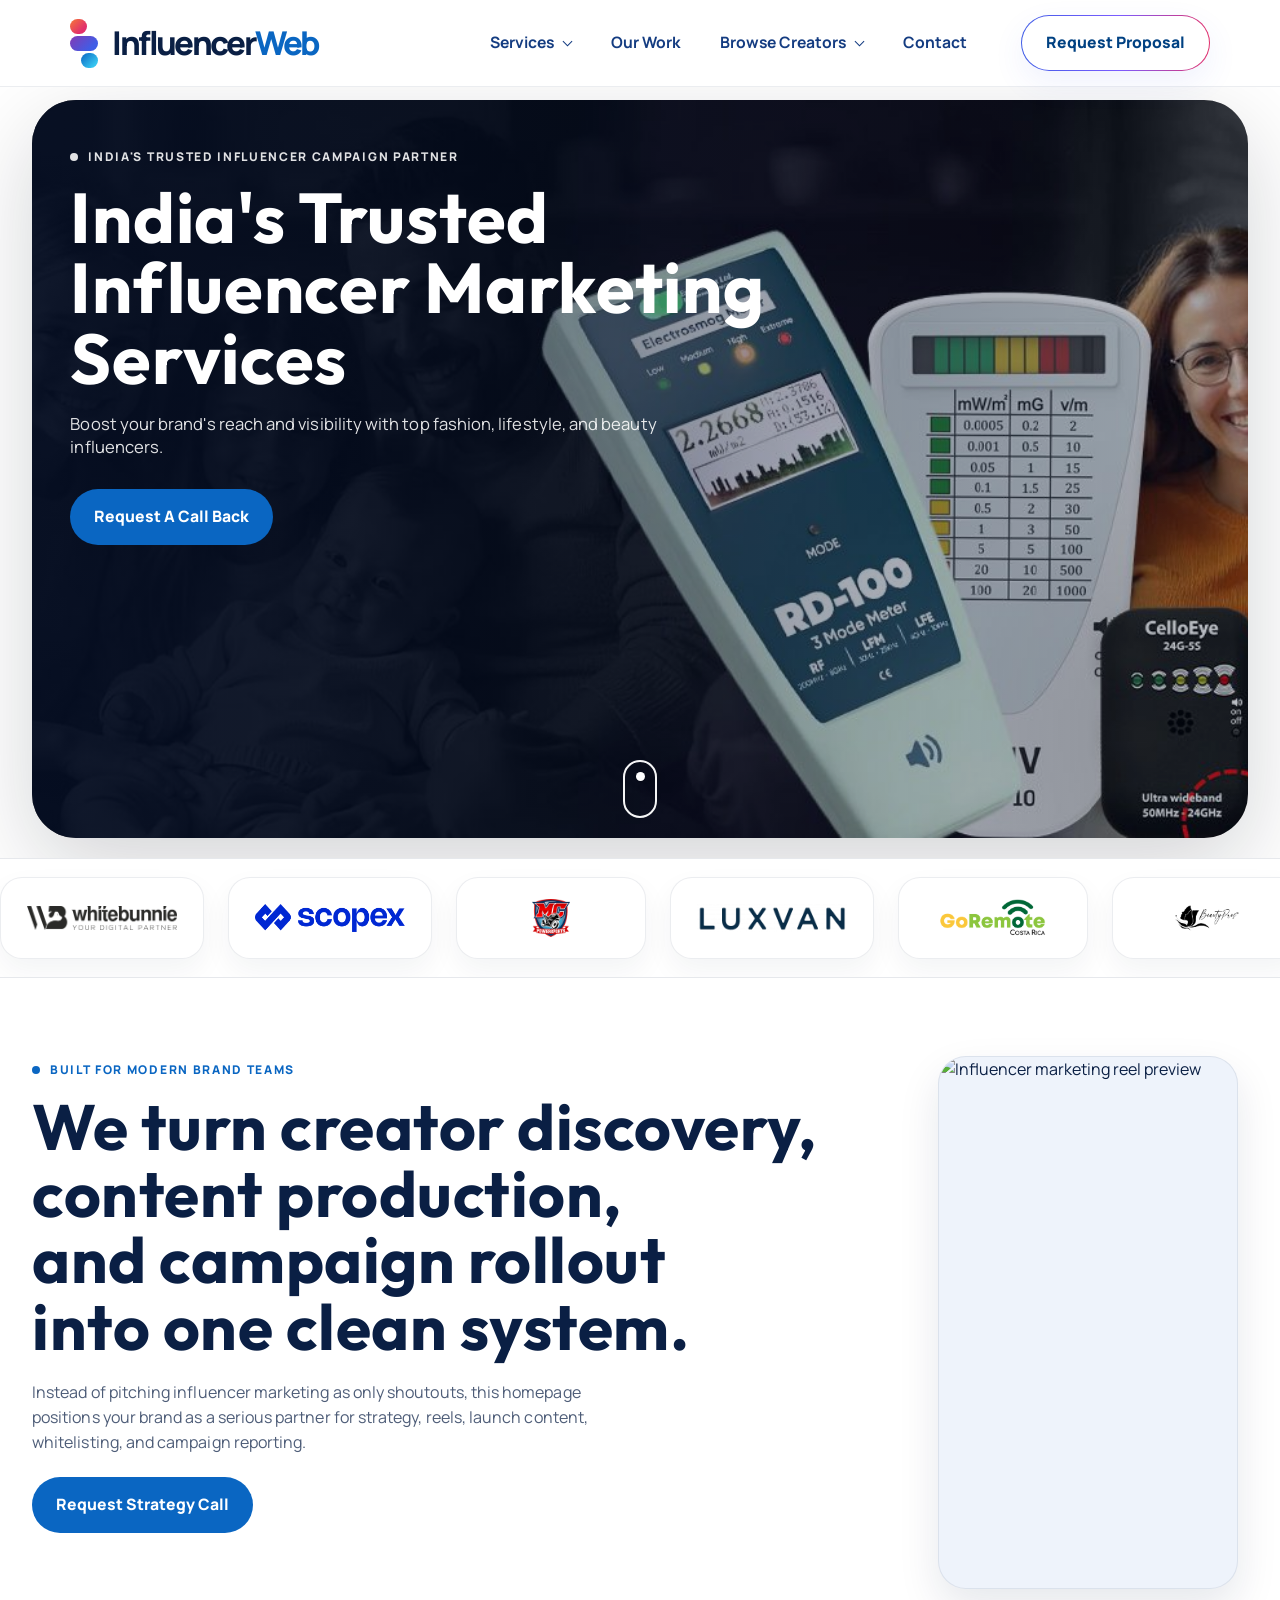
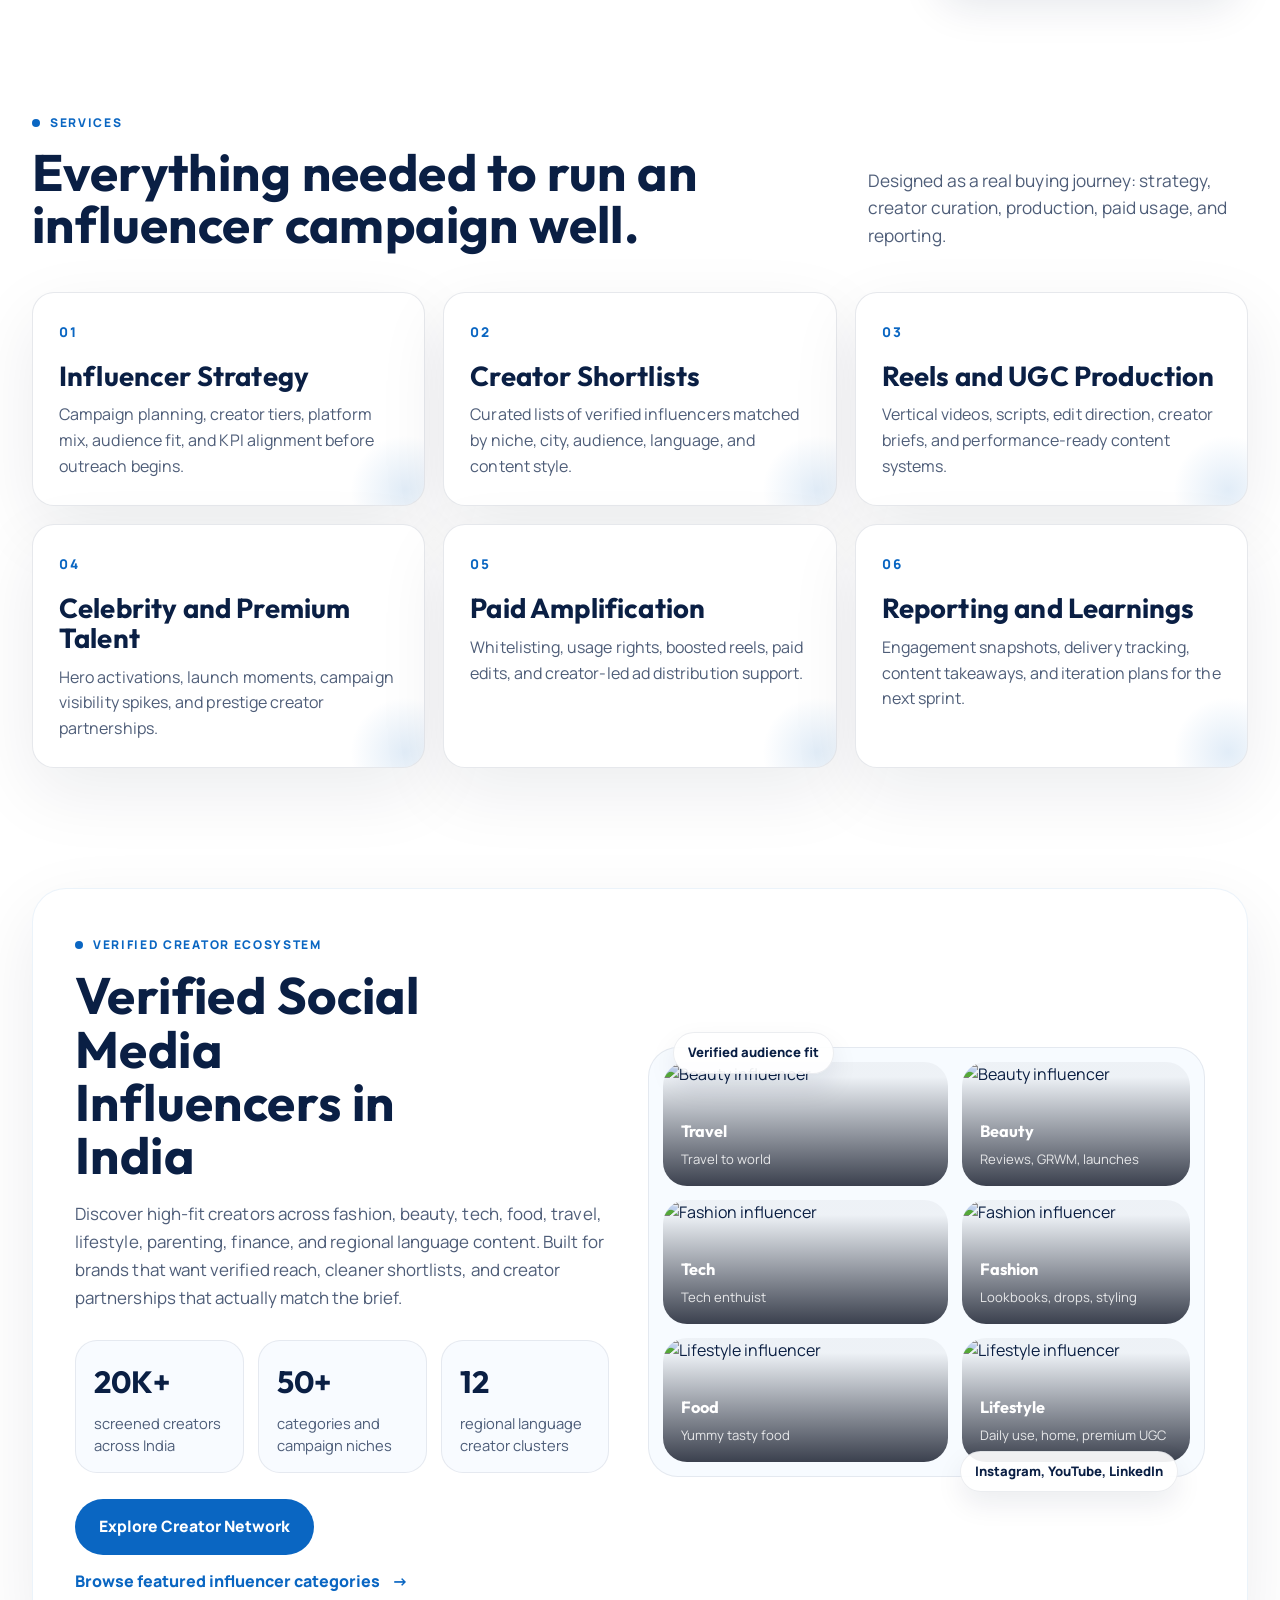
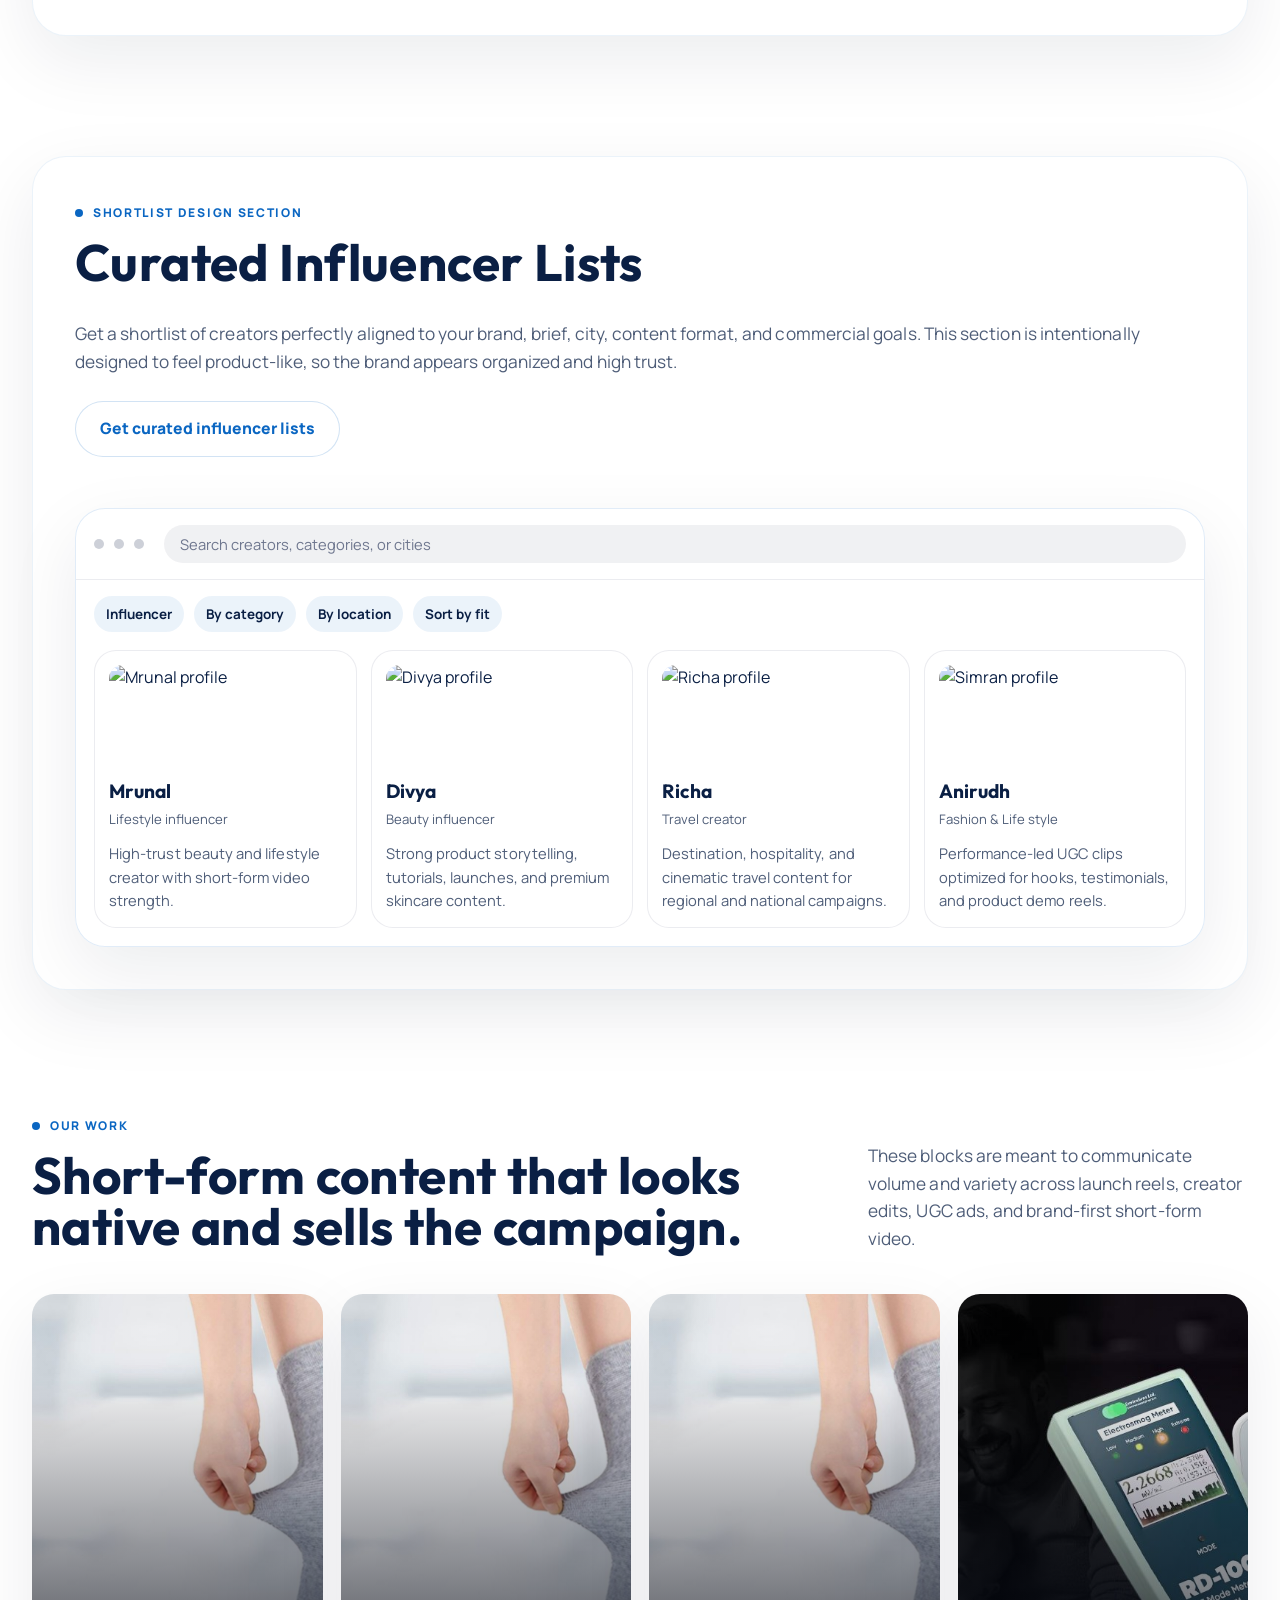
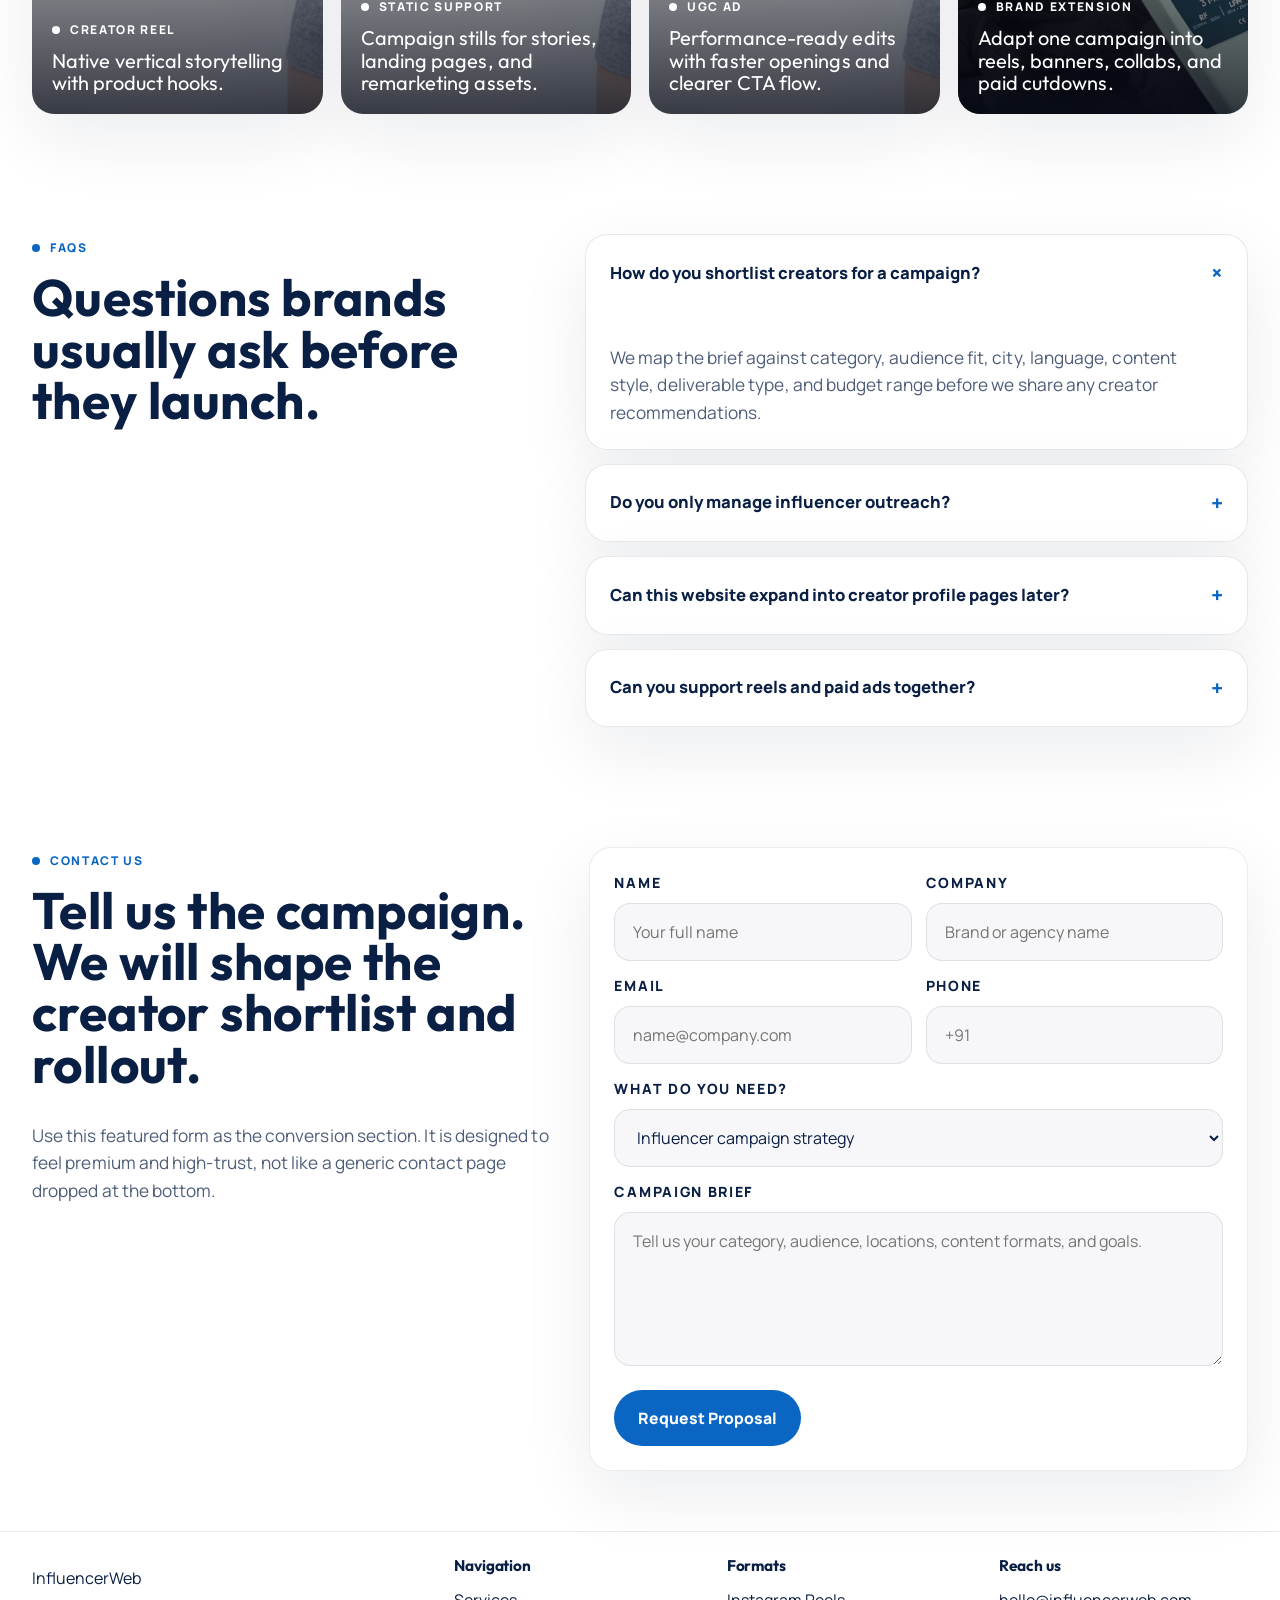
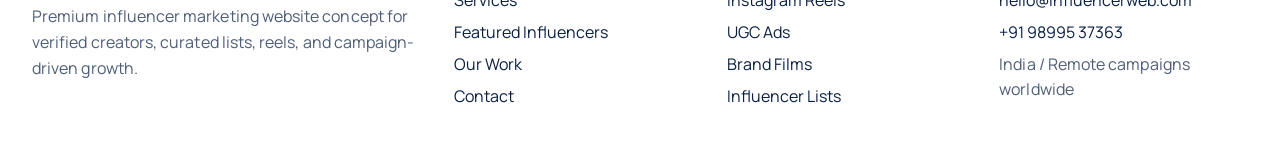
==== index.html @ 2da77d07 "home page 80%" ====
<!doctype html>
<html lang="en">
<head>
  <meta charset="UTF-8">
  <meta name="viewport" content="width=device-width, initial-scale=1.0">
  <title>InfluencerWeb | Verified Social Media Influencers in India</title>
  <meta name="description" content="InfluencerWeb helps brands discover verified social media influencers in India, curated creator lists, campaign production, reels, and full-scale influencer marketing execution.">
  <link rel="preconnect" href="https://fonts.googleapis.com">
  <link rel="preconnect" href="https://fonts.gstatic.com" crossorigin>
  <link href="https://fonts.googleapis.com/css2?family=Manrope:wght@400;500;600;700;800&family=Outfit:wght@500;600;700;800&display=swap" rel="stylesheet">
  <link rel="stylesheet" href="css/style.css">
</head>
<body>
  <header class="site-header">
    <div class="container nav-wrap">
      <a class="brand" href="#top" aria-label="InfluencerWeb home">
        <span class="brand-mark" aria-hidden="true">
          <span></span>
          <span></span>
          <span></span>
        </span>
        <span class="brand-word">Influencer<span>Web</span></span>
      </a>

      <nav class="desktop-nav" aria-label="Primary navigation">
        <a class="nav-link nav-link-arrow" href="#services">Services</a>
        <a href="#work">Our Work</a>
        <a class="nav-link nav-link-arrow" href="#featured">Browse Creators</a>
        <a href="#contact">Contact</a>
      </nav>

      <div class="nav-side">
        <a class="nav-cta" href="#contact">Request Proposal</a>
        <button class="menu-toggle" aria-expanded="false" aria-controls="mobile-menu">Menu</button>
      </div>
    </div>

    <div class="mobile-menu" id="mobile-menu">
      <a href="#services">Services</a>
      <a href="#featured">Influencers</a>
      <a href="#reels">Reels</a>
      <a href="#work">Our Work</a>
      <a href="#contact">Contact</a>
    </div>
  </header>

  <main id="top">
    <section class="hero-section">
      <div class="hero-container">
        <div class="hero-shell reveal">
          <div class="hero-media">
            <video autoplay muted loop playsinline poster="assets/media/hero-poster.jpg">
              <source src="assets/media/hero.mp4" type="video/mp4">
            </video>
          </div>
          <div class="hero-screen"></div>

          <div class="hero-copy">
            <span class="eyebrow">India's trusted influencer campaign partner</span>
            <h1>India's Trusted Influencer Marketing Services</h1>
            <p class="hero-text">Boost your brand's reach and visibility with top fashion, lifestyle, and beauty influencers.</p>

            <div class="hero-actions">
              <a class="button button-solid" href="#contact">Request A Call Back</a>
            </div>
          </div>

          <div class="hero-scroll-hint" aria-hidden="true">
            <span class="hero-scroll-shell">
              <span class="hero-scroll-ball"></span>
            </span>
          </div>
        </div>
      </div>
    </section>

    <section class="brands-strip">
      <div class="brands-marquee">
        <div class="brands-track">
          <div class="brand-chip"><img src="assets/brands/whitebunnie.webp" alt="WhiteBunnie"></div>
          <div class="brand-chip"><img src="assets/brands/scopeX.png" alt="ScopeX"></div>
          <div class="brand-chip"><img src="assets/brands/mcpower.webp" alt="MCPower"></div>
          <div class="brand-chip"><img src="assets/brands/luxvan.webp" alt="Luxvan"></div>
          <div class="brand-chip"><img src="assets/brands/goremote.png" alt="GoRemote"></div>
          <div class="brand-chip"><img src="assets/brands/BeautyPros.png" alt="Beauty Pros"></div>
        </div>
      </div>
    </section>

    <section class="section statement-section">
      <div class="container statement-grid">
        <div class="statement-copy reveal">
          <span class="eyebrow">Built for modern brand teams</span>
          <h2>We turn creator discovery, content production, and campaign rollout into one clean system.</h2>
          <p>Instead of pitching influencer marketing as only shoutouts, this homepage positions your brand as a serious partner for strategy, reels, launch content, whitelisting, and campaign reporting.</p>
          <div class="statement-actions">
            <a class="button button-solid" href="#contact">Request Strategy Call</a>
          </div>
        </div>

        <div class="statement-reel reveal">
          <div class="statement-reel-frame">
            <img src="https://images.squarespace-cdn.com/content/v1/62a99fb8e114e544e0780567/afbb5755-4dd6-4f2a-918d-2f7944feb704/social+media+influencer+marketing?format=500w" alt="Influencer marketing reel preview">
          </div>
        </div>
      </div>
    </section>

    <section class="section services-section" id="services">
      <div class="container">
        <div class="section-head reveal">
          <div>
            <span class="eyebrow">Services</span>
            <h2>Everything needed to run an influencer campaign well.</h2>
          </div>
          <p>Designed as a real buying journey: strategy, creator curation, production, paid usage, and reporting.</p>
        </div>

        <div class="services-grid">
          <article class="service-card reveal">
            <span class="service-index">01</span>
            <h3>Influencer Strategy</h3>
            <p>Campaign planning, creator tiers, platform mix, audience fit, and KPI alignment before outreach begins.</p>
          </article>
          <article class="service-card reveal">
            <span class="service-index">02</span>
            <h3>Creator Shortlists</h3>
            <p>Curated lists of verified influencers matched by niche, city, audience, language, and content style.</p>
          </article>
          <article class="service-card reveal">
            <span class="service-index">03</span>
            <h3>Reels and UGC Production</h3>
            <p>Vertical videos, scripts, edit direction, creator briefs, and performance-ready content systems.</p>
          </article>
          <article class="service-card reveal">
            <span class="service-index">04</span>
            <h3>Celebrity and Premium Talent</h3>
            <p>Hero activations, launch moments, campaign visibility spikes, and prestige creator partnerships.</p>
          </article>
          <article class="service-card reveal">
            <span class="service-index">05</span>
            <h3>Paid Amplification</h3>
            <p>Whitelisting, usage rights, boosted reels, paid edits, and creator-led ad distribution support.</p>
          </article>
          <article class="service-card reveal">
            <span class="service-index">06</span>
            <h3>Reporting and Learnings</h3>
            <p>Engagement snapshots, delivery tracking, content takeaways, and iteration plans for the next sprint.</p>
          </article>
        </div>
      </div>
    </section>

    <section class="section verified-section">
      <div class="container">
        <div class="verified-shell">
          <div class="verified-copy reveal">
            <span class="eyebrow">Verified creator ecosystem</span>
            <h2>Verified Social Media Influencers in India</h2>
            <p>Discover high-fit creators across fashion, beauty, tech, food, travel, lifestyle, parenting, finance, and regional language content. Built for brands that want verified reach, cleaner shortlists, and creator partnerships that actually match the brief.</p>

            <div class="verified-stats">
              <article class="verified-stat-card">
                <strong>20K+</strong>
                <span>screened creators across India</span>
              </article>
              <article class="verified-stat-card">
                <strong>50+</strong>
                <span>categories and campaign niches</span>
              </article>
              <article class="verified-stat-card">
                <strong>12</strong>
                <span>regional language creator clusters</span>
              </article>
            </div>

            <div class="verified-actions">
              <a class="button button-solid" href="#featured">Explore Creator Network</a>
              <a class="text-link" href="#featured">Browse featured influencer categories</a>
            </div>
          </div>

          <div class="verified-showcase reveal">
            <!-- <div class="verified-main-card">
              <img src="assets/media/creator-01.jpg" alt="Featured influencer portrait">
              <div class="verified-main-copy">
                <span class="mini-label">Top creator fit</span>
                <h3>Trusted creators for launches, reels, and conversion-focused campaigns.</h3>
              </div>
            </div> -->

            <div class="verified-mini-grid">
              <article class="verified-mini-card">
                <!-- <img src="https://influencermarketingagency3.wordpress.com/wp-content/uploads/2023/06/travelinfluencer.jpg?w=612" alt="Beauty influencer"> -->
                <img src="https://www.famekeeda.com/blogs/content/images/2025/07/Swipe-to-see-how-I-started-my-Travel-Content-journey-with-NOTHING--When-I-first-started--I-had-a.jpg" alt="Beauty influencer">
                <div class="verified-mini-copy">
                  <strong>Travel</strong>
                  <span>Travel to world</span>
                </div>
              </article>
              <article class="verified-mini-card">
                <img src="https://goatagency.b-cdn.net/app/uploads/2025/06/Kon-Feed-Post-Dell-e1749570170205.jpeg" alt="Fashion influencer">
                <div class="verified-mini-copy">
                  <strong>Tech</strong>
                  <span>Tech enthuist</span>
                </div>
              </article>
              <article class="verified-mini-card">
                <img src="https://www.escoffier.edu/wp-content/uploads/2023/04/Food-influencer-with-pasta-sauce-and-camera-1400.jpeg" alt="Lifestyle influencer">
                <div class="verified-mini-copy">
                  <strong>Food</strong>
                  <span>Yummy tasty food</span>
                </div>
              </article>
              <!-- <article class="verified-mini-card">
                <img src="assets/media/creator-03.jpg" alt="Travel influencer">
                <div class="verified-mini-copy">
                  <strong>Travel</strong>
                  <span>Destination and hospitality reels</span>
                </div>
              </article> -->
            </div>


            <div class="verified-mini-grid">
              <article class="verified-mini-card">
                <img src="https://images.stockcake.com/public/5/9/2/592fd7e3-b4f8-4ebe-a12a-a4034839ebf7_large/beauty-product-display-stockcake.jpg" alt="Beauty influencer">
                <div class="verified-mini-copy">
                  <strong>Beauty</strong>
                  <span>Reviews, GRWM, launches</span>
                </div>
              </article>
              <article class="verified-mini-card">
                <img src="https://img.theloom.in/blog/wp-content/uploads/2023/05/230320-7-019_1-e1685180038399.png" alt="Fashion influencer">
                <div class="verified-mini-copy">
                  <strong>Fashion</strong>
                  <span>Lookbooks, drops, styling</span>
                </div>
              </article>
              <article class="verified-mini-card">
                <img src="https://encrypted-tbn0.gstatic.com/images?q=tbn:ANd9GcQTu_svEUuOS1f0WGeb4gZcEtsfmA5iAeunCvgluI1dOg&s=10" alt="Lifestyle influencer">
                <div class="verified-mini-copy">
                  <strong>Lifestyle</strong>
                  <span>Daily use, home, premium UGC</span>
                </div>
              </article>
              <!-- <article class="verified-mini-card">
                <img src="assets/media/creator-03.jpg" alt="Travel influencer">
                <div class="verified-mini-copy">
                  <strong>Travel</strong>
                  <span>Destination and hospitality reels</span>
                </div>
              </article> -->
            </div>

            <div class="verified-pill verified-pill-top">Verified audience fit</div>
            <div class="verified-pill verified-pill-bottom">Instagram, YouTube, LinkedIn</div>
          </div>
        </div>
      </div>
    </section>

    <section class="section curated-section">
      <div class="container split-panel split-panel-soft">
        <div class="split-copy reveal">
          <span class="eyebrow">Shortlist design section</span>
          <h2>Curated Influencer Lists</h2>
          <p>Get a shortlist of creators perfectly aligned to your brand, brief, city, content format, and commercial goals. This section is intentionally designed to feel product-like, so the brand appears organized and high trust.</p>
          <a class="button button-outline" href="#contact">Get curated influencer lists</a>
        </div>

        <div class="browser-mock reveal">
          <div class="browser-top">
            <span class="browser-dot"></span>
            <span class="browser-dot"></span>
            <span class="browser-dot"></span>
            <div class="browser-bar">Search creators, categories, or cities</div>
          </div>

          <div class="browser-filters">
            <span>Influencer</span>
            <span>By category</span>
            <span>By location</span>
            <span>Sort by fit</span>
          </div>

          <div class="influencer-card-grid">
            <article class="mini-influencer-card">
              <!-- <div class="mini-banner mini-banner-a"></div> -->
              <div class="mini-profile">
                <img src="https://www.talentrack.in/puploads/user_images/3/249/6891bd3111a9c_3249_1754381617.png" alt="Mrunal profile">
                <div>
                  <strong>Mrunal</strong>
                  <span>Lifestyle influencer</span>
                </div>
              </div>
              <p>High-trust beauty and lifestyle creator with short-form video strength.</p>
            </article>
            <article class="mini-influencer-card">
              <!-- <div class="mini-banner mini-banner-b"></div> -->
              <div class="mini-profile">
                <img src="https://www.talentrack.in/puploads/user_images/0/91/68b043f17ed95_91_1756382193.png" alt="Divya profile">
                <div>
                  <strong>Divya</strong>
                  <span>Beauty influencer</span>
                </div>
              </div>
              <p>Strong product storytelling, tutorials, launches, and premium skincare content.</p>
            </article>
            <article class="mini-influencer-card">
              <!-- <div class="mini-banner mini-banner-c"></div> -->
              <div class="mini-profile">
                <img src="https://www.talentrack.in/puploads/user_images/3/388/68b032531949c_3388_1756377683.png" alt="Richa profile">
                <div>
                  <strong>Richa</strong>
                  <span>Travel creator</span>
                </div>
              </div>
              <p>Destination, hospitality, and cinematic travel content for regional and national campaigns.</p>
            </article>
            <article class="mini-influencer-card">
              <!-- <div class="mini-banner mini-banner-d"></div> -->
              <div class="mini-profile">
                <img src="https://www.talentrack.in/puploads/user_images/3/248/6891b8b59797f_3248_1754380469.png" alt="Simran profile">
                <div>
                  <strong>Anirudh</strong>
                  <span>Fashion & Life style</span>
                </div>
              </div>
              <p>Performance-led UGC clips optimized for hooks, testimonials, and product demo reels.</p>
            </article>
          </div>
        </div>
      </div>
    </section>


    <section class="section reels-section" id="reels">
      <div class="container">
        <div class="section-head reveal">
          <div>
            <span class="eyebrow">Our Work</span>
            <h2>Short-form content that looks native and sells the campaign.</h2>
          </div>
          <p>These blocks are meant to communicate volume and variety across launch reels, creator edits, UGC ads, and brand-first short-form video.</p>
        </div>

        <div class="reels-grid">
          <article class="reel-card reel-card-video reveal">
            <video autoplay muted loop playsinline poster="assets/media/creator-01.jpg">
              <source src="assets/media/creator.mp4" type="video/mp4">
            </video>
            <div class="reel-copy">
              <span class="mini-label">Creator reel</span>
              <h3>Native vertical storytelling with product hooks.</h3>
            </div>
          </article>
          <article class="reel-card reveal">
             <video autoplay muted loop playsinline poster="assets/media/creator-01.jpg">
              <source src="https://www.grynow.in/assets/instagram-influencer-marketing-agency/nivea-india.mp4" type="video/mp4">
            </video>
           
            <div class="reel-copy">
              <span class="mini-label">Static support</span>
              <h3>Campaign stills for stories, landing pages, and remarketing assets.</h3>
            </div>
          </article>
          <article class="reel-card reel-card-video reveal">
              <video autoplay muted loop playsinline poster="assets/media/creator-01.jpg">
              <source src="https://www.grynow.in/assets/instagram-influencer-marketing-agency/rarerabbit-in.mp4" type="video/mp4">
            </video>
           
            <div class="reel-copy">
              <span class="mini-label">UGC ad</span>
              <h3>Performance-ready edits with faster openings and clearer CTA flow.</h3>
            </div>
          </article>
          <article class="reel-card reveal">
             <video autoplay muted loop playsinline poster="assets/media/hero-poster.jpg">
              <source src="https://www.grynow.in/assets/instagram-influencer-marketing-agency/g-shock.mp4" type="video/mp4">
            </video>
            <div class="reel-copy">
              <span class="mini-label">Brand extension</span>
              <h3>Adapt one campaign into reels, banners, collabs, and paid cutdowns.</h3>
            </div>
          </article>
        </div>
      </div>
    </section>


    <section class="section faq-section">
      <div class="container faq-shell">
        <div class="section-heading reveal">
          <span class="eyebrow">FAQs</span>
          <h2>Questions brands usually ask before they launch.</h2>
        </div>

        <div class="faq-list reveal">
          <article class="faq-item is-open">
            <button class="faq-question" type="button">
              <span>How do you shortlist creators for a campaign?</span>
              <span class="faq-icon">+</span>
            </button>
            <div class="faq-answer">
              <p>We map the brief against category, audience fit, city, language, content style, deliverable type, and budget range before we share any creator recommendations.</p>
            </div>
          </article>
          <article class="faq-item">
            <button class="faq-question" type="button">
              <span>Do you only manage influencer outreach?</span>
              <span class="faq-icon">+</span>
            </button>
            <div class="faq-answer">
              <p>No. We position the offering as full campaign support including briefs, creator curation, reel direction, UGC production, paid usage planning, and reporting.</p>
            </div>
          </article>
          <article class="faq-item">
            <button class="faq-question" type="button">
              <span>Can this website expand into creator profile pages later?</span>
              <span class="faq-icon">+</span>
            </button>
            <div class="faq-answer">
              <p>Yes. This homepage is being structured so the next phase can cleanly extend into listing pages, featured influencer profiles, and campaign case studies.</p>
            </div>
          </article>
          <article class="faq-item">
            <button class="faq-question" type="button">
              <span>Can you support reels and paid ads together?</span>
              <span class="faq-icon">+</span>
            </button>
            <div class="faq-answer">
              <p>Yes. The recommended positioning is organic creator content plus paid amplification, so the same campaign can drive awareness and performance.</p>
            </div>
          </article>
        </div>
      </div>
    </section>

    <section class="section contact-section" id="contact">
      <div class="container contact-shell">
        <div class="contact-copy reveal">
          <span class="eyebrow">Contact us</span>
          <h2>Tell us the campaign. We will shape the creator shortlist and rollout.</h2>
          <p>Use this featured form as the conversion section. It is designed to feel premium and high-trust, not like a generic contact page dropped at the bottom.</p>

          <!-- <div class="contact-highlights">
            <article>
              <strong>Fast first response</strong>
              <span>Usually within one business day</span>
            </article>
            <article>
              <strong>Campaign-first discovery</strong>
              <span>Share goals, cities, categories, and formats</span>
            </article>
            <article>
              <strong>Built for presentation</strong>
              <span>Strong enough to impress clients from the first screen</span>
            </article>
          </div> -->
        </div>

        <form class="contact-form reveal">
          <div class="form-grid">
            <label>
              <span>Name</span>
              <input type="text" placeholder="Your full name">
            </label>
            <label>
              <span>Company</span>
              <input type="text" placeholder="Brand or agency name">
            </label>
            <label>
              <span>Email</span>
              <input type="email" placeholder="name@company.com">
            </label>
            <label>
              <span>Phone</span>
              <input type="tel" placeholder="+91">
            </label>
          </div>

          <label class="full-width">
            <span>What do you need?</span>
            <select>
              <option>Influencer campaign strategy</option>
              <option>Curated influencer lists</option>
              <option>Reels and UGC production</option>
              <option>Celebrity / premium creator collaboration</option>
            </select>
          </label>

          <label class="full-width">
            <span>Campaign brief</span>
            <textarea rows="5" placeholder="Tell us your category, audience, locations, content formats, and goals."></textarea>
          </label>

          <button class="button button-solid form-submit" type="submit">Request Proposal</button>
        </form>
      </div>
    </section>
  </main>

  <footer class="site-footer">
    <div class="container footer-grid">
      <div>
        <a class="brand footer-brand" href="#top">Influencer<span>Web</span></a>
        <p>Premium influencer marketing website concept for verified creators, curated lists, reels, and campaign-driven growth.</p>
      </div>
      <div>
        <h3>Navigation</h3>
        <a href="#services">Services</a>
        <a href="#featured">Featured Influencers</a>
        <a href="#work">Our Work</a>
        <a href="#contact">Contact</a>
      </div>
      <div>
        <h3>Formats</h3>
        <a href="#reels">Instagram Reels</a>
        <a href="#reels">UGC Ads</a>
        <a href="#services">Brand Films</a>
        <a href="#services">Influencer Lists</a>
      </div>
      <div>
        <h3>Reach us</h3>
        <a href="mailto:hello@influencerweb.com">hello@influencerweb.com</a>
        <a href="tel:+919899537363">+91 98995 37363</a>
        <p>India / Remote campaigns worldwide</p>
      </div>
    </div>
  </footer>

  <script src="js/main.js"></script>
</body>
</html>
---- css/style.css ----
:root {
  --bg: #ffffff;
  --bg-soft: #ffffff;
  --surface: #ffffff;
  --surface-soft: #ffffff;
  --ink: #0a1f44;
  --ink-soft: rgba(10, 31, 68, 0.72);
  --line: rgba(10, 31, 68, 0.1);
  --accent: #0a66c2;
  --accent-strong: #004182;
  --accent-warm: #f56040;
  --accent-pink: #e1306c;
  --ink-inverse: #f5f7ff;
  --dark: #0c1020;
  --dark-panel: #171a29;
  --quote: linear-gradient(135deg, #405de6 0%, #833ab4 42%, #e1306c 72%, #f77737 100%);
  --radius-xl: 44px;
  --radius-lg: 30px;
  --radius-md: 22px;
  --radius-sm: 16px;
  --shadow-soft: 0 24px 70px rgba(13, 21, 56, 0.08);
  --shadow-strong: 0 28px 90px rgba(10, 14, 25, 0.18);
  --container: 1320px;
  --hero-container: 1400px;
  --shell-pad: clamp(30px, 3vw, 40px);
  --font-display: "Outfit", sans-serif;
  --font-body: "Manrope", sans-serif;
}

*,
*::before,
*::after {
  box-sizing: border-box;
  margin: 0;
  padding: 0;
}

html {
  scroll-behavior: smooth;
}

body {
  font-family: var(--font-body);
  color: var(--ink);
  background: var(--bg);
  line-height: 1.5;
  overflow-x: hidden;
}

img,
video {
  width: 100%;
  display: block;
}

a {
  color: inherit;
  text-decoration: none;
}

button,
input,
select,
textarea {
  font: inherit;
  color: inherit;
}

button {
  background: none;
  border: 0;
  cursor: pointer;
}

input,
select,
textarea {
  background: none;
  border: 0;
  outline: none;
}

.container {
  width: min(calc(100% - 64px), var(--container));
  margin: 0 auto;
}

.hero-container {
  width: min(calc(100% - 64px), var(--hero-container));
  margin: 0 auto;
}

.eyebrow,
.mini-label {
  display: inline-flex;
  align-items: center;
  gap: 10px;
  font-size: 12px;
  font-weight: 800;
  letter-spacing: 0.14em;
  text-transform: uppercase;
}

.eyebrow {
  color: var(--accent);
}

.eyebrow::before,
.mini-label::before {
  content: "";
  width: 8px;
  height: 8px;
  border-radius: 999px;
  background: currentColor;
}

h1,
h2,
h3,
strong {
  font-family: var(--font-display);
}

h1,
h2,
h3 {
  line-height: 1;
  letter-spacing: -0.005em;
}

p {
  color: var(--ink-soft);
  line-height: 1.6;
  letter-spacing: 0.004em;
}

.site-header {
  position: fixed;
  top: 0;
  left: 0;
  right: 0;
  z-index: 50;
  background: rgba(255, 255, 255, 0.92);
  border-bottom: 1px solid rgba(10, 31, 68, 0.08);
  backdrop-filter: blur(18px);
}

.site-header.is-scrolled {
  box-shadow: 0 10px 36px rgba(10, 21, 56, 0.08);
}

.nav-wrap {
  min-height: 86px;
  display: flex;
  align-items: center;
  justify-content: flex-start;
  gap: 20px;
  padding: 0 var(--shell-pad);
}

.brand {
  display: inline-flex;
  align-items: center;
  gap: 14px;
  color: var(--ink);
  flex-shrink: 0;
}

.brand-mark {
  display: grid;
  gap: 2px;
  width: 28px;
  flex-shrink: 0;
}

.brand-mark span {
  display: block;
  border-radius: 8px;
}

.brand-mark span:nth-child(1) {
  width: 17px;
  height: 15px;
  background: linear-gradient(135deg, #f77737, #e1306c 72%);
}

.brand-mark span:nth-child(2) {
  width: 28px;
  height: 15px;
  background: linear-gradient(135deg, #833ab4, #405de6 76%);
}

.brand-mark span:nth-child(3) {
  width: 17px;
  height: 15px;
  justify-self: end;
  background: linear-gradient(135deg, #0a66c2, #36c5f0 80%);
}

.brand-word {
  font-size: 2.05rem;
  font-weight: 800;
  letter-spacing: -0.08em;
  line-height: 1;
}

.brand-word span {
  color: var(--accent);
}

.desktop-nav,
.nav-side {
  display: flex;
}

.desktop-nav {
  margin-left: auto;
  gap: 40px;
  align-items: center;
}

.desktop-nav a {
  display: inline-flex;
  align-items: center;
  gap: 10px;
  padding: 12px 0;
  font-size: 0.98rem;
  font-weight: 700;
  color: rgba(10, 52, 124, 0.96);
}

.desktop-nav a:hover {
  color: var(--accent);
}

.nav-link-arrow::after {
  content: "";
  width: 7px;
  height: 7px;
  margin-top: -3px;
  border-right: 1.75px solid currentColor;
  border-bottom: 1.75px solid currentColor;
  transform: rotate(45deg);
}

.nav-side {
  margin-left: 34px;
  gap: 14px;
  align-items: center;
}

.nav-cta,
.button,
.button-outline {
  transition: transform 0.24s ease, background 0.24s ease, color 0.24s ease, border-color 0.24s ease;
}

.nav-cta {
  min-height: 56px;
  padding: 0 24px;
  border-radius: 999px;
  border: 1.5px solid transparent;
  background:
    linear-gradient(#ffffff, #ffffff) padding-box,
    linear-gradient(90deg, #405de6 0%, #7b5cff 52%, #e1306c 100%) border-box;
  color: var(--accent-strong);
  box-shadow: 0 12px 32px rgba(64, 93, 230, 0.08);
  font-size: 0.98rem;
  font-weight: 800;
  display: inline-flex;
  align-items: center;
  justify-content: center;
}

.nav-cta:hover,
.button:hover,
.button-outline:hover {
  transform: translateY(-2px);
}

.nav-cta:hover {
  background: var(--accent-strong);
  color: #fff;
  border-color: var(--accent-strong);
  box-shadow: 0 14px 30px rgba(0, 65, 130, 0.18);
}

.menu-toggle {
  display: none;
  min-height: 48px;
  padding: 0 18px;
  border-radius: 999px;
  border: 1px solid rgba(10, 31, 68, 0.12);
  background: rgba(255, 255, 255, 0.94);
  color: var(--accent-strong);
  font-weight: 800;
}

.mobile-menu {
  display: none;
  width: min(calc(100% - 40px), var(--container));
  margin: 6px auto 0;
  padding: 14px 18px;
  border-radius: 24px;
  border: 1px solid rgba(10, 31, 68, 0.08);
  background: rgba(255, 255, 255, 0.98);
  box-shadow: var(--shadow-soft);
}

.mobile-menu a {
  display: block;
  padding: 12px 0;
  border-top: 1px solid var(--line);
  font-weight: 700;
}

.mobile-menu a:first-child {
  border-top: 0;
}

.hero-section {
  padding: 100px 0 20px;
}

.hero-shell {
  position: relative;
  min-height: min(82vh, 760px);
  padding: clamp(34px, 4vw, 48px) var(--shell-pad);
  border-radius: var(--radius-xl);
  overflow: hidden;
  box-shadow: var(--shadow-strong);
}

.hero-media,
.hero-screen,
.hero-scroll-hint {
  position: absolute;
}

.hero-media,
.hero-screen {
  inset: 0;
}

.hero-media video {
  height: 100%;
  object-fit: cover;
}

.hero-screen {
  background:
    linear-gradient(90deg, rgba(7, 18, 45, 0.68) 0%, rgba(7, 18, 45, 0.5) 35%, rgba(7, 18, 45, 0.28) 65%, rgba(7, 18, 45, 0.16) 100%),
    rgba(7, 18, 45, 0.12);
}

.hero-copy {
  position: relative;
  z-index: 1;
  display: flex;
  flex-direction: column;
  justify-content: center;
  align-items: flex-start;
  /* min-height: min(82vh, 760px); */
  /* width: min(100%, 980px); */
  /* max-width: 980px; */
}

.hero-copy .eyebrow {
  color: rgba(255, 255, 255, 0.88);
}

.hero-copy h1 {
  margin-top: 16px;
  max-width: 15ch;
  font-size: clamp(4.15rem, 5.5vw, 6.3rem);
  line-height: 1;
  letter-spacing: 0.01em;
  font-weight: 700;
  color: #fff;
}

.hero-text {
  margin-top: 20px;
  max-width: 42rem;
  font-size: clamp(1.04rem, 1.28vw, 1.24rem);
  line-height: 1.38;
  color: rgba(255, 255, 255, 0.88);
}

.hero-actions {
  margin-top: 30px;
  display: flex;
  flex-wrap: wrap;
  gap: 14px;
}

.button,
.button-outline,
.button-light {
  min-height: 56px;
  padding: 0 24px;
  border-radius: 999px;
  display: inline-flex;
  align-items: center;
  justify-content: center;
  font-size: 0.98rem;
  font-weight: 800;
}

.button-solid {
  background: var(--accent);
  color: #fff;
}

.button-light {
  background: rgba(255, 255, 255, 0.14);
  color: #fff;
  border: 1px solid rgba(255, 255, 255, 0.14);
}

.button-outline {
  background: #fff;
  color: var(--accent);
  border: 1px solid rgba(10, 102, 194, 0.18);
  margin-top: 1.6rem;
}

.hero-scroll-hint {
  left: 50%;
  bottom: 20px;
  transform: translateX(-50%);
  z-index: 2;
}

.hero-scroll-shell {
  width: 34px;
  height: 58px;
  border-radius: 999px;
  border: 2px solid rgba(255, 255, 255, 0.96);
  display: flex;
  justify-content: center;
  padding-top: 10px;
}

.hero-scroll-ball {
  width: 9px;
  height: 9px;
  border-radius: 999px;
  background: #fff;
  animation: heroScroll 1.7s ease infinite;
}

@keyframes heroScroll {
  0% {
    transform: translateY(0);
    opacity: 1;
  }

  60% {
    opacity: 1;
  }

  100% {
    transform: translateY(22px);
    opacity: 0;
  }
}

.chip-row,
.proof-stats,
.contact-highlights,
.form-grid {
  display: grid;
}

.inline-cta,
.service-card,
.split-panel,
.mini-influencer-card,
.reel-card,
.contact-form,
.contact-highlights article {
  border-radius: var(--radius-md);
}

.brands-strip {
  padding-bottom: 18px;
}

.brands-marquee {
  overflow: hidden;
  border-top: 1px solid var(--line);
  border-bottom: 1px solid var(--line);
  background: #fff;
  backdrop-filter: blur(10px);
}

.brands-track {
  display: flex;
  align-items: center;
  gap: 24px;
  width: max-content;
  padding: 18px 0;
  animation: brandmarquee 28s linear infinite;
}

.brand-chip {
  display: flex;
  align-items: center;
  justify-content: center;
  min-width: 190px;
  height: 82px;
  padding: 16px 26px;
  border-radius: 22px;
  background: #fff;
  border: 1px solid rgba(10, 31, 68, 0.08);
  box-shadow: 0 12px 28px rgba(10, 31, 68, 0.05);
}

.brand-chip img {
  width: auto;
  max-width: 150px;
  max-height: 38px;
  object-fit: contain;
}

@keyframes brandmarquee {
  from {
    transform: translateX(0);
  }

  to {
    transform: translateX(-50%);
  }
}

.section {
  padding: 60px 0;
}

.statement-grid,
.section-head,
.split-panel,
.contact-shell,
.faq-shell {
  display: grid;
}

.statement-section .statement-grid {
  max-width: 1220px;
  margin: 0 auto;
  grid-template-columns: minmax(0, 1fr) minmax(280px, 320px);
  gap: clamp(18px, 2vw, 28px);
  justify-content: space-between;
  align-items: start;
}

.section-heading h2,
.section-head h2,
.split-copy h2,
.contact-copy h2 {
  margin-top: 14px;
  font-size: clamp(2.3rem, 4vw, 4.7rem);
  line-height: 1;
  letter-spacing: 0.008em;
  color: var(--ink);
}

.statement-section .statement-copy {
  max-width: none;
}

.statement-section .statement-copy h2 {
  margin-top: 14px;
  max-width: 20ch;
  font-size: clamp(2.55rem, 5vw, 4.15rem);
  line-height: 1.04;
  text-wrap: balance;
  letter-spacing: 0.008em;
  color: var(--ink);
}

.statement-section .statement-copy > p {
  max-width: 38rem;
  margin-top: 20px;
  font-size: clamp(1rem, 1.05vw, 1.12rem);
  line-height: 1.55;
}

.statement-section .statement-actions {
  margin-top: 22px;
}

.statement-aside {
  display: grid;
  gap: 18px;
}

.statement-aside p,
.section-head > p,
.split-copy p,
.contact-copy p,
.faq-answer p {
  font-size: 1.08rem;
  margin-top: 2rem;
}

.statement-section .inline-cta {
  max-width: 38rem;
  margin-top: 18px;
  padding: 18px 20px;
  background: var(--surface-soft);
  border: 1px solid rgba(10, 31, 68, 0.08);
  box-shadow: var(--shadow-soft);
}

.statement-section .inline-cta p {
  margin-top: 10px;
}

.statement-section .statement-reel {
  display: flex;
  justify-content: center;
}

.statement-section .statement-reel-frame {
  width: min(100%, 300px);
  aspect-ratio: 9 / 16;
  overflow: hidden;
  border-radius: 28px;
  border: 1px solid rgba(10, 31, 68, 0.08);
  background: #eef3fb;
  box-shadow: 0 18px 42px rgba(10, 31, 68, 0.1);
}

.statement-section .statement-reel-frame img {
  height: 100%;
  object-fit: cover;
}

.section-head {
  grid-template-columns: minmax(0, 1fr) minmax(260px, 380px);
  gap: 24px;
  align-items: end;
  margin-bottom: 42px;
}

.services-grid,
.mosaic-grid,
.influencer-card-grid,
.reels-grid {
  display: grid;
}

.services-grid {
  grid-template-columns: repeat(3, minmax(0, 1fr));
  gap: 18px;
}

.service-card {
  position: relative;
  padding: 26px;
  background: #fff;
  border: 1px solid var(--line);
  box-shadow: var(--shadow-soft);
  overflow: hidden;
}

.service-card::after {
  content: "";
  position: absolute;
  width: 110px;
  height: 110px;
  right: -36px;
  bottom: -40px;
  border-radius: 50%;
  background: radial-gradient(circle, rgba(10, 102, 194, 0.12), transparent 70%);
}

.service-index {
  font-size: 0.84rem;
  font-weight: 800;
  color: var(--accent);
  letter-spacing: 0.14em;
  text-transform: uppercase;
}

.service-card h3 {
  margin-top: 18px;
  font-size: 1.72rem;
  line-height: 1.08;
  letter-spacing: 0.006em;
  color: var(--ink);
}

.service-card p {
  margin-top: 12px;
}

.split-panel {
  /* grid-template-columns: minmax(0, 0.94fr) minmax(320px, 1.06fr); */
  gap: clamp(24px, 4vw, 54px);
  align-items: center;
  padding: clamp(28px, 4vw, 42px);
  border-radius: 34px;
  box-shadow: var(--shadow-soft);
}

.split-panel-light {
  background: #fff;
  border: 1px solid rgba(10, 102, 194, 0.08);
}

.split-panel-soft {
  background: #fff;
  border: 1px solid rgba(10, 102, 194, 0.08);
}

.verified-shell {
  position: relative;
  display: grid;
  grid-template-columns: minmax(0, 0.94fr) minmax(360px, 0.98fr);
  gap: clamp(24px, 3vw, 42px);
  align-items: center;
  padding: clamp(28px, 3.5vw, 42px);
  border-radius: 34px;
  border: 1px solid rgba(10, 102, 194, 0.08);
  background: #fff;
  box-shadow: var(--shadow-soft);
}

.verified-copy h2 {
  margin-top: 14px;
  max-width: 12ch;
  font-size: clamp(2.55rem, 4vw, 4.2rem);
  line-height: 1.04;
  letter-spacing: 0.008em;
  color: var(--ink);
}

.verified-copy p {
  max-width: 39rem;
  margin-top: 18px;
  font-size: 1.06rem;
  line-height: 1.65;
}

.verified-stats {
  display: grid;
  grid-template-columns: repeat(3, minmax(0, 1fr));
  gap: 14px;
  margin-top: 28px;
}

.verified-stat-card {
  padding: 18px 18px 16px;
  border-radius: 22px;
  background: #f8fbff;
  border: 1px solid rgba(10, 31, 68, 0.08);
}

.verified-stat-card strong {
  display: block;
  font-size: clamp(1.7rem, 2.4vw, 2.3rem);
  color: var(--ink);
}

.verified-stat-card span {
  display: block;
  margin-top: 8px;
  color: var(--ink-soft);
  font-size: 0.92rem;
  line-height: 1.45;
}

.verified-actions {
  display: flex;
  flex-wrap: wrap;
  align-items: center;
  gap: 14px 18px;
  margin-top: 26px;
}

.verified-showcase {
  position: relative;
  display: grid;
  grid-template-columns: minmax(0, 1fr) minmax(200px, 228px);
  gap: 14px;
  padding: 14px;
  border-radius: 30px;
  background: #f7fbff;
  border: 1px solid rgba(10, 31, 68, 0.08);
}

.verified-main-card,
.verified-mini-card {
  position: relative;
  overflow: hidden;
  border-radius: 24px;
}

.verified-main-card {
  min-height: 540px;
}

.verified-main-card::after,
.verified-mini-card::after {
  content: "";
  position: absolute;
  inset: 0;
  background: linear-gradient(180deg, rgba(6, 12, 28, 0.04) 12%, rgba(6, 12, 28, 0.78) 100%);
}

.verified-main-card img,
.verified-mini-card img {
  height: 100%;
  object-fit: cover;
}

.verified-main-copy,
.verified-mini-copy {
  position: absolute;
  left: 18px;
  right: 18px;
  bottom: 18px;
  z-index: 2;
  color: #fff;
}

.verified-main-copy h3 {
  margin-top: 10px;
  font-size: clamp(1.45rem, 2vw, 2rem);
  line-height: 1.16;
  letter-spacing: 0.006em;
}

.verified-mini-grid {
  display: grid;
  gap: 14px;
}

.verified-mini-card {
  min-height: 124px;
  max-height: 270px;
  /* max-width: 200px; */
}

.verified-mini-copy strong {
  display: block;
  font-size: 1.02rem;
  color: #fff;
}

.verified-mini-copy span {
  display: block;
  margin-top: 6px;
  font-size: 0.82rem;
  line-height: 1.4;
  color: rgba(255, 255, 255, 0.84);
}

.verified-pill {
  position: absolute;
  z-index: 3;
  padding: 10px 14px;
  border-radius: 999px;
  background: rgba(255, 255, 255, 0.92);
  border: 1px solid rgba(10, 31, 68, 0.08);
  box-shadow: 0 12px 28px rgba(10, 31, 68, 0.08);
  font-size: 0.82rem;
  font-weight: 800;
  color: var(--ink);
}

.verified-pill-top {
  top: -16px;
  left: 24px;
}

.verified-pill-bottom {
  right: 26px;
  bottom: -16px;
}

.split-copy .text-link {
  margin-top: 24px;
}

.text-link {
  display: inline-flex;
  align-items: center;
  gap: 12px;
  font-weight: 800;
  color: var(--accent);
}

.text-link::after {
  content: "\2192";
}

.mosaic-grid {
  grid-template-columns: repeat(3, minmax(0, 1fr));
  gap: 12px;
}

.mosaic-tile {
  min-height: 160px;
  overflow: hidden;
  border-radius: 20px;
}

.mosaic-tile img {
  height: 100%;
  object-fit: cover;
}

.mosaic-tile.tall {
  grid-row: span 2;
}

.mosaic-tile.wide {
  grid-column: span 2;
}

.browser-mock {
  border-radius: 30px;
  background: rgba(255, 255, 255, 0.86);
  border: 1px solid rgba(10, 102, 194, 0.12);
  box-shadow: var(--shadow-soft);
  overflow: hidden;
}

.browser-top {
  display: flex;
  align-items: center;
  gap: 10px;
  padding: 16px 18px;
  border-bottom: 1px solid rgba(8, 21, 63, 0.08);
}

.browser-dot {
  width: 10px;
  height: 10px;
  border-radius: 999px;
  background: rgba(8, 21, 63, 0.2);
}

.browser-bar {
  margin-left: 10px;
  flex: 1;
  min-height: 38px;
  padding: 0 16px;
  border-radius: 999px;
  background: rgba(8, 21, 63, 0.06);
  display: flex;
  align-items: center;
  color: rgba(8, 21, 63, 0.56);
  font-size: 0.92rem;
}

.browser-filters {
  display: flex;
  flex-wrap: wrap;
  gap: 10px;
  padding: 16px 18px 0;
}

.browser-filters span {
  padding: 8px 12px;
  border-radius: 999px;
  background: rgba(10, 102, 194, 0.08);
  color: var(--ink);
  font-size: 0.84rem;
  font-weight: 700;
}

.influencer-card-grid {
  grid-template-columns: repeat(4, minmax(0, 1fr));
  gap: 14px;
  padding: 18px;
}

.mini-influencer-card {
  padding: 14px;
  background: #fff;
  border: 1px solid rgba(8, 21, 63, 0.08);
}

.mini-banner {
  height: 78px;
  margin: 0 -14px 14px;
  border-radius: 18px 18px 12px 12px;
}

.mini-banner-a {
  background: linear-gradient(135deg, #0a66c2, #405de6);
}

.mini-banner-b {
  background: linear-gradient(135deg, #833ab4, #e1306c);
}

.mini-banner-c {
  background: linear-gradient(135deg, #004182, #0a66c2);
}

.mini-banner-d {
  background: linear-gradient(135deg, #405de6, #f56040);
}

.mini-profile {
  display: flex;
  flex-direction: column;
  /* grid-template-columns: 82px 1fr; */
  /* justify-content: start; */

  gap: 12px;
}

.mini-profile img {
  /* max-width: 82px; */
  min-height: 100px;
  max-height: 300px;
  object-fit: cover;
  border-radius: 14px;
}

.mini-profile strong {
  display: block;
  font-size: 1.2rem;
  color: var(--ink);
}

.mini-profile span {
  font-size: 0.82rem;
  color: var(--ink-soft);
}

.mini-influencer-card p {
  margin-top: 12px;
  font-size: 0.92rem;
}

.reels-grid {
  grid-template-columns: 1fr 1fr 1fr 1fr;
  gap: 18px;
}

.reel-card {
  position: relative;
  min-height: 320px;
  overflow: hidden;
  box-shadow: var(--shadow-soft);
}

.reel-card:nth-child(1),
.reel-card:nth-child(4) {
  min-height: 420px;
}

.reel-card::after {
  content: "";
  position: absolute;
  inset: 0;
  background: linear-gradient(180deg, rgba(7, 11, 22, 0.05) 20%, rgba(7, 11, 22, 0.8) 100%);
}

.reel-card img,
.reel-card video {
  height: 100%;
  object-fit: cover;
}

.reel-copy {
  position: absolute;
  left: 20px;
  right: 20px;
  bottom: 20px;
  z-index: 2;
}

.reel-copy .mini-label,
.reel-copy h3 {
  color: #fff;
}

.reel-copy h3 {
  margin-top: 10px;
  font-size: 20px;
  line-height: 1.12;
  letter-spacing: 0.004em;
  font-weight: 400;
}

.work-section {
  background:
    radial-gradient(circle at 10% 10%, rgba(255, 255, 255, 0.06), transparent 18%),
    linear-gradient(180deg, #0c0f16 0%, #0d1019 100%);
}

.work-shell {
  display: grid;
  grid-template-columns: minmax(220px, 0.9fr) minmax(280px, 0.72fr) minmax(300px, 1fr);
  gap: 22px;
  align-items: stretch;
}

.work-eyebrow {
  color: rgba(255, 255, 255, 0.72);
}

.work-list {
  display: flex;
  flex-direction: column;
  gap: 14px;
  padding: 14px 0;
}

.work-trigger {
  font-size: clamp(2.2rem, 4.3vw, 3.8rem);
  font-weight: 800;
  letter-spacing: -0.005em;
  color: rgba(255, 255, 255, 0.28);
  text-align: left;
}

.work-trigger.is-active {
  color: #fff;
}

.work-link {
  margin-top: auto;
  color: #fff;
}

.work-reel-stage,
.work-proof-stage {
  position: relative;
  min-height: 700px;
}

.work-reel-card,
.proof-card {
  position: absolute;
  inset: 0;
  opacity: 0;
  pointer-events: none;
  transition: opacity 0.3s ease;
}

.work-reel-card.is-active,
.proof-card.is-active {
  opacity: 1;
  pointer-events: auto;
}

.work-reel-card {
  overflow: hidden;
  border-radius: 30px;
}

.work-reel-card img,
.work-reel-card video {
  height: 100%;
  object-fit: cover;
}

.proof-card {
  padding: 28px;
  border-radius: 30px;
  background: var(--quote);
  color: #fff;
  display: flex;
  flex-direction: column;
  justify-content: space-between;
}

.quote-mark {
  font-size: 7rem;
  line-height: 0.8;
  color: rgba(255, 255, 255, 0.92);
}

.proof-card p {
  margin-top: 18px;
  font-size: clamp(1.6rem, 2.2vw, 2.25rem);
  color: #fff;
  line-height: 1.3;
  letter-spacing: 0.004em;
}

.proof-meta {
  margin-top: 30px;
}

.proof-meta strong,
.proof-meta span,
.proof-stats strong,
.proof-stats span {
  color: #fff;
}

.proof-meta span {
  display: block;
  margin-top: 6px;
  color: rgba(255, 255, 255, 0.84);
}

.proof-stats {
  margin-top: 28px;
  grid-template-columns: repeat(2, minmax(0, 1fr));
  gap: 14px;
  padding-top: 22px;
  border-top: 1px solid rgba(255, 255, 255, 0.26);
}

.proof-stats strong {
  display: block;
  font-size: clamp(2.5rem, 4vw, 4rem);
}

.proof-stats span {
  display: block;
  margin-top: 8px;
  color: rgba(255, 255, 255, 0.88);
}

.faq-shell {
  grid-template-columns: minmax(0, 0.88fr) minmax(340px, 1.12fr);
  gap: 32px;
  align-items: start;
}

.faq-list {
  display: grid;
  gap: 14px;
}

.faq-item {
  border-radius: 22px;
  background: #fff;
  border: 1px solid var(--line);
  box-shadow: var(--shadow-soft);
  overflow: hidden;
}

.faq-question {
  width: 100%;
  padding: 22px 24px;
  display: flex;
  align-items: center;
  justify-content: space-between;
  gap: 18px;
  text-align: left;
  font-size: 1.04rem;
  font-weight: 800;
}

.faq-icon {
  flex-shrink: 0;
  font-size: 1.35rem;
  color: var(--accent);
}

.faq-answer {
  max-height: 0;
  overflow: hidden;
  transition: max-height 0.28s ease;
}

.faq-answer p {
  padding: 0 24px 22px;
}

.faq-item.is-open .faq-answer {
  max-height: 220px;
}

.faq-item.is-open .faq-icon {
  transform: rotate(45deg);
}

.contact-shell {
  grid-template-columns: minmax(0, 0.88fr) minmax(320px, 1.12fr);
  gap: 40px;
  align-items: start;
}

.contact-highlights {
  margin-top: 24px;
  gap: 14px;
}

.contact-highlights article {
  padding: 18px 20px;
  background: #fff;
  border: 1px solid rgba(10, 102, 194, 0.08);
}

.contact-highlights strong {
  display: block;
  font-size: 1.08rem;
  color: var(--ink);
}

.contact-highlights span {
  display: block;
  margin-top: 6px;
  color: var(--ink-soft);
}

.contact-form {
  padding: 24px;
  background: #fff;
  border: 1px solid rgba(8, 21, 63, 0.08);
  box-shadow: var(--shadow-soft);
}

.form-grid {
  grid-template-columns: repeat(2, minmax(0, 1fr));
  gap: 14px;
}

.contact-form label {
  display: block;
}

.contact-form label span {
  display: block;
  margin-bottom: 10px;
  font-size: 0.88rem;
  font-weight: 800;
  color: var(--ink);
  text-transform: uppercase;
  letter-spacing: 0.12em;
}

.contact-form input,
.contact-form select,
.contact-form textarea {
  width: 100%;
  padding: 16px 18px;
  border-radius: 16px;
  border: 1px solid rgba(8, 21, 63, 0.1);
  background: rgba(8, 21, 63, 0.03);
}

.full-width {
  margin-top: 14px;
}

.form-submit {
  margin-top: 18px;
}

.site-footer {
  padding: 26px 0 48px;
  border-top: 1px solid rgba(8, 21, 63, 0.08);
}

.footer-grid {
  display: grid;
  gap: 24px;
  grid-template-columns: 1.6fr 1fr 1fr 1fr;
}

.footer-grid h3 {
  margin-bottom: 14px;
  font-size: 0.96rem;
  color: var(--ink);
}

.footer-grid a,
.footer-grid p {
  display: block;
  margin-top: 8px;
}

.footer-brand {
  display: inline-block;
  margin-bottom: 14px;
}

.reveal {
  opacity: 0;
  transform: translateY(32px);
  transition: opacity 0.75s ease, transform 0.75s ease;
}

.reveal.is-visible {
  opacity: 1;
  transform: translateY(0);
}

@media (max-width: 1180px) {
  .statement-grid,
  .verified-shell,
  .split-panel,
  .faq-shell,
  .contact-shell,
  .work-shell {
    grid-template-columns: 1fr;
  }

  .reels-grid {
    grid-template-columns: 1fr 1fr;
  }

  .work-reel-stage,
  .work-proof-stage {
    min-height: 520px;
  }

  .statement-section .statement-copy {
    max-width: 100%;
  }

  .verified-copy p {
    max-width: 100%;
  }

  .verified-showcase {
    grid-template-columns: minmax(0, 1fr) minmax(220px, 240px);
  }
}

@media (max-width: 980px) {
  .desktop-nav,
  .nav-cta {
    display: none;
  }

  .menu-toggle {
    display: inline-flex;
    align-items: center;
    justify-content: center;
  }

  .mobile-menu.is-open {
    display: block;
  }

  .services-grid,
  .verified-stats,
  .proof-stats,
  .footer-grid {
    grid-template-columns: 1fr 1fr;
  }

  .influencer-card-grid,
  .form-grid {
    grid-template-columns: 1fr;
  }

  .section-head {
    grid-template-columns: 1fr;
  }

  .statement-section .statement-copy h2 {
    max-width: 100%;
  }

  .statement-section .statement-copy > p,
  .statement-section .inline-cta {
    max-width: 100%;
  }

  .verified-showcase {
    grid-template-columns: 1fr;
  }

  .verified-main-card {
    min-height: 420px;
  }

  .verified-mini-grid {
    grid-template-columns: repeat(2, minmax(0, 1fr));
  }

  .verified-pill-top {
    top: 14px;
    left: 14px;
  }

  .verified-pill-bottom {
    right: 14px;
    bottom: 14px;
  }
}

@media (max-width: 760px) {
  .site-header {
    top: 0;
  }

  .container {
    width: min(calc(100% - 28px), var(--container));
  }

  .hero-container {
    width: min(calc(100% - 28px), var(--hero-container));
  }

  .nav-wrap {
    min-height: 78px;
    padding: 0 4px;
  }

  .brand {
    gap: 10px;
  }

  .brand-word {
    font-size: 1.65rem;
  }

  .brand-chip {
    min-width: 150px;
    height: 70px;
    padding: 14px 18px;
  }

  .brand-chip img {
    max-width: 120px;
    max-height: 32px;
  }

  .hero-section {
    padding-top: 110px;
  }

  .hero-shell {
    padding: 24px;
  }

  .hero-copy h1 {
    max-width: 8.8ch;
    font-size: 3.25rem;
  }

  .hero-text {
    max-width: 24rem;
    font-size: 1rem;
  }

  .hero-shell,
  .hero-copy {
    min-height: 520px;
  }

  .statement-section .statement-copy h2 {
    font-size: 2.35rem;
  }

  .statement-section .statement-copy > p {
    margin-top: 16px;
    font-size: 0.98rem;
  }

  .statement-section .statement-actions {
    margin-top: 18px;
  }

  .statement-section .inline-cta {
    margin-top: 16px;
    padding: 16px 16px;
  }

  .statement-section .statement-reel-frame {
    width: min(100%, 280px);
    border-radius: 24px;
  }

  .verified-shell {
    padding: 22px;
    border-radius: 28px;
  }

  .verified-copy h2 {
    max-width: 100%;
    font-size: 2.3rem;
  }

  .verified-copy p {
    font-size: 0.98rem;
    line-height: 1.58;
  }

  .verified-stats,
  .verified-mini-grid,
  .footer-grid {
    grid-template-columns: 1fr;
  }

  .verified-showcase {
    padding: 12px;
    border-radius: 24px;
  }

  .verified-main-card {
    min-height: 360px;
    border-radius: 20px;
  }

  .verified-mini-card {
    min-height: 144px;
    border-radius: 20px;
  }

  .verified-pill {
    position: static;
    justify-self: start;
    margin-top: 10px;
  }

  .hero-actions,
  .services-grid,
  .reels-grid,
  .proof-stats {
    grid-template-columns: 1fr;
  }

  .hero-scroll-shell {
    width: 30px;
    height: 52px;
  }

  .mosaic-grid {
    grid-template-columns: repeat(2, minmax(0, 1fr));
  }

  .work-trigger {
    font-size: 2rem;
  }

  .work-reel-stage,
  .work-proof-stage {
    min-height: 420px;
  }
}
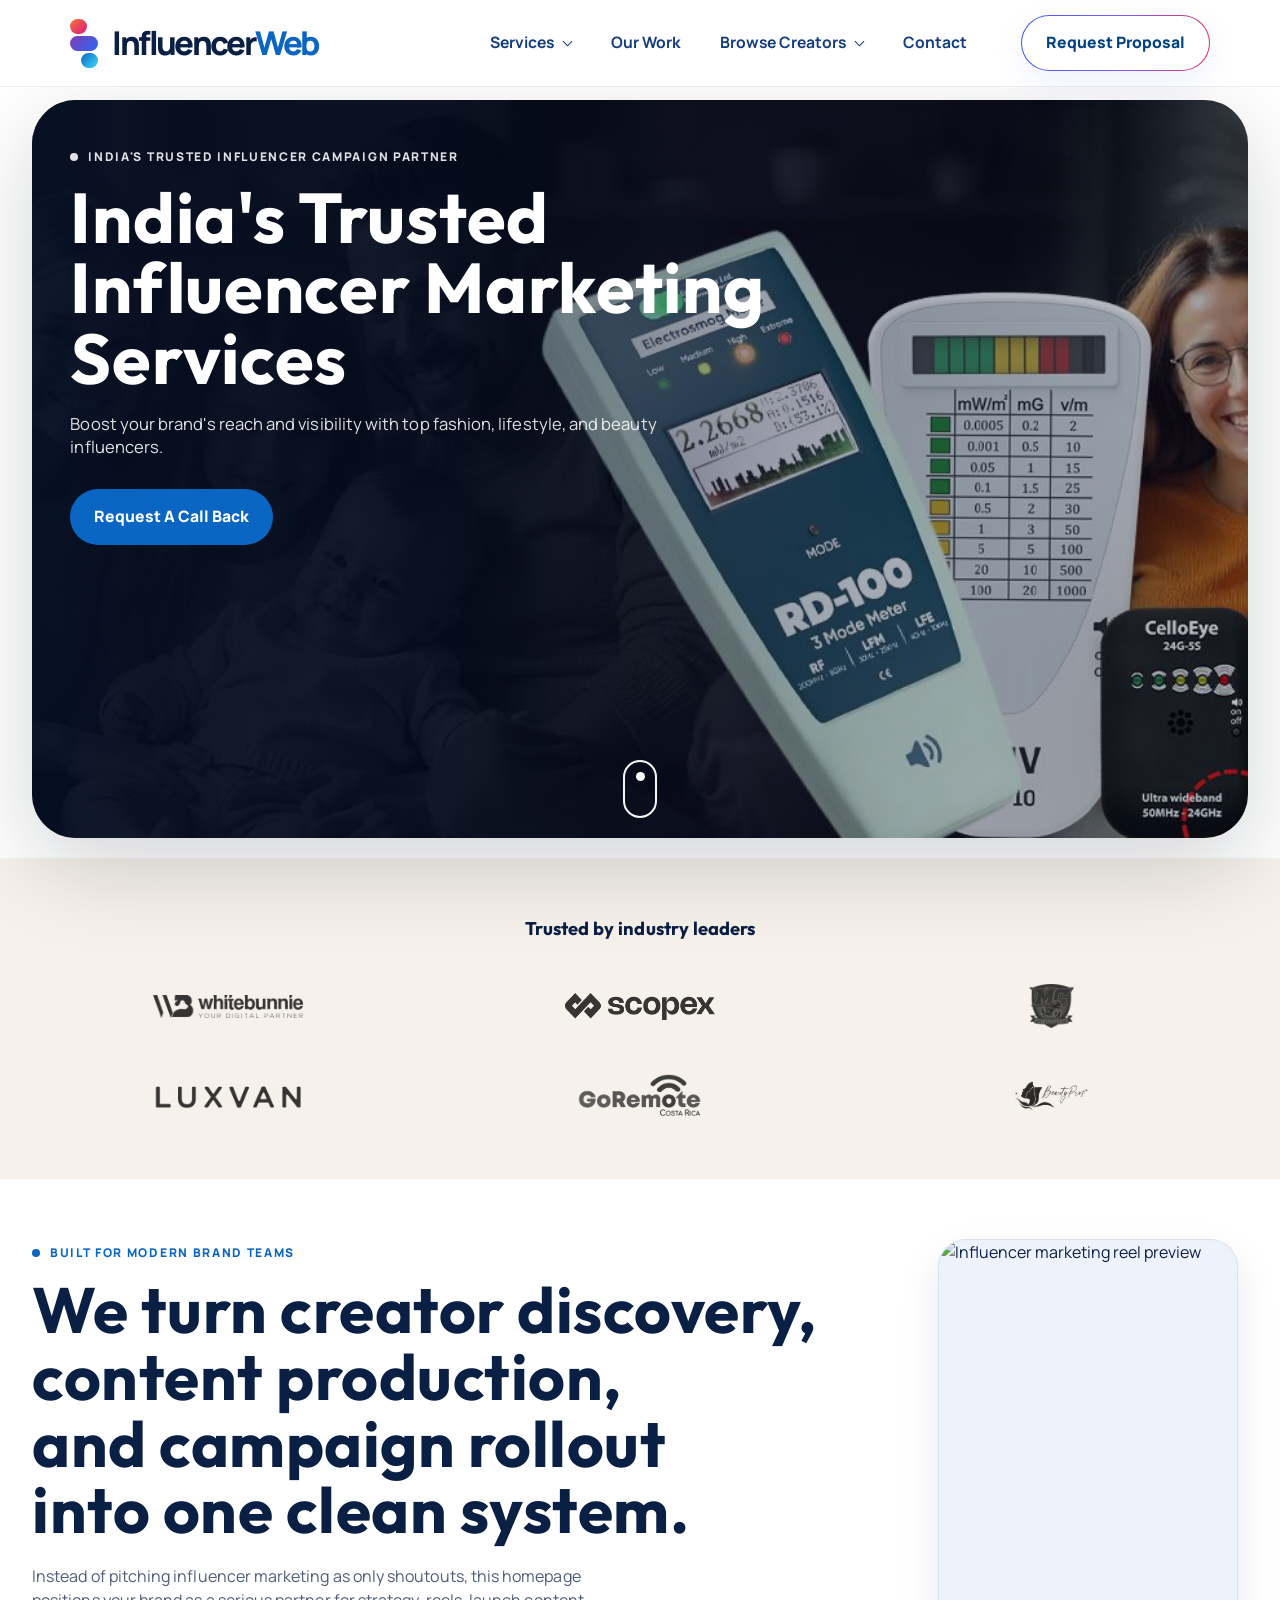
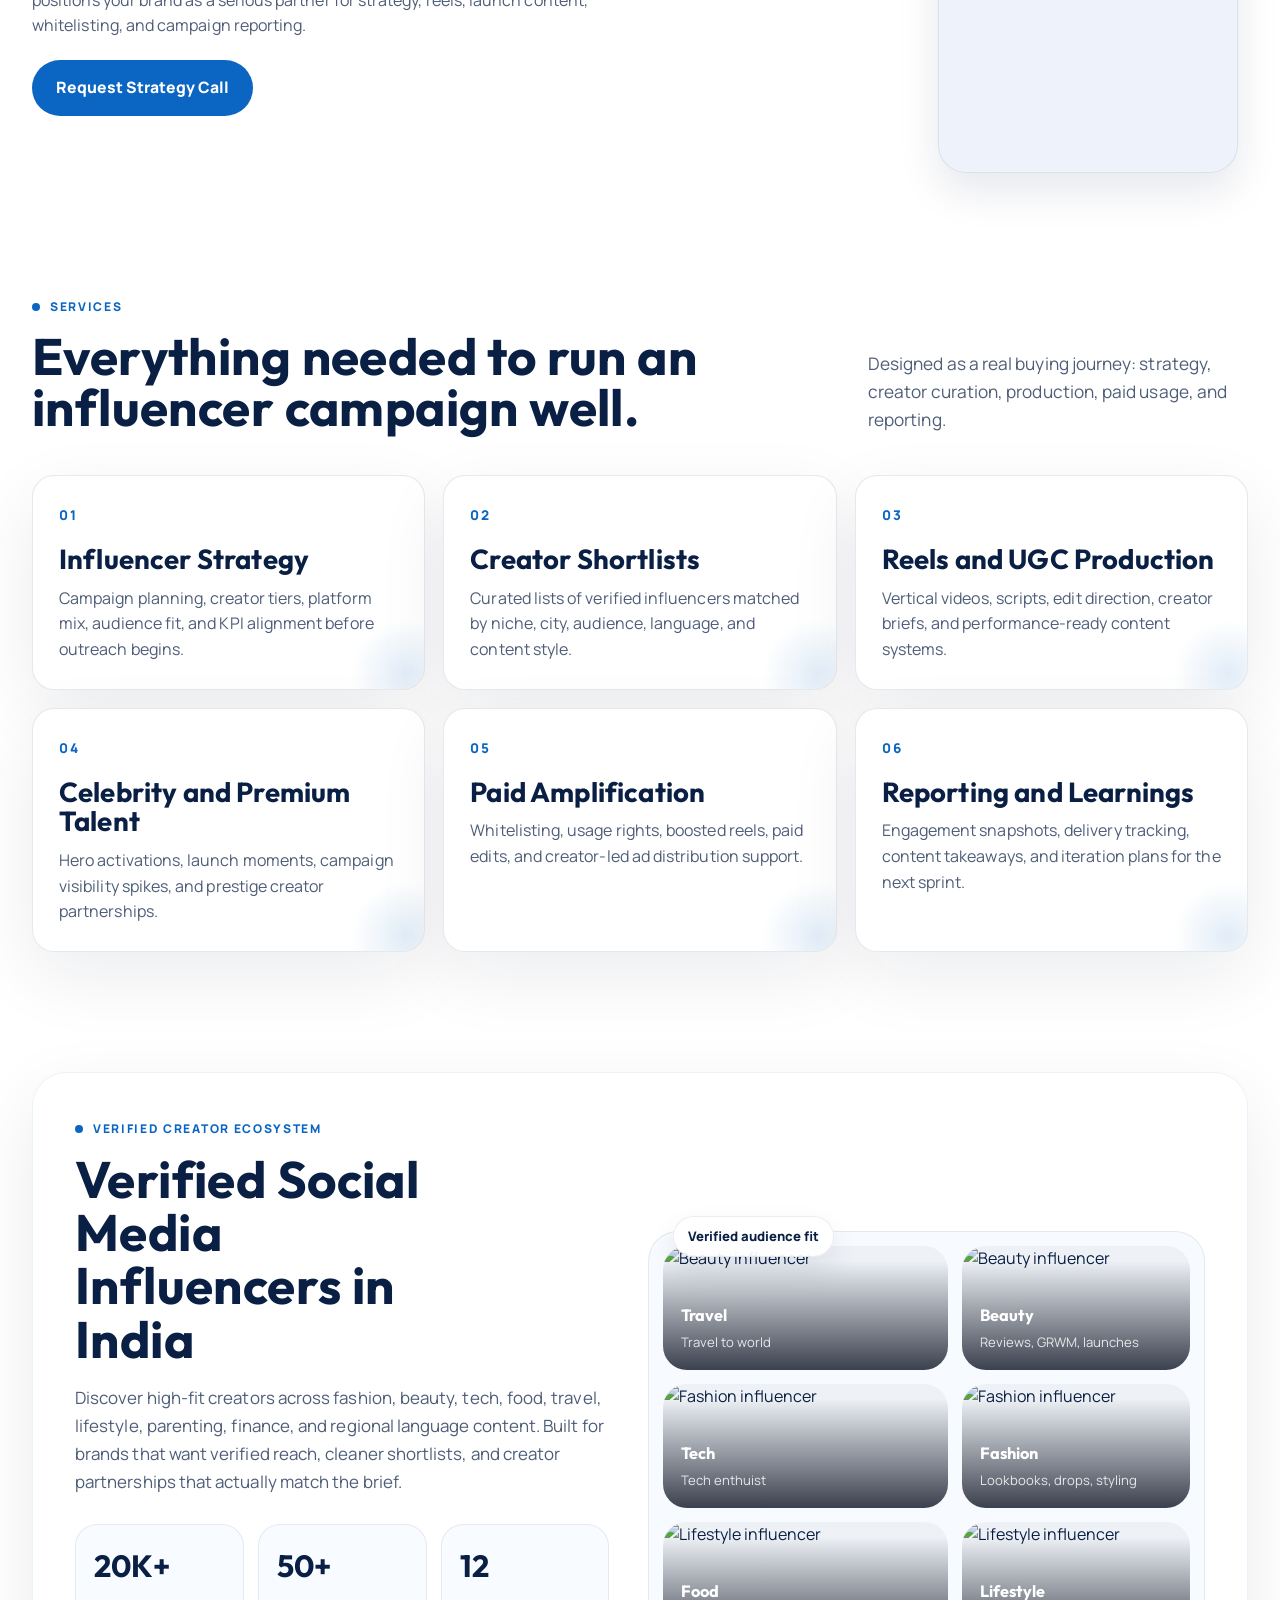
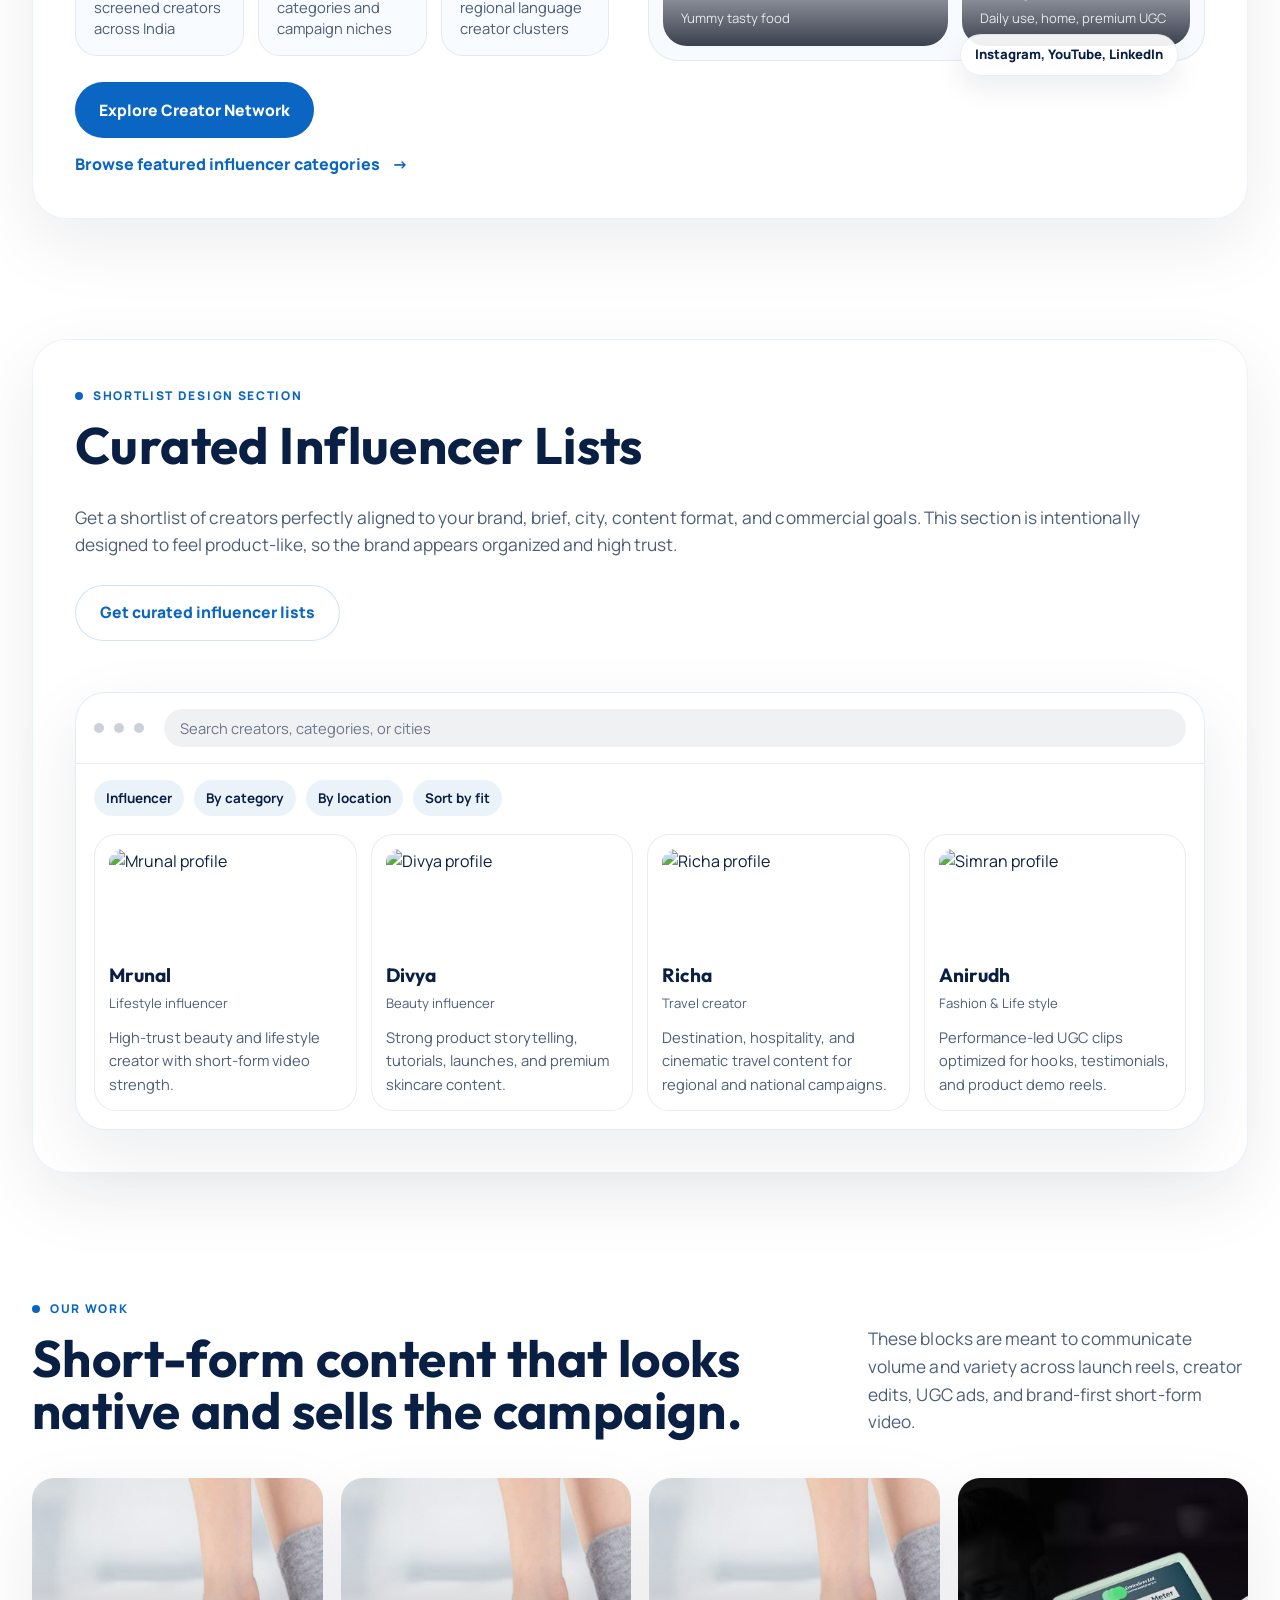
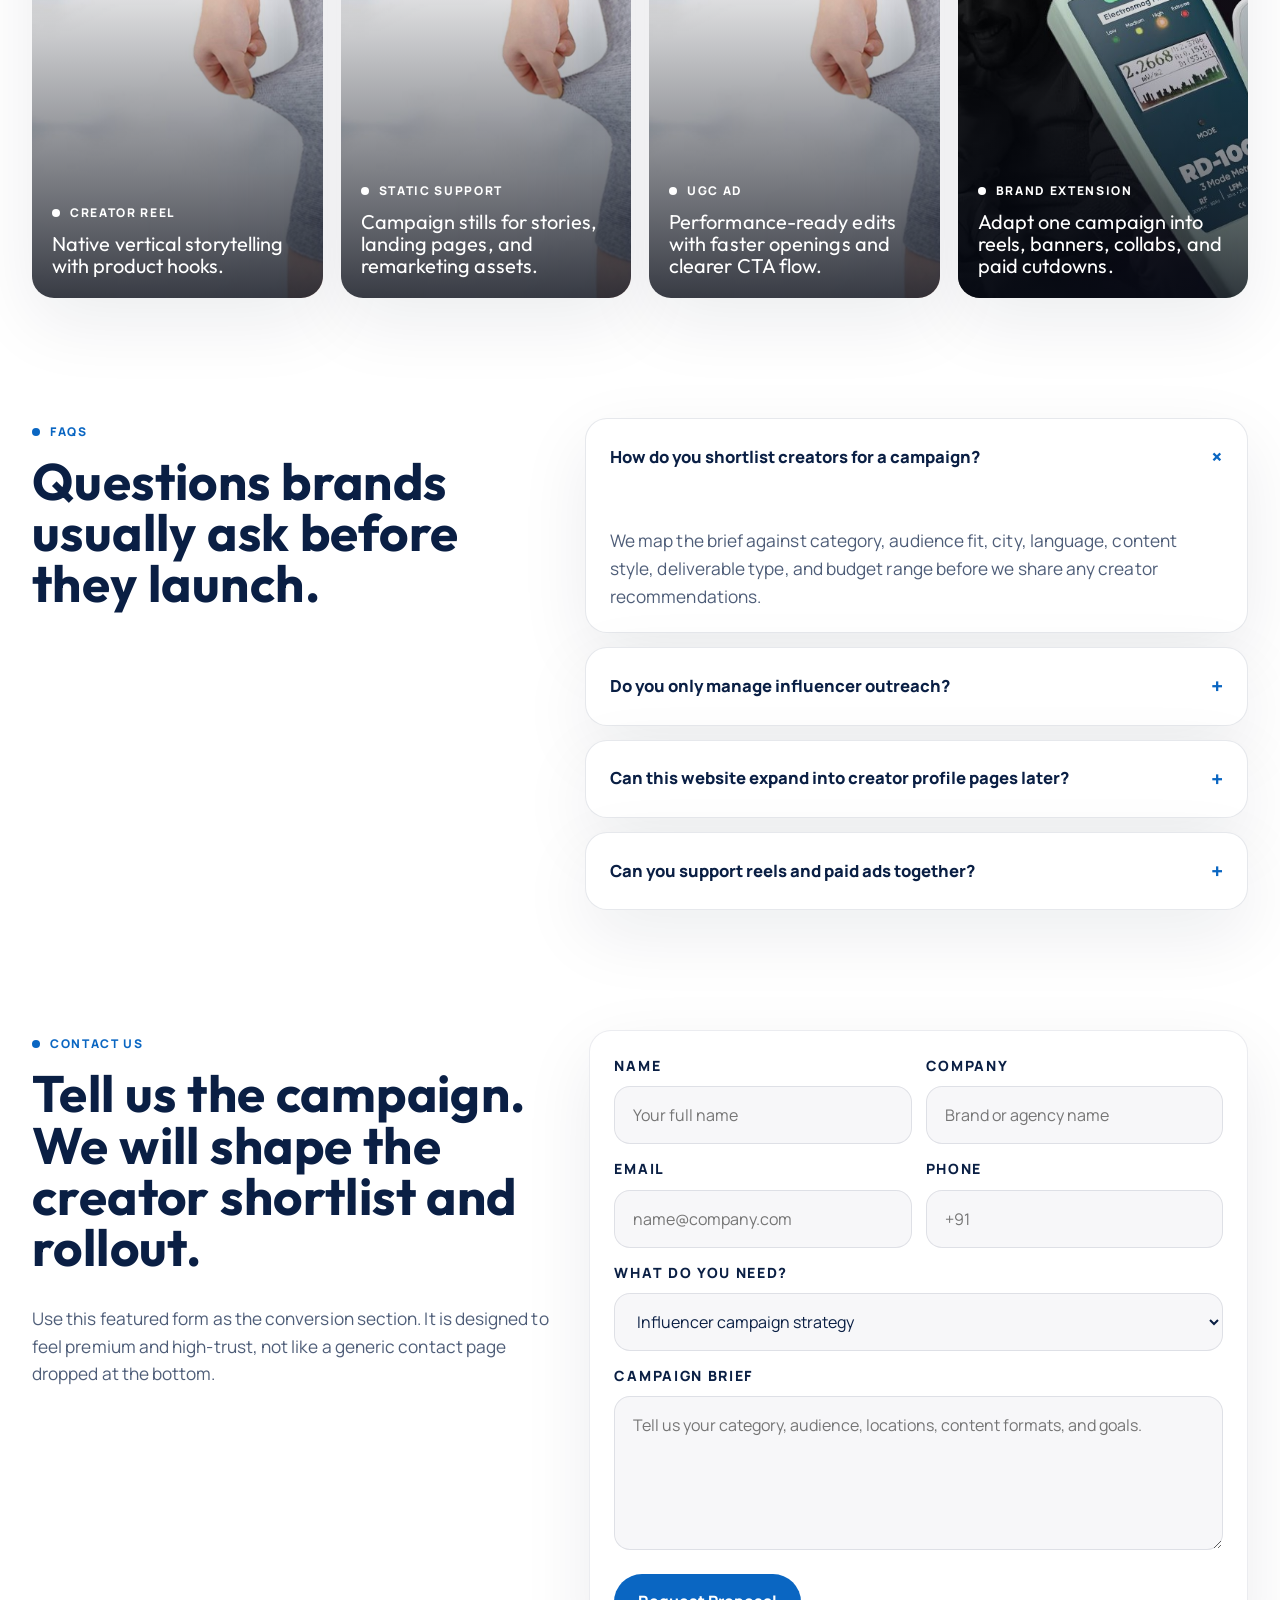
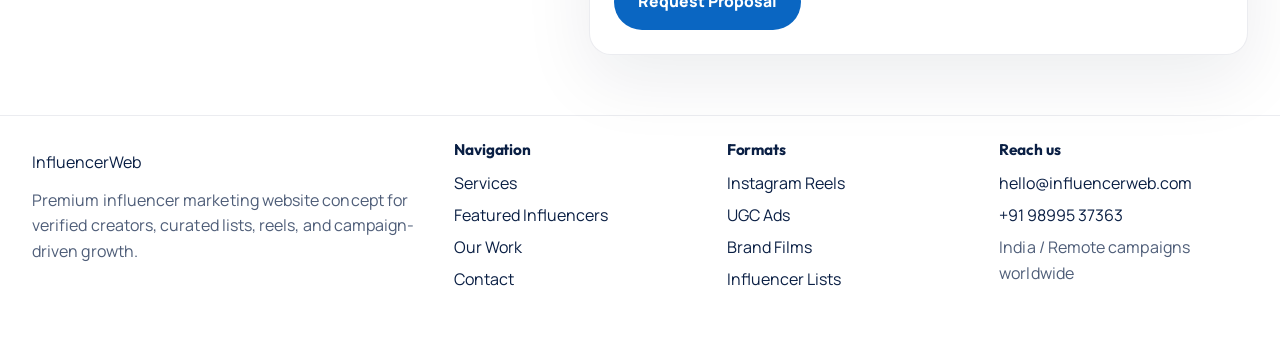
==== commit 7613b47f: "logo section" ====
--- a/index.html
+++ b/index.html
@@ -75,15 +75,14 @@
     </section>
 
     <section class="brands-strip">
-      <div class="brands-marquee">
-        <div class="brands-track">
-          <div class="brand-chip"><img src="assets/brands/whitebunnie.webp" alt="WhiteBunnie"></div>
-          <div class="brand-chip"><img src="assets/brands/scopeX.png" alt="ScopeX"></div>
-          <div class="brand-chip"><img src="assets/brands/mcpower.webp" alt="MCPower"></div>
-          <div class="brand-chip"><img src="assets/brands/luxvan.webp" alt="Luxvan"></div>
-          <div class="brand-chip"><img src="assets/brands/goremote.png" alt="GoRemote"></div>
-          <div class="brand-chip"><img src="assets/brands/BeautyPros.png" alt="Beauty Pros"></div>
-        </div>
+      <p class="brands-title">Trusted by industry leaders</p>
+      <div class="brands-grid">
+        <div class="brand-chip"><img src="assets/brands/whitebunnie.webp" alt="WhiteBunnie"></div>
+        <div class="brand-chip"><img src="assets/brands/scopeX.png" alt="ScopeX"></div>
+        <div class="brand-chip"><img src="assets/brands/mcpower.webp" alt="MCPower"></div>
+        <div class="brand-chip"><img src="assets/brands/luxvan.webp" alt="Luxvan"></div>
+        <div class="brand-chip"><img src="assets/brands/goremote.png" alt="GoRemote"></div>
+        <div class="brand-chip"><img src="assets/brands/BeautyPros.png" alt="Beauty Pros"></div>
       </div>
     </section>
 
@@ -316,6 +315,7 @@
                   <span>Travel creator</span>
                 </div>
               </div>
+              
               <p>Destination, hospitality, and cinematic travel content for regional and national campaigns.</p>
             </article>
             <article class="mini-influencer-card">
--- a/css/style.css
+++ b/css/style.css
@@ -484,54 +484,50 @@
 }
 
 .brands-strip {
-  padding-bottom: 18px;
-}
-
-.brands-marquee {
-  overflow: hidden;
-  border-top: 1px solid var(--line);
-  border-bottom: 1px solid var(--line);
-  background: #fff;
-  backdrop-filter: blur(10px);
-}
-
-.brands-track {
-  display: flex;
+  padding: 56px 0 60px;
+  background: #f6f1ea;
+}
+
+.brands-title {
+  text-align: center;
+  font-family: var(--font-display);
+  font-weight: 700;
+  font-size: 1.15rem;
+  color: var(--ink);
+  margin-bottom: 40px;
+}
+
+.brands-grid {
+  display: grid;
+  grid-template-columns: repeat(3, minmax(0, 1fr));
   align-items: center;
-  gap: 24px;
-  width: max-content;
-  padding: 18px 0;
-  animation: brandmarquee 28s linear infinite;
+  justify-items: center;
+  gap: 44px 32px;
+  max-width: var(--container);
+  margin: 0 auto;
+  padding: 0 var(--shell-pad);
 }
 
 .brand-chip {
   display: flex;
   align-items: center;
   justify-content: center;
-  min-width: 190px;
-  height: 82px;
-  padding: 16px 26px;
-  border-radius: 22px;
-  background: #fff;
-  border: 1px solid rgba(10, 31, 68, 0.08);
-  box-shadow: 0 12px 28px rgba(10, 31, 68, 0.05);
+  width: 100%;
+  height: 46px;
 }
 
 .brand-chip img {
   width: auto;
   max-width: 150px;
-  max-height: 38px;
+  max-height: 44px;
   object-fit: contain;
-}
-
-@keyframes brandmarquee {
-  from {
-    transform: translateX(0);
-  }
-
-  to {
-    transform: translateX(-50%);
-  }
+  filter: grayscale(100%) contrast(0.85) brightness(0.35) opacity(0.85);
+  transition: filter 0.35s ease, transform 0.35s ease;
+}
+
+.brand-chip:hover img {
+  filter: grayscale(0%) contrast(1) brightness(1) opacity(1);
+  transform: translateY(-2px);
 }
 
 .section {
@@ -1514,10 +1510,13 @@
     font-size: 1.65rem;
   }
 
+  .brands-grid {
+    grid-template-columns: repeat(2, minmax(0, 1fr));
+    gap: 32px 24px;
+  }
+
   .brand-chip {
-    min-width: 150px;
-    height: 70px;
-    padding: 14px 18px;
+    height: 36px;
   }
 
   .brand-chip img {
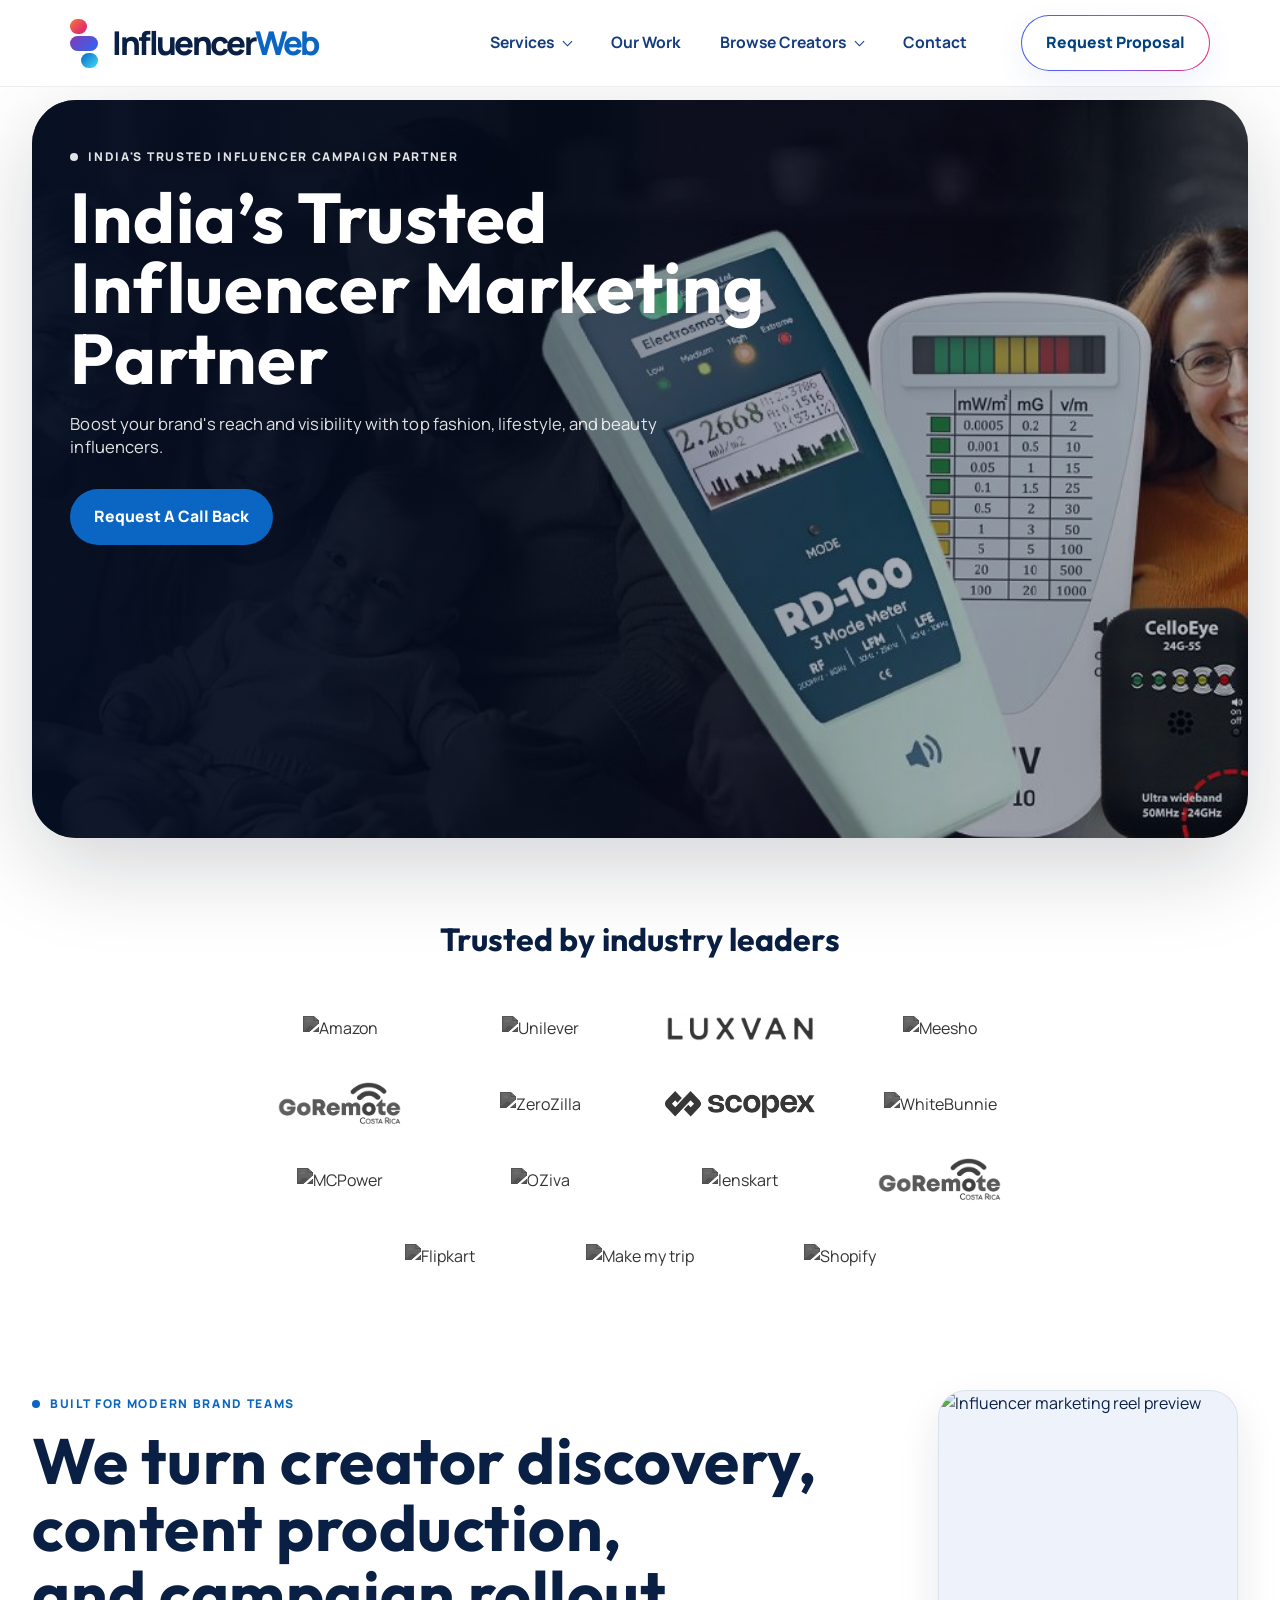
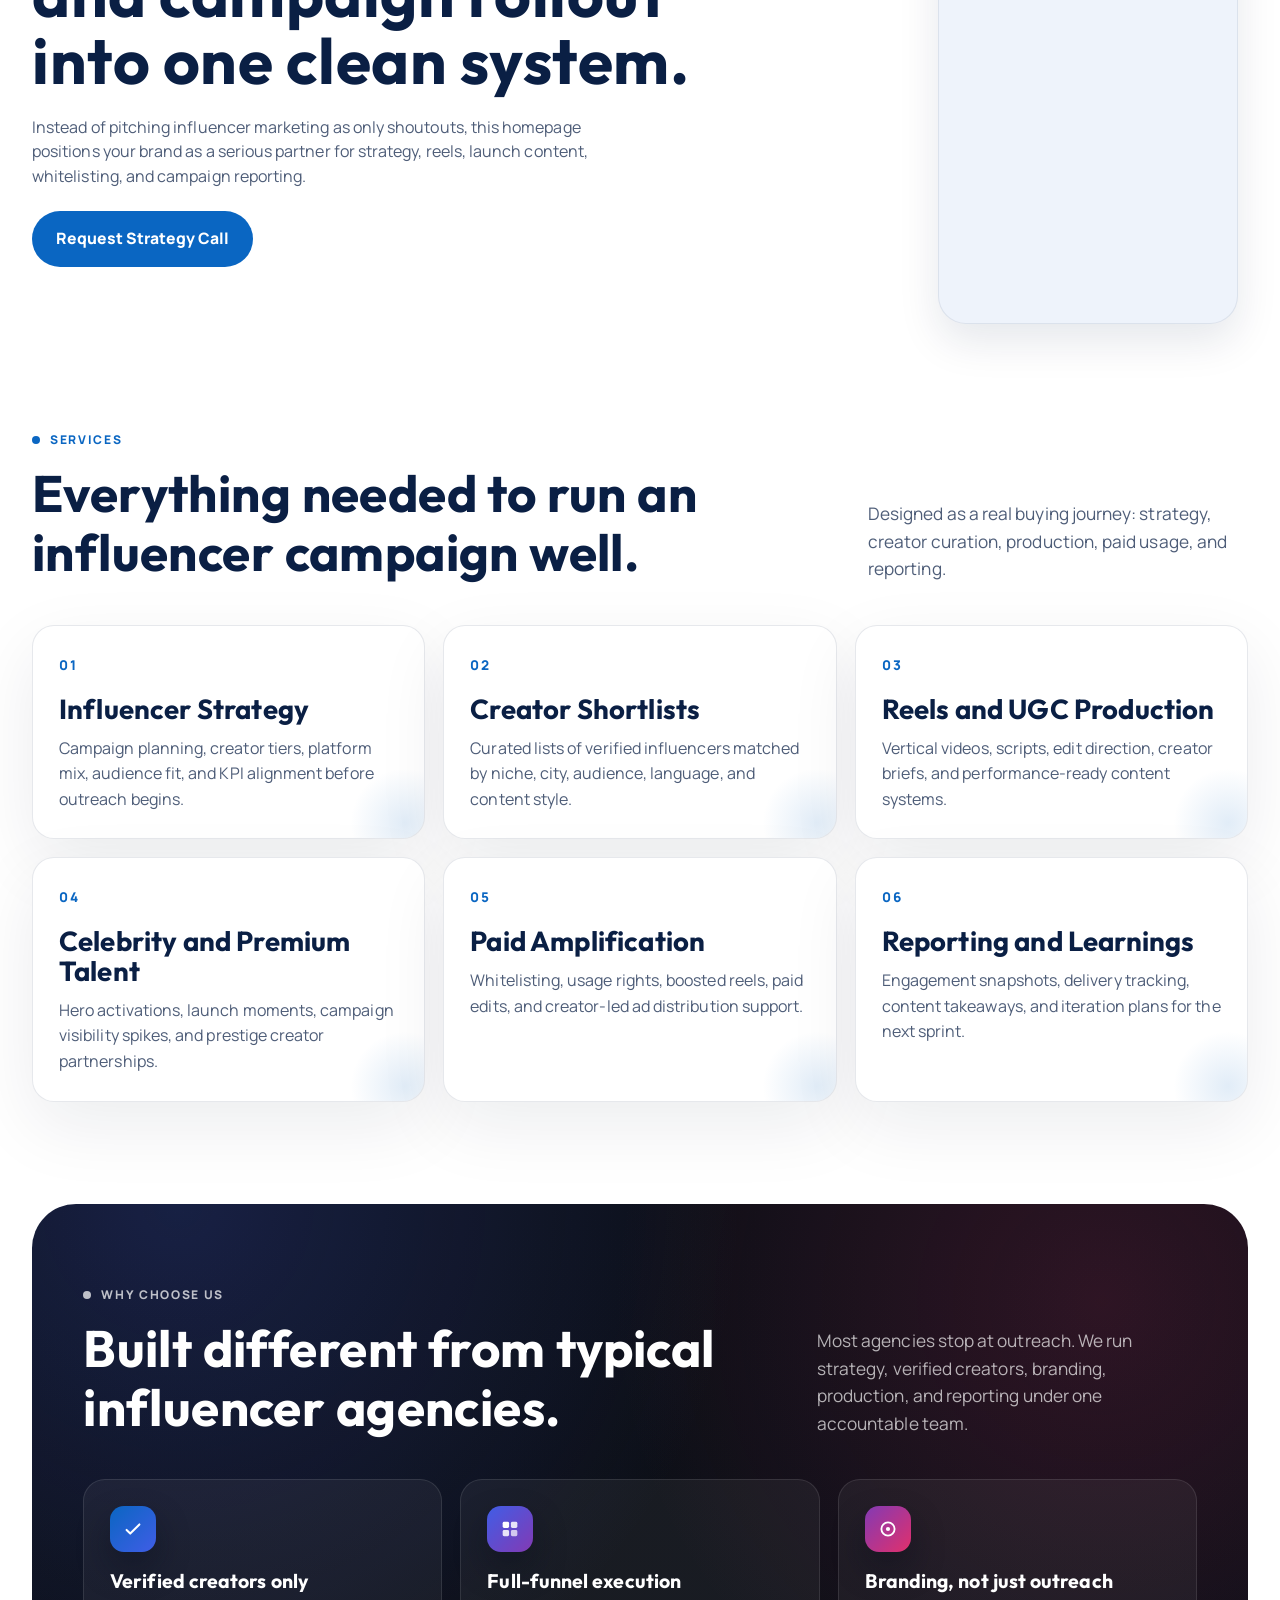
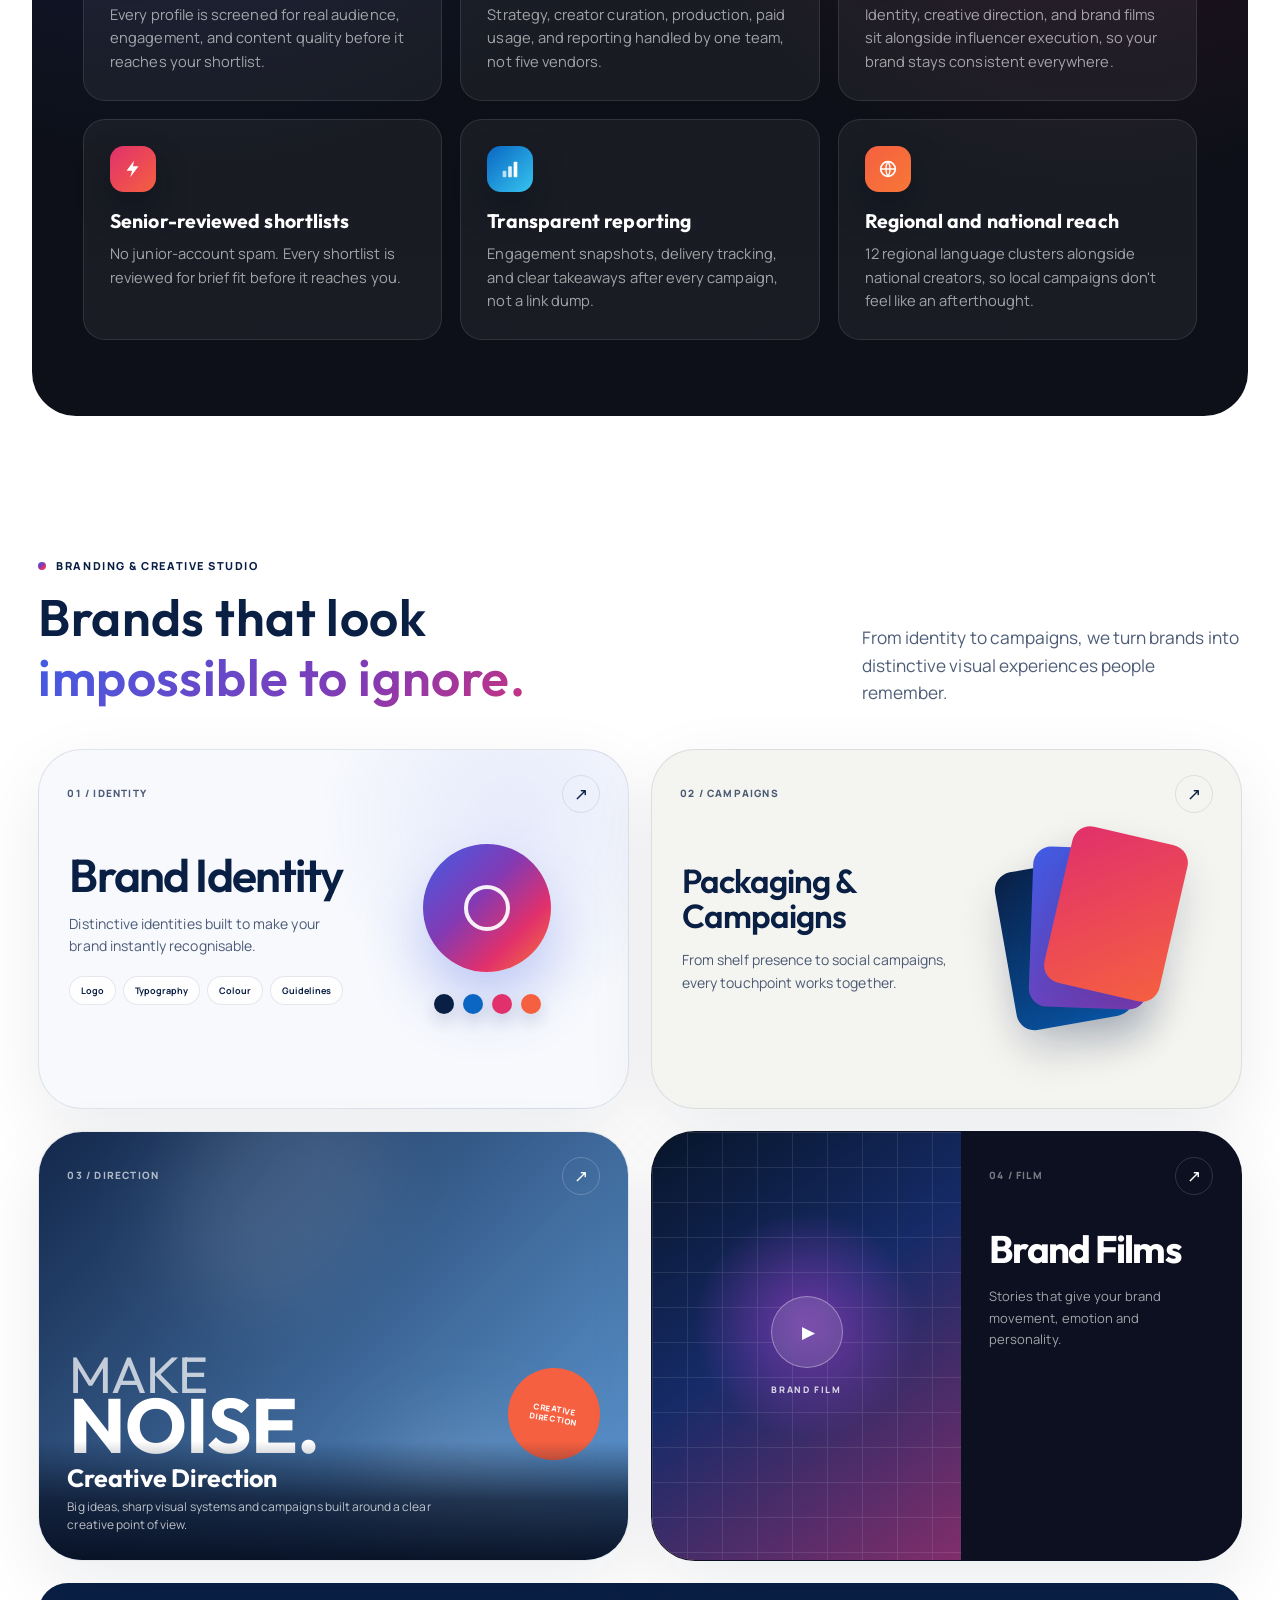
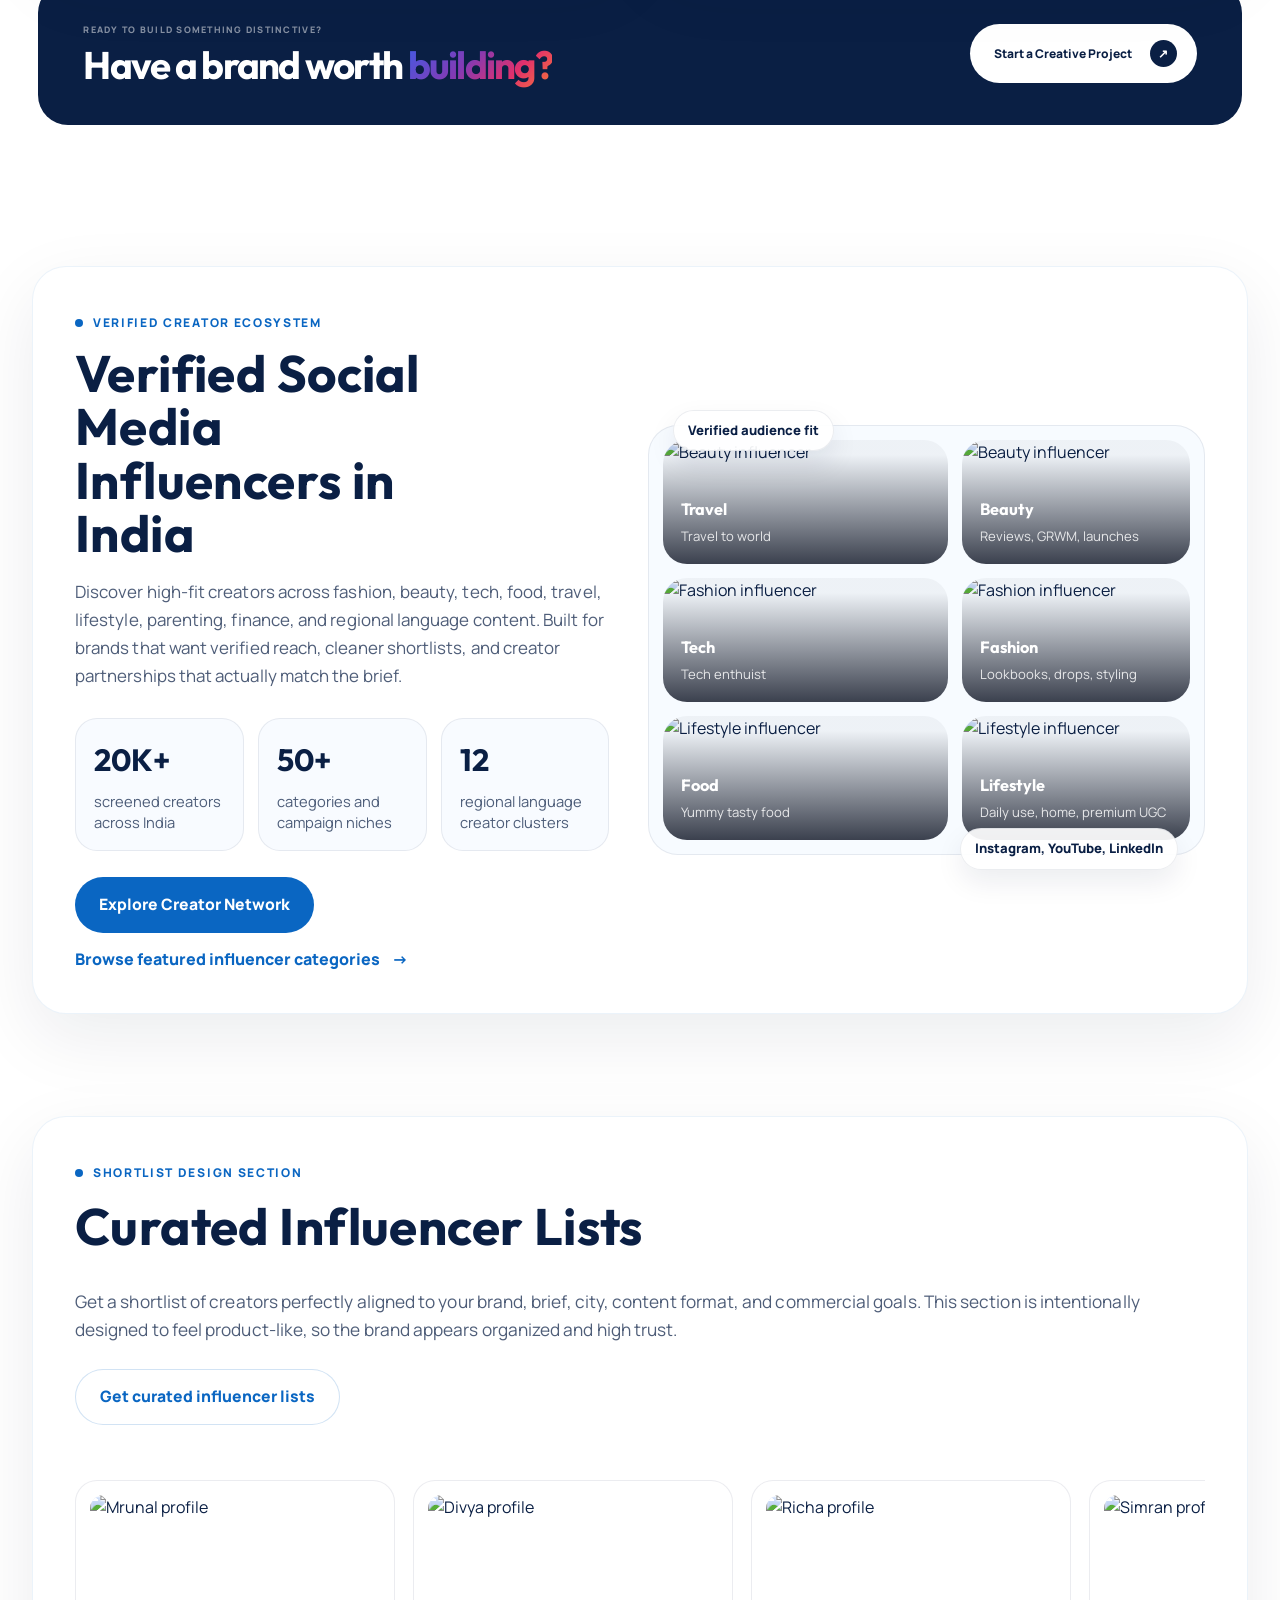
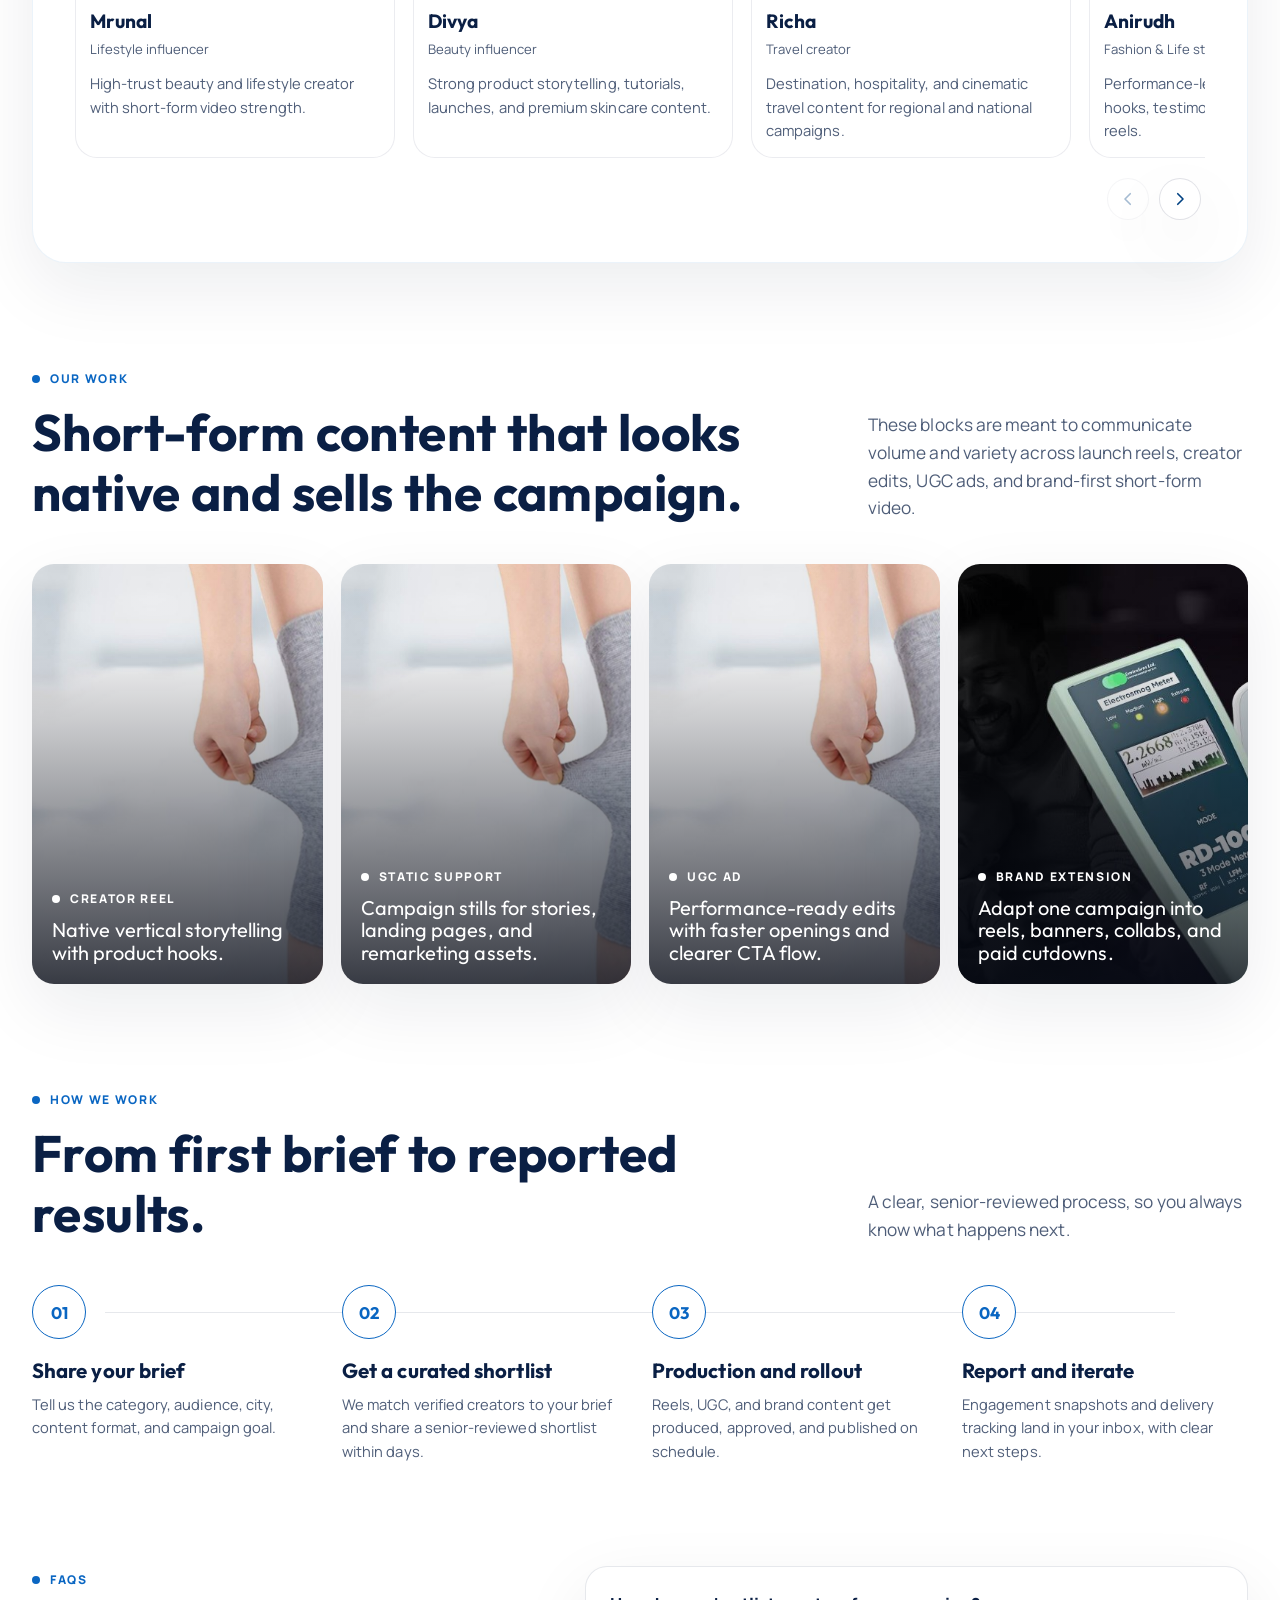
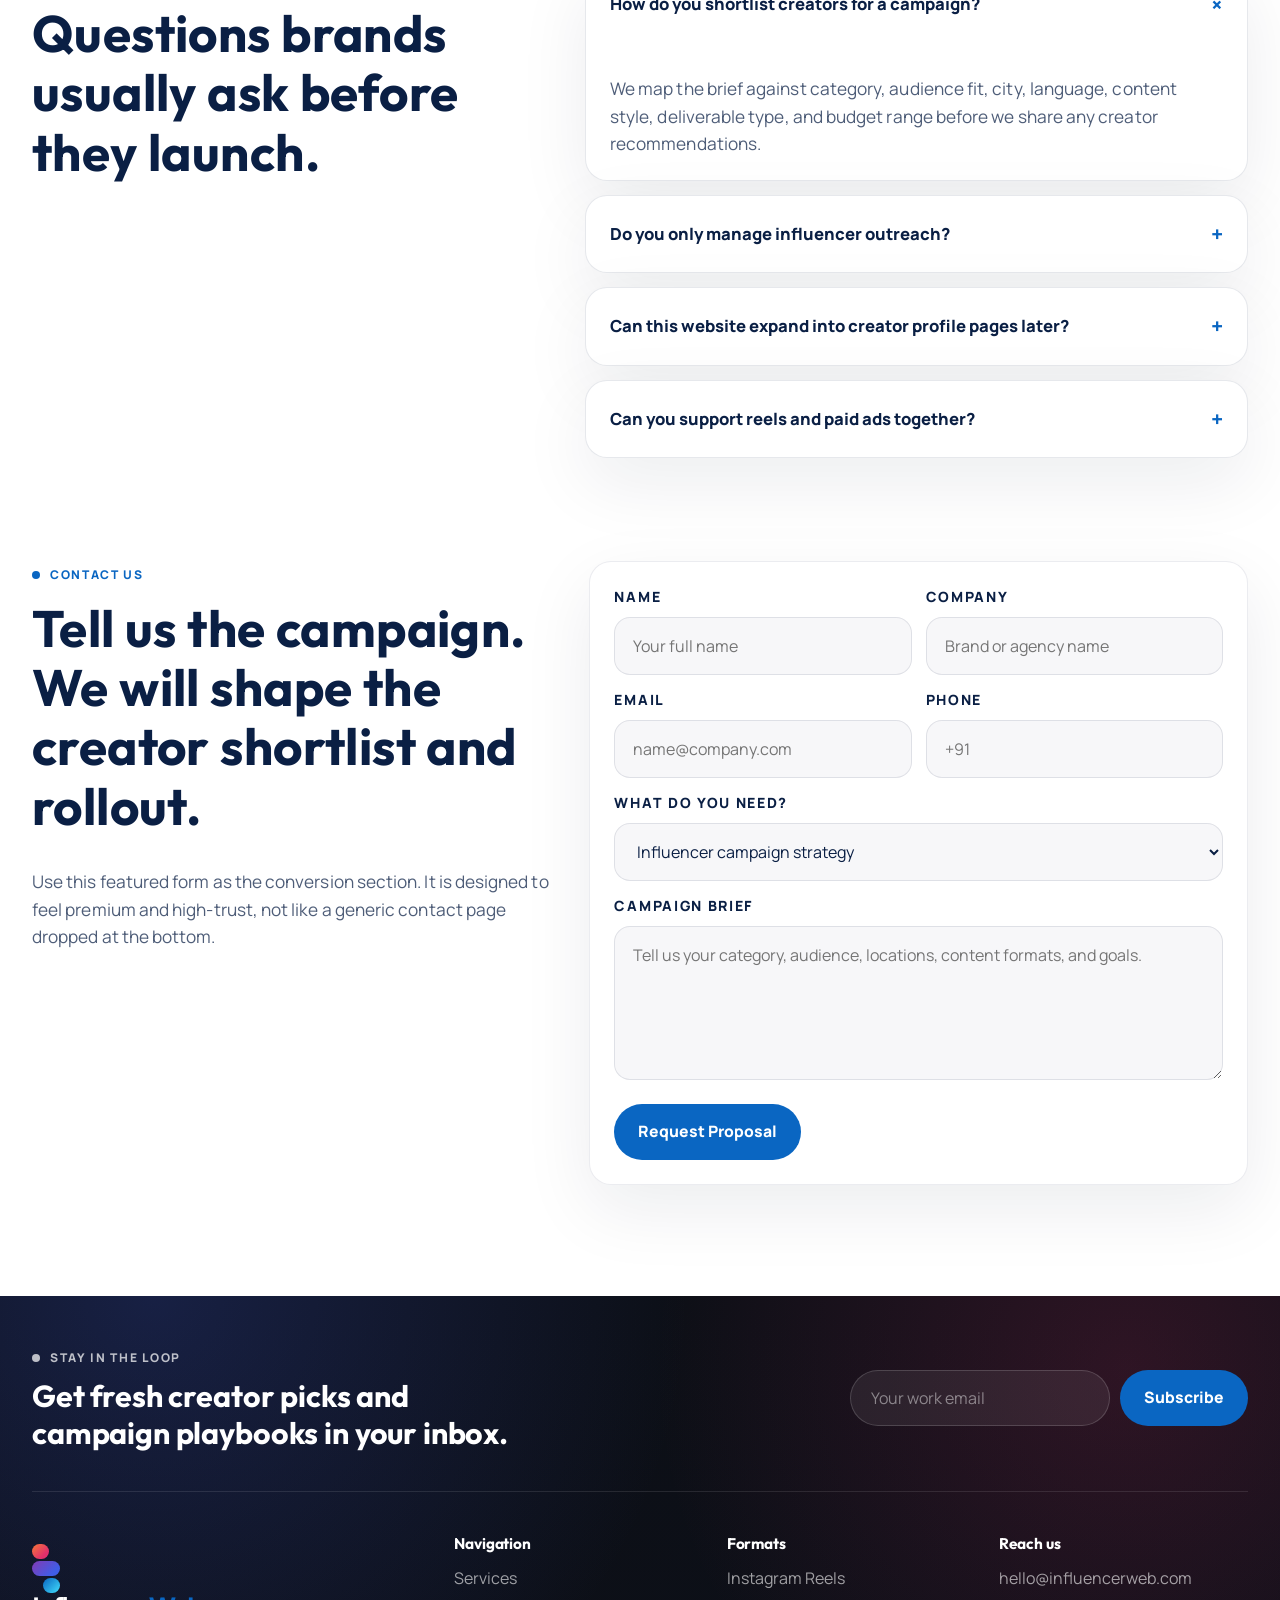
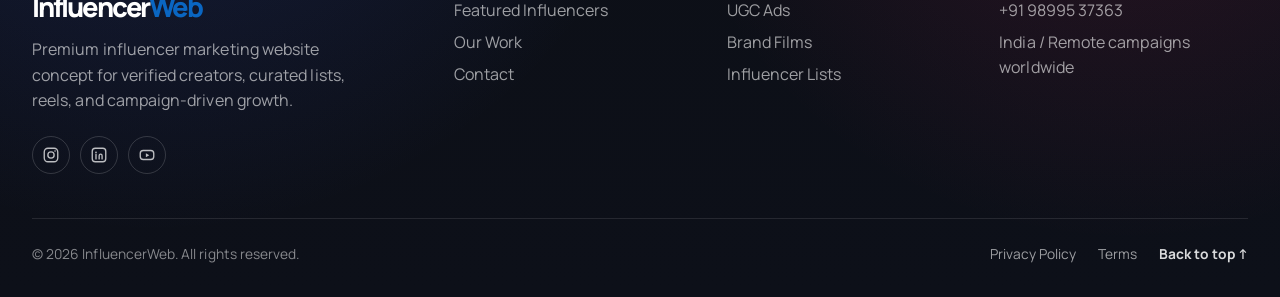
==== commit b35ddcab: "landing page code" ====
--- a/index.html
+++ b/index.html
@@ -1,15 +1,20 @@
 <!doctype html>
 <html lang="en">
+
 <head>
   <meta charset="UTF-8">
   <meta name="viewport" content="width=device-width, initial-scale=1.0">
   <title>InfluencerWeb | Verified Social Media Influencers in India</title>
-  <meta name="description" content="InfluencerWeb helps brands discover verified social media influencers in India, curated creator lists, campaign production, reels, and full-scale influencer marketing execution.">
+  <meta name="description"
+    content="InfluencerWeb helps brands discover verified social media influencers in India, curated creator lists, campaign production, reels, and full-scale influencer marketing execution.">
   <link rel="preconnect" href="https://fonts.googleapis.com">
   <link rel="preconnect" href="https://fonts.gstatic.com" crossorigin>
-  <link href="https://fonts.googleapis.com/css2?family=Manrope:wght@400;500;600;700;800&family=Outfit:wght@500;600;700;800&display=swap" rel="stylesheet">
+  <link
+    href="https://fonts.googleapis.com/css2?family=Manrope:wght@400;500;600;700;800&family=Outfit:wght@500;600;700;800&display=swap"
+    rel="stylesheet">
   <link rel="stylesheet" href="css/style.css">
 </head>
+
 <body>
   <header class="site-header">
     <div class="container nav-wrap">
@@ -50,26 +55,28 @@
         <div class="hero-shell reveal">
           <div class="hero-media">
             <video autoplay muted loop playsinline poster="assets/media/hero-poster.jpg">
-              <source src="assets/media/hero.mp4" type="video/mp4">
+              <source src="https://www.talentrack.in/frontend/assets/videos/static/influencer_marketing.mp4"
+                type="video/mp4">
             </video>
           </div>
           <div class="hero-screen"></div>
 
           <div class="hero-copy">
             <span class="eyebrow">India's trusted influencer campaign partner</span>
-            <h1>India's Trusted Influencer Marketing Services</h1>
-            <p class="hero-text">Boost your brand's reach and visibility with top fashion, lifestyle, and beauty influencers.</p>
+            <h1>India’s Trusted Influencer Marketing Partner</h1>
+            <p class="hero-text">Boost your brand's reach and visibility with top fashion, lifestyle, and beauty
+              influencers.</p>
 
             <div class="hero-actions">
               <a class="button button-solid" href="#contact">Request A Call Back</a>
             </div>
           </div>
 
-          <div class="hero-scroll-hint" aria-hidden="true">
+          <!-- <div class="hero-scroll-hint" aria-hidden="true">
             <span class="hero-scroll-shell">
               <span class="hero-scroll-ball"></span>
             </span>
-          </div>
+          </div> -->
         </div>
       </div>
     </section>
@@ -77,12 +84,39 @@
     <section class="brands-strip">
       <p class="brands-title">Trusted by industry leaders</p>
       <div class="brands-grid">
-        <div class="brand-chip"><img src="assets/brands/whitebunnie.webp" alt="WhiteBunnie"></div>
+        <div class="brand-chip"><img src="https://cdn.gqmobiles.lk/wp-content/uploads/2026/02/Amazon_logo.svg_.png"
+            alt="Amazon"></div>
+        <div class="brand-chip"><img
+            src="https://upload.wikimedia.org/wikipedia/commons/b/ba/Unilever_logo.png?utm_source=commons.wikimedia.org&utm_campaign=index&utm_content=original"
+            alt="Unilever"></div>
+        <div class="brand-chip"><img src="assets/brands/luxvan.webp" alt="Luxvan"></div>
+        <div class="brand-chip"><img
+            src="https://vectorseek.com/wp-content/uploads/2025/05/Meesho-Logo-PNG-SVG-Vector.png" alt="Meesho"></div>
+        <div class="brand-chip"><img src="assets/brands/goremote.png" alt="GoRemote"></div>
+        <div class="brand-chip"><img src="https://zerozilla.com/wp-content/uploads/2025/11/appLogo-1-2.svg"
+            alt="ZeroZilla"></div>
+
         <div class="brand-chip"><img src="assets/brands/scopeX.png" alt="ScopeX"></div>
-        <div class="brand-chip"><img src="assets/brands/mcpower.webp" alt="MCPower"></div>
-        <div class="brand-chip"><img src="assets/brands/luxvan.webp" alt="Luxvan"></div>
+        <div class="brand-chip"><img src="https://whitebunnie.com/wp-content/uploads/2026/04/LOGO-Black-scaled-1.webp"
+            alt="WhiteBunnie"></div>
+        <div class="brand-chip"><img
+            src="https://innovkraft.com/wp-content/uploads/al_opt_content/IMAGE/innovkraft.com/wp-content/uploads/2024/03/Innovkraft-Logo-1536.png.bv.webp"
+            alt="MCPower"></div>
+        <div class="brand-chip"><img
+            src="https://cdn.shopify.com/s/files/1/2393/2199/files/oziva_bday_logo_desktop_7f7b7489-8ff3-4bb5-b759-0d895c8eebe1.png?v=1785401991"
+            alt="OZiva"></div>
+        <div class="brand-chip"><img
+            src="https://dhihzlqjusqkh.cloudfront.net/Pictures/2000xAny/3/6/6/51366_lenskartlogoverticalblue_548353_crop.png"
+            alt="lenskart"></div>
         <div class="brand-chip"><img src="assets/brands/goremote.png" alt="GoRemote"></div>
-        <div class="brand-chip"><img src="assets/brands/BeautyPros.png" alt="Beauty Pros"></div>
+        <div class="brand-chip"><img src="https://brandlogos.net/wp-content/uploads/2020/11/Flipkart-logo-1-512x143.png"
+            alt="Flipkart"></div>
+        <div class="brand-chip"><img
+            src="https://upload.wikimedia.org/wikipedia/commons/6/61/Makemytrip_logo.svg?utm_source=commons.wikimedia.org&utm_campaign=index&utm_content=original"
+            alt="Make my trip"></div>
+        <div class="brand-chip"><img
+            src="https://images.g2crowd.com/uploads/vendor/image/530/cf4c49d65a8475d6094e3bae1087e589.png"
+            alt="Shopify"></div>
       </div>
     </section>
 
@@ -91,7 +125,8 @@
         <div class="statement-copy reveal">
           <span class="eyebrow">Built for modern brand teams</span>
           <h2>We turn creator discovery, content production, and campaign rollout into one clean system.</h2>
-          <p>Instead of pitching influencer marketing as only shoutouts, this homepage positions your brand as a serious partner for strategy, reels, launch content, whitelisting, and campaign reporting.</p>
+          <p>Instead of pitching influencer marketing as only shoutouts, this homepage positions your brand as a serious
+            partner for strategy, reels, launch content, whitelisting, and campaign reporting.</p>
           <div class="statement-actions">
             <a class="button button-solid" href="#contact">Request Strategy Call</a>
           </div>
@@ -99,7 +134,9 @@
 
         <div class="statement-reel reveal">
           <div class="statement-reel-frame">
-            <img src="https://images.squarespace-cdn.com/content/v1/62a99fb8e114e544e0780567/afbb5755-4dd6-4f2a-918d-2f7944feb704/social+media+influencer+marketing?format=500w" alt="Influencer marketing reel preview">
+            <img
+              src="https://images.squarespace-cdn.com/content/v1/62a99fb8e114e544e0780567/afbb5755-4dd6-4f2a-918d-2f7944feb704/social+media+influencer+marketing?format=500w"
+              alt="Influencer marketing reel preview">
           </div>
         </div>
       </div>
@@ -119,7 +156,8 @@
           <article class="service-card reveal">
             <span class="service-index">01</span>
             <h3>Influencer Strategy</h3>
-            <p>Campaign planning, creator tiers, platform mix, audience fit, and KPI alignment before outreach begins.</p>
+            <p>Campaign planning, creator tiers, platform mix, audience fit, and KPI alignment before outreach begins.
+            </p>
           </article>
           <article class="service-card reveal">
             <span class="service-index">02</span>
@@ -150,13 +188,316 @@
       </div>
     </section>
 
-    <section class="section verified-section">
+    <section class="section why-section" id="why-choose-us">
+      <div class="container">
+        <div class="section-head reveal">
+          <div>
+            <span class="eyebrow why-eyebrow">Why choose us</span>
+            <h2 class="why-heading">Built different from typical influencer agencies.</h2>
+          </div>
+          <p class="why-lead">Most agencies stop at outreach. We run strategy, verified creators, branding, production, and reporting under one accountable team.</p>
+        </div>
+
+        <div class="why-grid">
+          <article class="why-card reveal">
+            <span class="why-icon why-icon-a">
+              <svg viewBox="0 0 24 24" width="22" height="22" aria-hidden="true"><path d="M5 13l4 4L19 7" fill="none" stroke="#fff" stroke-width="2.2" stroke-linecap="round" stroke-linejoin="round"/></svg>
+            </span>
+            <h3>Verified creators only</h3>
+            <p>Every profile is screened for real audience, engagement, and content quality before it reaches your shortlist.</p>
+          </article>
+
+          <article class="why-card reveal">
+            <span class="why-icon why-icon-b">
+              <svg viewBox="0 0 24 24" width="22" height="22" aria-hidden="true"><rect x="4" y="4" width="7" height="7" rx="1.6" fill="#fff"/><rect x="13" y="4" width="7" height="7" rx="1.6" fill="#fff" opacity="0.85"/><rect x="4" y="13" width="7" height="7" rx="1.6" fill="#fff" opacity="0.85"/><rect x="13" y="13" width="7" height="7" rx="1.6" fill="#fff" opacity="0.7"/></svg>
+            </span>
+            <h3>Full-funnel execution</h3>
+            <p>Strategy, creator curation, production, paid usage, and reporting handled by one team, not five vendors.</p>
+          </article>
+
+          <article class="why-card reveal">
+            <span class="why-icon why-icon-c">
+              <svg viewBox="0 0 24 24" width="22" height="22" aria-hidden="true"><circle cx="12" cy="12" r="7.2" fill="none" stroke="#fff" stroke-width="2"/><circle cx="12" cy="12" r="2.3" fill="#fff"/></svg>
+            </span>
+            <h3>Branding, not just outreach</h3>
+            <p>Identity, creative direction, and brand films sit alongside influencer execution, so your brand stays consistent everywhere.</p>
+          </article>
+
+          <article class="why-card reveal">
+            <span class="why-icon why-icon-d">
+              <svg viewBox="0 0 24 24" width="22" height="22" aria-hidden="true"><path d="M13 3L5 14h6l-2 7 9-12h-6l1-6z" fill="#fff"/></svg>
+            </span>
+            <h3>Senior-reviewed shortlists</h3>
+            <p>No junior-account spam. Every shortlist is reviewed for brief fit before it reaches you.</p>
+          </article>
+
+          <article class="why-card reveal">
+            <span class="why-icon why-icon-e">
+              <svg viewBox="0 0 24 24" width="22" height="22" aria-hidden="true"><rect x="4" y="14" width="4" height="7" rx="1" fill="#fff" opacity="0.7"/><rect x="10" y="9" width="4" height="12" rx="1" fill="#fff" opacity="0.85"/><rect x="16" y="4" width="4" height="17" rx="1" fill="#fff"/></svg>
+            </span>
+            <h3>Transparent reporting</h3>
+            <p>Engagement snapshots, delivery tracking, and clear takeaways after every campaign, not a link dump.</p>
+          </article>
+
+          <article class="why-card reveal">
+            <span class="why-icon why-icon-f">
+              <svg viewBox="0 0 24 24" width="22" height="22" aria-hidden="true"><circle cx="12" cy="12" r="8" fill="none" stroke="#fff" stroke-width="1.8"/><path d="M4 12h16M12 4c3 4 3 12 0 16M12 4c-3 4-3 12 0 16" fill="none" stroke="#fff" stroke-width="1.5"/></svg>
+            </span>
+            <h3>Regional and national reach</h3>
+            <p>12 regional language clusters alongside national creators, so local campaigns don't feel like an afterthought.</p>
+          </article>
+        </div>
+      </div>
+    </section>
+
+
+
+
+
+    <section class="branding-studio-section">
+      <div class="branding-studio-container">
+
+        <!-- Section Intro -->
+        <div class="branding-studio-intro section-head reveal">
+
+          <div>
+            <div class="branding-studio-label">
+              <span class="branding-studio-label-dot"></span>
+              BRANDING & CREATIVE STUDIO
+            </div>
+
+            <h2 class="branding-studio-heading">
+              Brands that look
+              <span>impossible to ignore.</span>
+            </h2>
+          </div>
+
+          <p class="branding-studio-desc">
+            From identity to campaigns, we turn brands into distinctive
+            visual experiences people remember.
+          </p>
+
+        </div>
+
+
+        <!-- Creative Mosaic -->
+        <div class="branding-studio-mosaic">
+
+          <!-- BRAND IDENTITY -->
+          <article class="branding-card branding-card-identity">
+
+            <div class="branding-card-top">
+              <span class="branding-card-number">01 / IDENTITY</span>
+              <span class="branding-card-arrow">↗</span>
+            </div>
+
+            <div class="branding-split">
+
+              <div class="branding-split-text">
+                <h3>Brand Identity</h3>
+
+                <p>
+                  Distinctive identities built to make your brand
+                  instantly recognisable.
+                </p>
+
+                <div class="identity-tags">
+                  <span>Logo</span>
+                  <span>Typography</span>
+                  <span>Colour</span>
+                  <span>Guidelines</span>
+                </div>
+              </div>
+
+              <div class="branding-split-visual">
+                <div class="identity-badge-wrap">
+                  <div class="identity-badge">
+                    <span></span>
+                  </div>
+                  <div class="identity-swatches">
+                    <span></span>
+                    <span></span>
+                    <span></span>
+                    <span></span>
+                  </div>
+                </div>
+              </div>
+
+            </div>
+
+          </article>
+
+          <!-- PACKAGING & CAMPAIGNS -->
+          <article class="branding-card branding-card-packaging">
+
+            <div class="branding-card-top">
+              <span class="branding-card-number">02 / CAMPAIGNS</span>
+              <span class="branding-card-arrow">↗</span>
+            </div>
+
+            <div class="branding-split">
+
+              <div class="branding-split-text">
+                <h3>Packaging &amp; Campaigns</h3>
+
+                <p>
+                  From shelf presence to social campaigns,
+                  every touchpoint works together.
+                </p>
+              </div>
+
+              <div class="branding-split-visual">
+                <div class="campaign-stack">
+                  <span class="campaign-block campaign-block-a"></span>
+                  <span class="campaign-block campaign-block-b"></span>
+                  <span class="campaign-block campaign-block-c"></span>
+                </div>
+              </div>
+
+            </div>
+
+          </article>
+
+
+          <!-- CREATIVE DIRECTION -->
+          <article class="branding-card branding-card-direction">
+
+            <div class="branding-card-top">
+              <span class="branding-card-number">03 / DIRECTION</span>
+              <span class="branding-card-arrow">↗</span>
+            </div>
+
+            <div class="direction-visual">
+
+              <div class="direction-image"></div>
+
+              <div class="direction-overlay-text">
+                <span>MAKE</span>
+                <strong>NOISE.</strong>
+              </div>
+
+              <div class="direction-sticker">
+                CREATIVE<br>
+                DIRECTION
+              </div>
+
+            </div>
+
+            <div class="branding-card-bottom">
+
+              <div>
+                <h3>Creative Direction</h3>
+
+                <p>
+                  Big ideas, sharp visual systems and campaigns
+                  built around a clear creative point of view.
+                </p>
+              </div>
+
+            </div>
+
+          </article>
+
+
+          <!-- BRAND FILM -->
+          <article class="branding-card branding-card-film">
+
+            <div class="film-visual" data-film-player>
+
+              <video class="film-video" muted playsinline preload="metadata" poster="assets/media/campaign-01.jpg">
+                <source src="assets/media/campaign.mp4" type="video/mp4">
+              </video>
+
+              <div class="film-scrim"></div>
+
+              <div class="film-grid"></div>
+
+              <div class="film-center">
+
+                <button type="button" class="film-play" data-film-toggle aria-label="Play brand film">
+                  <span>▶</span>
+                </button>
+
+                <span class="film-label">
+                  BRAND FILM
+                </span>
+
+              </div>
+
+              <div class="film-meta film-meta-left">
+                03 / 04
+              </div>
+
+              <div class="film-meta film-meta-right" data-film-duration>
+                00:42
+              </div>
+
+            </div>
+
+            <div class="film-content">
+
+              <div class="branding-card-top">
+                <span class="branding-card-number">04 / FILM</span>
+                <span class="branding-card-arrow">↗</span>
+              </div>
+
+              <h3>Brand Films</h3>
+
+              <p>
+                Stories that give your brand movement, emotion
+                and personality.
+              </p>
+
+            </div>
+
+          </article>
+
+
+        
+
+        </div>
+
+
+        <!-- Bottom CTA -->
+        <div class="branding-studio-cta">
+
+          <div class="branding-cta-copy">
+            <span>READY TO BUILD SOMETHING DISTINCTIVE?</span>
+
+            <h3>
+              Have a brand worth
+              <em>building?</em>
+            </h3>
+          </div>
+
+          <a href="#contact" class="branding-cta-button">
+            Start a Creative Project
+            <span>↗</span>
+          </a>
+
+        </div>
+
+      </div>
+    </section>
+
+
+
+
+
+
+
+
+
+
+    <section class="section verified-section" id="featured">
       <div class="container">
         <div class="verified-shell">
           <div class="verified-copy reveal">
             <span class="eyebrow">Verified creator ecosystem</span>
             <h2>Verified Social Media Influencers in India</h2>
-            <p>Discover high-fit creators across fashion, beauty, tech, food, travel, lifestyle, parenting, finance, and regional language content. Built for brands that want verified reach, cleaner shortlists, and creator partnerships that actually match the brief.</p>
+            <p>Discover high-fit creators across fashion, beauty, tech, food, travel, lifestyle, parenting, finance, and
+              regional language content. Built for brands that want verified reach, cleaner shortlists, and creator
+              partnerships that actually match the brief.</p>
 
             <div class="verified-stats">
               <article class="verified-stat-card">
@@ -191,21 +532,26 @@
             <div class="verified-mini-grid">
               <article class="verified-mini-card">
                 <!-- <img src="https://influencermarketingagency3.wordpress.com/wp-content/uploads/2023/06/travelinfluencer.jpg?w=612" alt="Beauty influencer"> -->
-                <img src="https://www.famekeeda.com/blogs/content/images/2025/07/Swipe-to-see-how-I-started-my-Travel-Content-journey-with-NOTHING--When-I-first-started--I-had-a.jpg" alt="Beauty influencer">
+                <img
+                  src="https://www.famekeeda.com/blogs/content/images/2025/07/Swipe-to-see-how-I-started-my-Travel-Content-journey-with-NOTHING--When-I-first-started--I-had-a.jpg"
+                  alt="Beauty influencer">
                 <div class="verified-mini-copy">
                   <strong>Travel</strong>
                   <span>Travel to world</span>
                 </div>
               </article>
               <article class="verified-mini-card">
-                <img src="https://goatagency.b-cdn.net/app/uploads/2025/06/Kon-Feed-Post-Dell-e1749570170205.jpeg" alt="Fashion influencer">
+                <img src="https://goatagency.b-cdn.net/app/uploads/2025/06/Kon-Feed-Post-Dell-e1749570170205.jpeg"
+                  alt="Fashion influencer">
                 <div class="verified-mini-copy">
                   <strong>Tech</strong>
                   <span>Tech enthuist</span>
                 </div>
               </article>
               <article class="verified-mini-card">
-                <img src="https://www.escoffier.edu/wp-content/uploads/2023/04/Food-influencer-with-pasta-sauce-and-camera-1400.jpeg" alt="Lifestyle influencer">
+                <img
+                  src="https://www.escoffier.edu/wp-content/uploads/2023/04/Food-influencer-with-pasta-sauce-and-camera-1400.jpeg"
+                  alt="Lifestyle influencer">
                 <div class="verified-mini-copy">
                   <strong>Food</strong>
                   <span>Yummy tasty food</span>
@@ -223,21 +569,26 @@
 
             <div class="verified-mini-grid">
               <article class="verified-mini-card">
-                <img src="https://images.stockcake.com/public/5/9/2/592fd7e3-b4f8-4ebe-a12a-a4034839ebf7_large/beauty-product-display-stockcake.jpg" alt="Beauty influencer">
+                <img
+                  src="https://images.stockcake.com/public/5/9/2/592fd7e3-b4f8-4ebe-a12a-a4034839ebf7_large/beauty-product-display-stockcake.jpg"
+                  alt="Beauty influencer">
                 <div class="verified-mini-copy">
                   <strong>Beauty</strong>
                   <span>Reviews, GRWM, launches</span>
                 </div>
               </article>
               <article class="verified-mini-card">
-                <img src="https://img.theloom.in/blog/wp-content/uploads/2023/05/230320-7-019_1-e1685180038399.png" alt="Fashion influencer">
+                <img src="https://img.theloom.in/blog/wp-content/uploads/2023/05/230320-7-019_1-e1685180038399.png"
+                  alt="Fashion influencer">
                 <div class="verified-mini-copy">
                   <strong>Fashion</strong>
                   <span>Lookbooks, drops, styling</span>
                 </div>
               </article>
               <article class="verified-mini-card">
-                <img src="https://encrypted-tbn0.gstatic.com/images?q=tbn:ANd9GcQTu_svEUuOS1f0WGeb4gZcEtsfmA5iAeunCvgluI1dOg&s=10" alt="Lifestyle influencer">
+                <img
+                  src="https://encrypted-tbn0.gstatic.com/images?q=tbn:ANd9GcQTu_svEUuOS1f0WGeb4gZcEtsfmA5iAeunCvgluI1dOg&s=10"
+                  alt="Lifestyle influencer">
                 <div class="verified-mini-copy">
                   <strong>Lifestyle</strong>
                   <span>Daily use, home, premium UGC</span>
@@ -264,30 +615,19 @@
         <div class="split-copy reveal">
           <span class="eyebrow">Shortlist design section</span>
           <h2>Curated Influencer Lists</h2>
-          <p>Get a shortlist of creators perfectly aligned to your brand, brief, city, content format, and commercial goals. This section is intentionally designed to feel product-like, so the brand appears organized and high trust.</p>
+          <p>Get a shortlist of creators perfectly aligned to your brand, brief, city, content format, and commercial
+            goals. This section is intentionally designed to feel product-like, so the brand appears organized and high
+            trust.</p>
           <a class="button button-outline" href="#contact">Get curated influencer lists</a>
         </div>
 
-        <div class="browser-mock reveal">
-          <div class="browser-top">
-            <span class="browser-dot"></span>
-            <span class="browser-dot"></span>
-            <span class="browser-dot"></span>
-            <div class="browser-bar">Search creators, categories, or cities</div>
-          </div>
-
-          <div class="browser-filters">
-            <span>Influencer</span>
-            <span>By category</span>
-            <span>By location</span>
-            <span>Sort by fit</span>
-          </div>
-
-          <div class="influencer-card-grid">
+        <div class="influencer-carousel reveal">
+          <div class="influencer-card-grid" data-influencer-rail>
             <article class="mini-influencer-card">
               <!-- <div class="mini-banner mini-banner-a"></div> -->
               <div class="mini-profile">
-                <img src="https://www.talentrack.in/puploads/user_images/3/249/6891bd3111a9c_3249_1754381617.png" alt="Mrunal profile">
+                <img src="https://www.talentrack.in/puploads/user_images/3/249/6891bd3111a9c_3249_1754381617.png"
+                  alt="Mrunal profile">
                 <div>
                   <strong>Mrunal</strong>
                   <span>Lifestyle influencer</span>
@@ -298,7 +638,8 @@
             <article class="mini-influencer-card">
               <!-- <div class="mini-banner mini-banner-b"></div> -->
               <div class="mini-profile">
-                <img src="https://www.talentrack.in/puploads/user_images/0/91/68b043f17ed95_91_1756382193.png" alt="Divya profile">
+                <img src="https://www.talentrack.in/puploads/user_images/0/91/68b043f17ed95_91_1756382193.png"
+                  alt="Divya profile">
                 <div>
                   <strong>Divya</strong>
                   <span>Beauty influencer</span>
@@ -309,19 +650,21 @@
             <article class="mini-influencer-card">
               <!-- <div class="mini-banner mini-banner-c"></div> -->
               <div class="mini-profile">
-                <img src="https://www.talentrack.in/puploads/user_images/3/388/68b032531949c_3388_1756377683.png" alt="Richa profile">
+                <img src="https://www.talentrack.in/puploads/user_images/3/388/68b032531949c_3388_1756377683.png"
+                  alt="Richa profile">
                 <div>
                   <strong>Richa</strong>
                   <span>Travel creator</span>
                 </div>
               </div>
-              
+
               <p>Destination, hospitality, and cinematic travel content for regional and national campaigns.</p>
             </article>
             <article class="mini-influencer-card">
               <!-- <div class="mini-banner mini-banner-d"></div> -->
               <div class="mini-profile">
-                <img src="https://www.talentrack.in/puploads/user_images/3/248/6891b8b59797f_3248_1754380469.png" alt="Simran profile">
+                <img src="https://www.talentrack.in/puploads/user_images/3/248/6891b8b59797f_3248_1754380469.png"
+                  alt="Simran profile">
                 <div>
                   <strong>Anirudh</strong>
                   <span>Fashion & Life style</span>
@@ -330,9 +673,27 @@
               <p>Performance-led UGC clips optimized for hooks, testimonials, and product demo reels.</p>
             </article>
           </div>
-        </div>
-      </div>
-    </section>
+
+          <div class="carousel-controls">
+            <button type="button" class="carousel-btn" data-influencer-nav="prev" aria-label="Previous influencers">
+              <svg viewBox="0 0 24 24" width="18" height="18" aria-hidden="true">
+                <path d="M15 5l-7 7 7 7" fill="none" stroke="currentColor" stroke-width="2.2" stroke-linecap="round"
+                  stroke-linejoin="round" />
+              </svg>
+            </button>
+            <button type="button" class="carousel-btn" data-influencer-nav="next" aria-label="Next influencers">
+              <svg viewBox="0 0 24 24" width="18" height="18" aria-hidden="true">
+                <path d="M9 5l7 7-7 7" fill="none" stroke="currentColor" stroke-width="2.2" stroke-linecap="round"
+                  stroke-linejoin="round" />
+              </svg>
+            </button>
+          </div>
+        </div>
+      </div>
+    </section>
+
+
+
 
 
     <section class="section reels-section" id="reels">
@@ -342,7 +703,8 @@
             <span class="eyebrow">Our Work</span>
             <h2>Short-form content that looks native and sells the campaign.</h2>
           </div>
-          <p>These blocks are meant to communicate volume and variety across launch reels, creator edits, UGC ads, and brand-first short-form video.</p>
+          <p>These blocks are meant to communicate volume and variety across launch reels, creator edits, UGC ads, and
+            brand-first short-form video.</p>
         </div>
 
         <div class="reels-grid">
@@ -356,28 +718,31 @@
             </div>
           </article>
           <article class="reel-card reveal">
-             <video autoplay muted loop playsinline poster="assets/media/creator-01.jpg">
-              <source src="https://www.grynow.in/assets/instagram-influencer-marketing-agency/nivea-india.mp4" type="video/mp4">
+            <video autoplay muted loop playsinline poster="assets/media/creator-01.jpg">
+              <source src="https://www.grynow.in/assets/instagram-influencer-marketing-agency/nivea-india.mp4"
+                type="video/mp4">
             </video>
-           
+
             <div class="reel-copy">
               <span class="mini-label">Static support</span>
               <h3>Campaign stills for stories, landing pages, and remarketing assets.</h3>
             </div>
           </article>
           <article class="reel-card reel-card-video reveal">
-              <video autoplay muted loop playsinline poster="assets/media/creator-01.jpg">
-              <source src="https://www.grynow.in/assets/instagram-influencer-marketing-agency/rarerabbit-in.mp4" type="video/mp4">
+            <video autoplay muted loop playsinline poster="assets/media/creator-01.jpg">
+              <source src="https://www.grynow.in/assets/instagram-influencer-marketing-agency/rarerabbit-in.mp4"
+                type="video/mp4">
             </video>
-           
+
             <div class="reel-copy">
               <span class="mini-label">UGC ad</span>
               <h3>Performance-ready edits with faster openings and clearer CTA flow.</h3>
             </div>
           </article>
           <article class="reel-card reveal">
-             <video autoplay muted loop playsinline poster="assets/media/hero-poster.jpg">
-              <source src="https://www.grynow.in/assets/instagram-influencer-marketing-agency/g-shock.mp4" type="video/mp4">
+            <video autoplay muted loop playsinline poster="assets/media/hero-poster.jpg">
+              <source src="https://www.grynow.in/assets/instagram-influencer-marketing-agency/g-shock.mp4"
+                type="video/mp4">
             </video>
             <div class="reel-copy">
               <span class="mini-label">Brand extension</span>
@@ -388,6 +753,64 @@
       </div>
     </section>
 
+
+
+
+    
+  <!-- <section class="section" id="work">
+    <div class="container">
+      <div class="section-head">
+        <h2 data-reveal>Content that keeps working</h2>
+        <p data-reveal>A slice of the recurring social design we ship for BeautyPros, GoRemote, MC Powersports and Nature's Eagle.</p>
+      </div>
+      <div class="cs-content-grid">
+        <div data-reveal-img><img src="assets/brands/beautiPros/Post-1a.jpg" alt="BeautyPros social content"></div>
+        <div data-reveal-img><img src="assets/brands/mcSports/Bannar-1.jpg" alt="MC Powersports social content"></div>
+        <div data-reveal-img><img src="assets/brands/natureEagle/black-friday-POST-4.jpg" alt="Nature's Eagle campaign content"></div>
+        <div data-reveal-img><img src="assets/brands/goremote/goremote2.jpg" alt="GoRemote Costa Rica social content"></div>
+        <div data-reveal-img><img src="assets/brands/beautiPros/laser-hair-removal-3.jpg" alt="BeautyPros promotional content"></div>
+        <div data-reveal-img><img src="assets/brands/mcSports/Carousel-A.jpg" alt="MC Powersports social content"></div>
+      </div>
+     </div>
+  </section> -->
+
+    <section class="section process-section" id="how-we-work">
+      <div class="container">
+        <div class="section-head reveal">
+          <div>
+            <span class="eyebrow">How we work</span>
+            <h2>From first brief to reported results.</h2>
+          </div>
+          <p>A clear, senior-reviewed process, so you always know what happens next.</p>
+        </div>
+
+        <div class="process-grid">
+          <article class="process-step reveal">
+            <span class="process-badge">01</span>
+            <h3>Share your brief</h3>
+            <p>Tell us the category, audience, city, content format, and campaign goal.</p>
+          </article>
+
+          <article class="process-step reveal">
+            <span class="process-badge">02</span>
+            <h3>Get a curated shortlist</h3>
+            <p>We match verified creators to your brief and share a senior-reviewed shortlist within days.</p>
+          </article>
+
+          <article class="process-step reveal">
+            <span class="process-badge">03</span>
+            <h3>Production and rollout</h3>
+            <p>Reels, UGC, and brand content get produced, approved, and published on schedule.</p>
+          </article>
+
+          <article class="process-step reveal">
+            <span class="process-badge">04</span>
+            <h3>Report and iterate</h3>
+            <p>Engagement snapshots and delivery tracking land in your inbox, with clear next steps.</p>
+          </article>
+        </div>
+      </div>
+    </section>
 
     <section class="section faq-section">
       <div class="container faq-shell">
@@ -403,7 +826,8 @@
               <span class="faq-icon">+</span>
             </button>
             <div class="faq-answer">
-              <p>We map the brief against category, audience fit, city, language, content style, deliverable type, and budget range before we share any creator recommendations.</p>
+              <p>We map the brief against category, audience fit, city, language, content style, deliverable type, and
+                budget range before we share any creator recommendations.</p>
             </div>
           </article>
           <article class="faq-item">
@@ -412,7 +836,8 @@
               <span class="faq-icon">+</span>
             </button>
             <div class="faq-answer">
-              <p>No. We position the offering as full campaign support including briefs, creator curation, reel direction, UGC production, paid usage planning, and reporting.</p>
+              <p>No. We position the offering as full campaign support including briefs, creator curation, reel
+                direction, UGC production, paid usage planning, and reporting.</p>
             </div>
           </article>
           <article class="faq-item">
@@ -421,7 +846,8 @@
               <span class="faq-icon">+</span>
             </button>
             <div class="faq-answer">
-              <p>Yes. This homepage is being structured so the next phase can cleanly extend into listing pages, featured influencer profiles, and campaign case studies.</p>
+              <p>Yes. This homepage is being structured so the next phase can cleanly extend into listing pages,
+                featured influencer profiles, and campaign case studies.</p>
             </div>
           </article>
           <article class="faq-item">
@@ -430,7 +856,8 @@
               <span class="faq-icon">+</span>
             </button>
             <div class="faq-answer">
-              <p>Yes. The recommended positioning is organic creator content plus paid amplification, so the same campaign can drive awareness and performance.</p>
+              <p>Yes. The recommended positioning is organic creator content plus paid amplification, so the same
+                campaign can drive awareness and performance.</p>
             </div>
           </article>
         </div>
@@ -442,7 +869,8 @@
         <div class="contact-copy reveal">
           <span class="eyebrow">Contact us</span>
           <h2>Tell us the campaign. We will shape the creator shortlist and rollout.</h2>
-          <p>Use this featured form as the conversion section. It is designed to feel premium and high-trust, not like a generic contact page dropped at the bottom.</p>
+          <p>Use this featured form as the conversion section. It is designed to feel premium and high-trust, not like a
+            generic contact page dropped at the bottom.</p>
 
           <!-- <div class="contact-highlights">
             <article>
@@ -492,7 +920,8 @@
 
           <label class="full-width">
             <span>Campaign brief</span>
-            <textarea rows="5" placeholder="Tell us your category, audience, locations, content formats, and goals."></textarea>
+            <textarea rows="5"
+              placeholder="Tell us your category, audience, locations, content formats, and goals."></textarea>
           </label>
 
           <button class="button button-solid form-submit" type="submit">Request Proposal</button>
@@ -502,10 +931,53 @@
   </main>
 
   <footer class="site-footer">
+    <div class="container footer-cta reveal">
+      <div class="footer-cta-copy">
+        <span class="eyebrow footer-eyebrow">Stay in the loop</span>
+        <h3>Get fresh creator picks and campaign playbooks in your inbox.</h3>
+      </div>
+      <form class="footer-cta-form" onsubmit="return false;">
+        <input type="email" placeholder="Your work email" required aria-label="Email address">
+        <button class="button button-solid" type="submit">Subscribe</button>
+      </form>
+    </div>
+
     <div class="container footer-grid">
-      <div>
-        <a class="brand footer-brand" href="#top">Influencer<span>Web</span></a>
-        <p>Premium influencer marketing website concept for verified creators, curated lists, reels, and campaign-driven growth.</p>
+      <div class="footer-about">
+        <a class="brand footer-brand" href="#top" aria-label="InfluencerWeb home">
+          <span class="brand-mark" aria-hidden="true">
+            <span></span>
+            <span></span>
+            <span></span>
+          </span>
+          <span class="brand-word">Influencer<span>Web</span></span>
+        </a>
+        <p>Premium influencer marketing website concept for verified creators, curated lists, reels, and campaign-driven
+          growth.</p>
+
+        <div class="footer-socials">
+          <a href="#" aria-label="Instagram" class="footer-social">
+            <svg viewBox="0 0 24 24" width="18" height="18" aria-hidden="true">
+              <rect x="3" y="3" width="18" height="18" rx="5" fill="none" stroke="currentColor" stroke-width="1.8" />
+              <circle cx="12" cy="12" r="4.2" fill="none" stroke="currentColor" stroke-width="1.8" />
+              <circle cx="17.4" cy="6.6" r="1.1" fill="currentColor" />
+            </svg>
+          </a>
+          <a href="#" aria-label="LinkedIn" class="footer-social">
+            <svg viewBox="0 0 24 24" width="18" height="18" aria-hidden="true">
+              <rect x="3" y="3" width="18" height="18" rx="4" fill="none" stroke="currentColor" stroke-width="1.8" />
+              <circle cx="8" cy="8.4" r="1.15" fill="currentColor" />
+              <path d="M8 11v6.2M12.2 17.2V13c0-1.4 0.8-2.2 2-2.2s1.9 0.8 1.9 2.2v4.2" fill="none" stroke="currentColor"
+                stroke-width="1.8" stroke-linecap="round" />
+            </svg>
+          </a>
+          <a href="#" aria-label="YouTube" class="footer-social">
+            <svg viewBox="0 0 24 24" width="18" height="18" aria-hidden="true">
+              <rect x="3" y="6" width="18" height="12" rx="4" fill="none" stroke="currentColor" stroke-width="1.8" />
+              <path d="M10.5 9.7l4.6 2.6-4.6 2.6z" fill="currentColor" />
+            </svg>
+          </a>
+        </div>
       </div>
       <div>
         <h3>Navigation</h3>
@@ -528,8 +1000,18 @@
         <p>India / Remote campaigns worldwide</p>
       </div>
     </div>
+
+    <div class="container footer-bottom">
+      <p>© 2026 InfluencerWeb. All rights reserved.</p>
+      <div class="footer-bottom-links">
+        <a href="#">Privacy Policy</a>
+        <a href="#">Terms</a>
+        <a class="footer-top-link" href="#top">Back to top ↑</a>
+      </div>
+    </div>
   </footer>
 
   <script src="js/main.js"></script>
 </body>
-</html>
+
+</html>
--- a/css/style.css
+++ b/css/style.css
@@ -485,34 +485,34 @@
 
 .brands-strip {
   padding: 56px 0 60px;
-  background: #f6f1ea;
+  background: #ffffff;
 }
 
 .brands-title {
   text-align: center;
   font-family: var(--font-display);
   font-weight: 700;
-  font-size: 1.15rem;
+  font-size: 2rem;
   color: var(--ink);
   margin-bottom: 40px;
 }
 
 .brands-grid {
-  display: grid;
-  grid-template-columns: repeat(3, minmax(0, 1fr));
-  align-items: center;
-  justify-items: center;
-  gap: 44px 32px;
-  max-width: var(--container);
+  display: flex;
+  flex-wrap: wrap;
+  align-items: center;
+  justify-content: center;
+  gap: 30px;
+  max-width: 1040px;
   margin: 0 auto;
   padding: 0 var(--shell-pad);
 }
 
 .brand-chip {
   display: flex;
+  flex: 0 1 170px;
   align-items: center;
   justify-content: center;
-  width: 100%;
   height: 46px;
 }
 
@@ -557,7 +557,7 @@
 .contact-copy h2 {
   margin-top: 14px;
   font-size: clamp(2.3rem, 4vw, 4.7rem);
-  line-height: 1;
+  line-height: 1.16;
   letter-spacing: 0.008em;
   color: var(--ink);
 }
@@ -576,7 +576,7 @@
   color: var(--ink);
 }
 
-.statement-section .statement-copy > p {
+.statement-section .statement-copy>p {
   max-width: 38rem;
   margin-top: 20px;
   font-size: clamp(1rem, 1.05vw, 1.12rem);
@@ -593,7 +593,7 @@
 }
 
 .statement-aside p,
-.section-head > p,
+.section-head>p,
 .split-copy p,
 .contact-copy p,
 .faq-answer p {
@@ -643,7 +643,6 @@
 
 .services-grid,
 .mosaic-grid,
-.influencer-card-grid,
 .reels-grid {
   display: grid;
 }
@@ -693,8 +692,105 @@
   margin-top: 12px;
 }
 
+
+/* =========================================================
+   WHY CHOOSE US
+   ========================================================= */
+
+.why-section .container {
+  position: relative;
+  overflow: hidden;
+  border-radius: var(--radius-xl);
+  padding: clamp(48px, 6vw, 80px) clamp(24px, 4vw, 56px);
+  background:
+    radial-gradient(circle at 12% 0%, rgba(64, 93, 230, 0.22), transparent 42%),
+    radial-gradient(circle at 88% 12%, rgba(225, 48, 108, 0.16), transparent 38%),
+    linear-gradient(180deg, #0c0f16 0%, #0d1019 100%);
+}
+
+.why-eyebrow {
+  color: rgba(255, 255, 255, 0.72);
+}
+
+.why-section .why-heading {
+  color: #fff;
+}
+
+.why-lead {
+  color: rgba(255, 255, 255, 0.68);
+}
+
+.why-grid {
+  display: grid;
+  grid-template-columns: repeat(3, minmax(0, 1fr));
+  gap: 18px;
+}
+
+.why-card {
+  padding: 26px;
+  border-radius: var(--radius-md);
+  background: rgba(255, 255, 255, 0.05);
+  border: 1px solid rgba(255, 255, 255, 0.1);
+  transition: transform 0.3s ease, background 0.3s ease, border-color 0.3s ease;
+}
+
+.why-card:hover {
+  transform: translateY(-4px);
+  background: rgba(255, 255, 255, 0.08);
+  border-color: rgba(255, 255, 255, 0.18);
+}
+
+.why-icon {
+  display: inline-flex;
+  align-items: center;
+  justify-content: center;
+  width: 46px;
+  height: 46px;
+  border-radius: 14px;
+  box-shadow: 0 16px 32px rgba(7, 12, 28, 0.4);
+}
+
+.why-icon-a {
+  background: linear-gradient(135deg, #0a66c2, #405de6);
+}
+
+.why-icon-b {
+  background: linear-gradient(135deg, #405de6, #833ab4);
+}
+
+.why-icon-c {
+  background: linear-gradient(135deg, #833ab4, #e1306c);
+}
+
+.why-icon-d {
+  background: linear-gradient(135deg, #e1306c, #f56040);
+}
+
+.why-icon-e {
+  background: linear-gradient(135deg, #0a66c2, #36c5f0);
+}
+
+.why-icon-f {
+  background: linear-gradient(135deg, #f56040, #f77737);
+}
+
+.why-card h3 {
+  margin-top: 18px;
+  font-size: 1.22rem;
+  line-height: 1.15;
+  letter-spacing: 0.004em;
+  color: #fff;
+}
+
+.why-card p {
+  margin-top: 10px;
+  font-size: 0.92rem;
+  line-height: 1.6;
+  color: rgba(255, 255, 255, 0.6);
+}
+
 .split-panel {
-  /* grid-template-columns: minmax(0, 0.94fr) minmax(320px, 1.06fr); */
+  grid-template-columns: minmax(0, 1fr);
   gap: clamp(24px, 4vw, 54px);
   align-items: center;
   padding: clamp(28px, 4vw, 42px);
@@ -918,68 +1014,64 @@
   grid-column: span 2;
 }
 
-.browser-mock {
-  border-radius: 30px;
-  background: rgba(255, 255, 255, 0.86);
-  border: 1px solid rgba(10, 102, 194, 0.12);
-  box-shadow: var(--shadow-soft);
-  overflow: hidden;
-}
-
-.browser-top {
-  display: flex;
-  align-items: center;
-  gap: 10px;
-  padding: 16px 18px;
-  border-bottom: 1px solid rgba(8, 21, 63, 0.08);
-}
-
-.browser-dot {
-  width: 10px;
-  height: 10px;
-  border-radius: 999px;
-  background: rgba(8, 21, 63, 0.2);
-}
-
-.browser-bar {
-  margin-left: 10px;
-  flex: 1;
-  min-height: 38px;
-  padding: 0 16px;
-  border-radius: 999px;
-  background: rgba(8, 21, 63, 0.06);
-  display: flex;
-  align-items: center;
-  color: rgba(8, 21, 63, 0.56);
-  font-size: 0.92rem;
-}
-
-.browser-filters {
-  display: flex;
-  flex-wrap: wrap;
-  gap: 10px;
-  padding: 16px 18px 0;
-}
-
-.browser-filters span {
-  padding: 8px 12px;
-  border-radius: 999px;
-  background: rgba(10, 102, 194, 0.08);
-  color: var(--ink);
-  font-size: 0.84rem;
-  font-weight: 700;
+.influencer-carousel {
+  position: relative;
+  width: 100%;
 }
 
 .influencer-card-grid {
-  grid-template-columns: repeat(4, minmax(0, 1fr));
-  gap: 14px;
-  padding: 18px;
+  display: flex;
+  gap: 18px;
+  padding: 4px 4px 8px;
+  overflow-x: auto;
+  scroll-snap-type: x mandatory;
+  scroll-behavior: smooth;
+  scrollbar-width: none;
+}
+
+.influencer-card-grid::-webkit-scrollbar {
+  display: none;
 }
 
 .mini-influencer-card {
+  flex: 0 0 320px;
   padding: 14px;
   background: #fff;
   border: 1px solid rgba(8, 21, 63, 0.08);
+  scroll-snap-align: start;
+}
+
+.carousel-controls {
+  display: flex;
+  justify-content: flex-end;
+  gap: 10px;
+  padding: 12px 4px 0;
+}
+
+.carousel-btn {
+  display: inline-flex;
+  align-items: center;
+  justify-content: center;
+  width: 42px;
+  height: 42px;
+  border-radius: 999px;
+  background: #fff;
+  border: 1px solid rgba(8, 21, 63, 0.12);
+  color: var(--accent-strong);
+  box-shadow: var(--shadow-soft);
+  transition: transform 0.24s ease, background 0.24s ease, color 0.24s ease, opacity 0.24s ease;
+}
+
+.carousel-btn:hover {
+  background: var(--accent-strong);
+  color: #fff;
+  transform: translateY(-2px);
+}
+
+.carousel-btn:disabled {
+  opacity: 0.35;
+  pointer-events: none;
+  transform: none;
 }
 
 .mini-banner {
@@ -1089,9 +1181,14 @@
 }
 
 .work-section {
+  padding: 44px 0 52px;
   background:
     radial-gradient(circle at 10% 10%, rgba(255, 255, 255, 0.06), transparent 18%),
     linear-gradient(180deg, #0c0f16 0%, #0d1019 100%);
+}
+
+.work-section .section-head {
+  margin-bottom: 30px;
 }
 
 .work-shell {
@@ -1103,6 +1200,14 @@
 
 .work-eyebrow {
   color: rgba(255, 255, 255, 0.72);
+}
+
+.work-section .work-heading {
+  color: #fff;
+}
+
+.work-lead {
+  color: rgba(255, 255, 255, 0.68);
 }
 
 .work-list {
@@ -1132,7 +1237,7 @@
 .work-reel-stage,
 .work-proof-stage {
   position: relative;
-  min-height: 700px;
+  min-height: 400px;
 }
 
 .work-reel-card,
@@ -1162,7 +1267,7 @@
 }
 
 .proof-card {
-  padding: 28px;
+  padding: 24px;
   border-radius: 30px;
   background: var(--quote);
   color: #fff;
@@ -1172,21 +1277,21 @@
 }
 
 .quote-mark {
-  font-size: 7rem;
+  font-size: 4rem;
   line-height: 0.8;
   color: rgba(255, 255, 255, 0.92);
 }
 
 .proof-card p {
+  margin-top: 12px;
+  font-size: clamp(1.15rem, 1.7vw, 1.5rem);
+  color: #fff;
+  line-height: 1.35;
+  letter-spacing: 0.004em;
+}
+
+.proof-meta {
   margin-top: 18px;
-  font-size: clamp(1.6rem, 2.2vw, 2.25rem);
-  color: #fff;
-  line-height: 1.3;
-  letter-spacing: 0.004em;
-}
-
-.proof-meta {
-  margin-top: 30px;
 }
 
 .proof-meta strong,
@@ -1203,22 +1308,79 @@
 }
 
 .proof-stats {
-  margin-top: 28px;
+  margin-top: 16px;
   grid-template-columns: repeat(2, minmax(0, 1fr));
   gap: 14px;
-  padding-top: 22px;
+  padding-top: 14px;
   border-top: 1px solid rgba(255, 255, 255, 0.26);
 }
 
 .proof-stats strong {
   display: block;
-  font-size: clamp(2.5rem, 4vw, 4rem);
+  font-size: clamp(1.8rem, 2.8vw, 2.6rem);
 }
 
 .proof-stats span {
   display: block;
   margin-top: 8px;
   color: rgba(255, 255, 255, 0.88);
+}
+
+/* =========================================================
+   HOW WE WORK
+   ========================================================= */
+
+.process-grid {
+  position: relative;
+
+  display: grid;
+  grid-template-columns: repeat(4, minmax(0, 1fr));
+  gap: 24px;
+}
+
+.process-grid::before {
+  content: "";
+  position: absolute;
+  top: 27px;
+  left: 6%;
+  right: 6%;
+  height: 1px;
+  background: var(--line);
+  z-index: 0;
+}
+
+.process-step {
+  position: relative;
+  z-index: 1;
+}
+
+.process-badge {
+  display: inline-flex;
+  align-items: center;
+  justify-content: center;
+  width: 54px;
+  height: 54px;
+  border-radius: 50%;
+  background: #fff;
+  border: 1.5px solid var(--accent);
+  font-family: var(--font-display);
+  font-weight: 700;
+  font-size: 1.05rem;
+  color: var(--accent);
+}
+
+.process-step h3 {
+  margin-top: 20px;
+  font-size: 1.28rem;
+  line-height: 1.15;
+  letter-spacing: 0.004em;
+  color: var(--ink);
+}
+
+.process-step p {
+  margin-top: 10px;
+  font-size: 0.92rem;
+  line-height: 1.6;
 }
 
 .faq-shell {
@@ -1350,31 +1512,165 @@
 }
 
 .site-footer {
-  padding: 26px 0 48px;
-  border-top: 1px solid rgba(8, 21, 63, 0.08);
+  position: relative;
+  margin-top: 60px;
+  padding: 0 0 32px;
+  overflow: hidden;
+  background:
+    radial-gradient(circle at 12% 0%, rgba(64, 93, 230, 0.22), transparent 42%),
+    radial-gradient(circle at 88% 12%, rgba(225, 48, 108, 0.16), transparent 38%),
+    linear-gradient(180deg, #0c0f16 0%, #0d1019 100%);
+  color: rgba(255, 255, 255, 0.68);
+}
+
+.footer-cta {
+  display: flex;
+  flex-wrap: wrap;
+  align-items: center;
+  justify-content: space-between;
+  gap: 24px;
+  padding: 48px 0 40px;
+  border-bottom: 1px solid rgba(255, 255, 255, 0.1);
+}
+
+.footer-eyebrow {
+  color: rgba(255, 255, 255, 0.72);
+}
+
+.footer-cta-copy h3 {
+  margin-top: 10px;
+  max-width: 26ch;
+  font-size: clamp(1.4rem, 2.4vw, 1.9rem);
+  font-weight: 700;
+  line-height: 1.2;
+  color: #fff;
+}
+
+.footer-cta-form {
+  display: flex;
+  gap: 10px;
+  flex-shrink: 0;
+}
+
+.footer-cta-form input {
+  min-width: 260px;
+  min-height: 56px;
+  padding: 0 20px;
+  border-radius: 999px;
+  background: rgba(255, 255, 255, 0.07);
+  border: 1px solid rgba(255, 255, 255, 0.16);
+  color: #fff;
+}
+
+.footer-cta-form input::placeholder {
+  color: rgba(255, 255, 255, 0.45);
+}
+
+.footer-cta-form input:focus {
+  border-color: rgba(255, 255, 255, 0.4);
 }
 
 .footer-grid {
   display: grid;
   gap: 24px;
   grid-template-columns: 1.6fr 1fr 1fr 1fr;
+  padding: 44px 0 8px;
 }
 
 .footer-grid h3 {
   margin-bottom: 14px;
   font-size: 0.96rem;
-  color: var(--ink);
+  color: #fff;
 }
 
 .footer-grid a,
 .footer-grid p {
   display: block;
   margin-top: 8px;
-}
-
-.footer-brand {
-  display: inline-block;
-  margin-bottom: 14px;
+  color: rgba(255, 255, 255, 0.6);
+  transition: color 0.2s ease, transform 0.2s ease;
+}
+
+.footer-grid a:hover {
+  color: #fff;
+  transform: translateX(3px);
+}
+
+.footer-about p {
+  margin-top: 14px;
+  max-width: 34ch;
+}
+
+.footer-brand .brand-word,
+.footer-brand.brand {
+  color: #fff;
+}
+
+.footer-brand .brand-word {
+  font-size: 1.7rem;
+}
+
+.footer-socials {
+  display: flex;
+  gap: 10px;
+  margin-top: 22px;
+}
+
+.footer-socials .footer-social {
+  display: inline-flex;
+  align-items: center;
+  justify-content: center;
+  width: 38px;
+  height: 38px;
+  margin-top: 0;
+  border-radius: 999px;
+  border: 1px solid rgba(255, 255, 255, 0.16);
+  color: rgba(255, 255, 255, 0.72);
+  transition: background 0.24s ease, color 0.24s ease, transform 0.24s ease, border-color 0.24s ease;
+}
+
+.footer-social:hover {
+  background: var(--quote);
+  border-color: transparent;
+  color: #fff;
+  transform: translateY(-3px);
+}
+
+.footer-bottom {
+  display: flex;
+  flex-wrap: wrap;
+  align-items: center;
+  justify-content: space-between;
+  gap: 12px;
+  margin-top: 36px;
+  padding-top: 24px;
+  border-top: 1px solid rgba(255, 255, 255, 0.1);
+  font-size: 0.86rem;
+  color: rgba(255, 255, 255, 0.5);
+}
+
+.footer-bottom p {
+  color: rgba(255, 255, 255, 0.5);
+}
+
+.footer-bottom-links {
+  display: flex;
+  align-items: center;
+  gap: 22px;
+}
+
+.footer-bottom-links a {
+  color: rgba(255, 255, 255, 0.6);
+  transition: color 0.2s ease;
+}
+
+.footer-bottom-links a:hover {
+  color: #fff;
+}
+
+.footer-top-link {
+  font-weight: 700;
+  color: rgba(255, 255, 255, 0.85) !important;
 }
 
 .reveal {
@@ -1388,7 +1684,1135 @@
   transform: translateY(0);
 }
 
+
+
+
+
+
+
+
+
+
+/* =========================================================
+   BRANDING & CREATIVE STUDIO
+   ========================================================= */
+/* =========================================================
+   BRANDING STUDIO — NEW MOSAIC LAYOUT
+   ========================================================= */
+
+.branding-studio-section {
+  width: 100%;
+  padding: clamp(90px, 3vw, 150px) 0;
+  background: var(--bg);
+  overflow: hidden;
+}
+
+.branding-studio-container {
+  width: min(var(--container),
+      calc(100% - (var(--shell-pad) * 2)));
+  margin: 0 auto;
+}
+
+
+/* =========================================================
+   INTRO
+   ========================================================= */
+
+.branding-studio-label {
+  display: flex;
+  align-items: center;
+  gap: 10px;
+
+  width: fit-content;
+  margin-bottom: 14px;
+
+  font-family: var(--font-body);
+  font-size: 11px;
+  font-weight: 800;
+  letter-spacing: .14em;
+  color: var(--ink);
+}
+
+.branding-studio-label-dot {
+  width: 8px;
+  height: 8px;
+
+  flex: 0 0 8px;
+
+  border-radius: 50%;
+
+  background: var(--quote);
+}
+
+.branding-studio-heading {
+  font-family: var(--font-display);
+  font-weight: 600;
+}
+
+.branding-studio-heading span {
+  display: block;
+
+  background: var(--quote);
+  -webkit-background-clip: text;
+  background-clip: text;
+  -webkit-text-fill-color: transparent;
+}
+
+
+/* =========================================================
+   MAIN MOSAIC
+   ========================================================= */
+
+.branding-studio-mosaic {
+  display: grid;
+
+  grid-template-columns: minmax(0, 1fr) minmax(0, 1fr);
+
+  grid-template-areas:
+    "identity campaign"
+    "direction film";
+
+  gap: 22px;
+}
+
+
+/* =========================================================
+   GENERIC CARD
+   ========================================================= */
+
+.branding-card {
+  position: relative;
+
+  min-width: 0;
+  overflow: hidden;
+
+  border: 1px solid var(--line);
+  border-radius: var(--radius-xl);
+
+  background: var(--surface);
+
+  box-shadow: var(--shadow-soft);
+
+  transition:
+    transform .45s cubic-bezier(.22, 1, .36, 1),
+    box-shadow .45s ease;
+}
+
+.branding-card:hover {
+  transform: translateY(-6px);
+  box-shadow: var(--shadow-strong);
+}
+
+.branding-card-top {
+  position: relative;
+  z-index: 20;
+
+  display: flex;
+  align-items: center;
+  justify-content: space-between;
+
+  padding: 25px 28px;
+}
+
+.branding-card-number {
+  font-family: var(--font-body);
+  font-size: 10px;
+  font-weight: 800;
+  letter-spacing: .12em;
+
+  color: var(--ink-soft);
+}
+
+.branding-card-arrow {
+  display: flex;
+  align-items: center;
+  justify-content: center;
+
+  width: 38px;
+  height: 38px;
+
+  border: 1px solid var(--line);
+  border-radius: 50%;
+
+  font-family: var(--font-body);
+  font-size: 17px;
+
+  color: var(--ink);
+
+  transition:
+    background .3s ease,
+    color .3s ease,
+    transform .3s ease;
+}
+
+.branding-card:hover .branding-card-arrow {
+  background: var(--ink);
+  color: white;
+  transform: rotate(45deg);
+}
+
+
+/* =========================================================
+   01 — BRAND IDENTITY
+   ========================================================= */
+
+.branding-card-identity {
+  grid-area: identity;
+
+  height: 360px;
+  min-height: 360px;
+
+  background:
+    radial-gradient(circle at 80% 20%,
+      rgba(64, 93, 230, .09),
+      transparent 35%),
+    #f7f9fd;
+}
+
+.branding-card-identity .branding-card-top,
+.branding-card-packaging .branding-card-top {
+  position: absolute;
+  top: 0;
+  left: 0;
+  right: 0;
+  z-index: 20;
+}
+
+
+/* Split layout: text + visual, shared by identity & packaging */
+
+.branding-split {
+  position: relative;
+  z-index: 10;
+
+  display: flex;
+  align-items: center;
+  gap: 20px;
+
+  height: 100%;
+  padding: 0 30px;
+}
+
+.branding-split-text {
+  flex: 1;
+  min-width: 0;
+}
+
+.branding-split-visual {
+  display: flex;
+  align-items: center;
+  justify-content: center;
+  flex-shrink: 0;
+
+  width: 42%;
+}
+
+.branding-split-text h3 {
+  margin: 0;
+
+  font-family: var(--font-display);
+  font-size: clamp(36px, 3.6vw, 50px);
+  line-height: .96;
+  letter-spacing: -.04em;
+  font-weight: 600;
+
+  color: var(--ink);
+}
+
+.branding-split-text p {
+  max-width: 320px;
+
+  margin: 16px 0 0;
+
+  font-family: var(--font-body);
+  font-size: 14px;
+  line-height: 1.6;
+
+  color: var(--ink-soft);
+}
+
+.identity-tags {
+  display: flex;
+  flex-wrap: wrap;
+  gap: 7px;
+
+  margin-top: 18px;
+}
+
+.identity-tags span {
+  padding: 7px 11px;
+
+  border: 1px solid var(--line);
+  border-radius: 100px;
+
+  background: rgba(255, 255, 255, .8);
+
+  font-family: var(--font-body);
+  font-size: 9px;
+  font-weight: 700;
+
+  color: var(--ink);
+}
+
+
+/* =========================================================
+   IDENTITY BADGE VISUAL
+   ========================================================= */
+
+.identity-badge-wrap {
+  display: flex;
+  flex-direction: column;
+  align-items: center;
+  gap: 22px;
+}
+
+.identity-badge {
+  display: flex;
+  align-items: center;
+  justify-content: center;
+
+  width: 128px;
+  height: 128px;
+
+  border-radius: 50%;
+
+  background: var(--quote);
+
+  box-shadow: 0 30px 60px rgba(64, 93, 230, .3);
+
+  transition: transform .5s cubic-bezier(.22, 1, .36, 1);
+}
+
+.branding-card-identity:hover .identity-badge {
+  transform: scale(1.06) rotate(-4deg);
+}
+
+.identity-badge span {
+  width: 46px;
+  height: 46px;
+
+  border: 4px solid rgba(255, 255, 255, .92);
+  border-radius: 50%;
+}
+
+.identity-swatches {
+  display: flex;
+  gap: 9px;
+}
+
+.identity-swatches span {
+  width: 20px;
+  height: 20px;
+
+  border-radius: 50%;
+
+  box-shadow: 0 8px 16px rgba(10, 31, 68, .14);
+}
+
+.identity-swatches span:nth-child(1) {
+  background: #0a1f44;
+}
+
+.identity-swatches span:nth-child(2) {
+  background: #0a66c2;
+}
+
+.identity-swatches span:nth-child(3) {
+  background: #e1306c;
+}
+
+.identity-swatches span:nth-child(4) {
+  background: #f56040;
+}
+
+
+/* =========================================================
+   02 — CREATIVE DIRECTION
+   ========================================================= */
+
+.branding-card-direction {
+  grid-area: direction;
+
+  height: 430px;
+  min-height: 430px;
+}
+
+
+/* =========================================================
+   03 — BRAND FILM
+   ========================================================= */
+
+.branding-card-film {
+  grid-area: film;
+
+  height: 430px;
+  min-height: 430px;
+}
+
+
+/* =========================================================
+   02 — CAMPAIGNS
+   ========================================================= */
+
+.branding-card-packaging {
+  grid-area: campaign;
+
+  height: 360px;
+  min-height: 360px;
+
+  background: #f4f4f0;
+}
+
+.branding-card-packaging .branding-split-text h3 {
+  font-size: clamp(28px, 2.6vw, 34px);
+  line-height: 1.04;
+  letter-spacing: -.03em;
+}
+
+.branding-card-packaging .branding-split-text p {
+  max-width: 280px;
+}
+
+.branding-card-packaging .branding-split-visual {
+  width: 46%;
+}
+
+
+/* Campaign colour-block stack */
+
+.campaign-stack {
+  position: relative;
+
+  width: 168px;
+  height: 190px;
+}
+
+.campaign-block {
+  position: absolute;
+
+  width: 118px;
+  height: 160px;
+
+  border-radius: 18px;
+
+  box-shadow: 0 22px 45px rgba(10, 31, 68, .16);
+
+  transition: transform .5s cubic-bezier(.22, 1, .36, 1);
+}
+
+.campaign-block-a {
+  top: 30px;
+  left: 0;
+
+  background: linear-gradient(145deg, #0a1f44, #0a66c2);
+  transform: rotate(-10deg);
+}
+
+.campaign-block-b {
+  top: 14px;
+  left: 26px;
+
+  background: linear-gradient(145deg, #405de6, #833ab4);
+  transform: rotate(2deg);
+}
+
+.campaign-block-c {
+  top: 0;
+  left: 52px;
+
+  background: linear-gradient(145deg, #e1306c, #f56040);
+  transform: rotate(13deg);
+}
+
+.branding-card-packaging:hover .campaign-block-a {
+  transform: rotate(-16deg) translateY(-4px);
+}
+
+.branding-card-packaging:hover .campaign-block-b {
+  transform: rotate(2deg) translateY(-8px);
+}
+
+.branding-card-packaging:hover .campaign-block-c {
+  transform: rotate(18deg) translateY(-4px);
+}
+
+
+/* =========================================================
+   EXISTING CREATIVE DIRECTION VISUAL
+   ========================================================= */
+
+.direction-visual {
+  position: absolute;
+  inset: 0;
+
+  overflow: hidden;
+}
+
+.direction-image {
+  position: absolute;
+  inset: 0;
+
+  background:
+    linear-gradient(135deg,
+      rgba(10, 31, 68, .96),
+      rgba(10, 102, 194, .65));
+}
+
+.direction-image::before,
+.direction-image::after {
+  content: "";
+
+  position: absolute;
+
+  width: 180px;
+  height: 250px;
+
+  border-radius: 120px;
+
+  background: rgba(255, 255, 255, .1);
+  filter: blur(38px);
+
+  transform: rotate(35deg);
+}
+
+.direction-image::before {
+  top: -70px;
+  left: 25%;
+}
+
+.direction-image::after {
+  right: 10%;
+  bottom: -100px;
+
+  transform: rotate(-35deg);
+}
+
+.direction-overlay-text {
+  position: absolute;
+
+  left: 30px;
+  bottom: 105px;
+
+  display: flex;
+  flex-direction: column;
+
+  font-family: var(--font-display);
+  line-height: .78;
+  letter-spacing: -.07em;
+}
+
+.direction-overlay-text span {
+  font-size: clamp(38px, 4vw, 58px);
+  color: rgba(255, 255, 255, .72);
+}
+
+.direction-overlay-text strong {
+  font-size: clamp(58px, 6vw, 82px);
+  color: white;
+}
+
+.direction-sticker {
+  position: absolute;
+
+  right: 28px;
+  bottom: 100px;
+
+  display: flex;
+  align-items: center;
+  justify-content: center;
+
+  width: 92px;
+  height: 92px;
+
+  border-radius: 50%;
+
+  background: var(--accent-warm);
+  color: white;
+
+  font-family: var(--font-body);
+  font-size: 8px;
+  line-height: 1.25;
+  font-weight: 800;
+  letter-spacing: .08em;
+  text-align: center;
+
+  transform: rotate(9deg);
+}
+
+.branding-card-direction .branding-card-number {
+  color: rgba(255, 255, 255, .65);
+}
+
+.branding-card-direction .branding-card-arrow {
+  border-color: rgba(255, 255, 255, .2);
+  color: white;
+}
+
+.branding-card-bottom {
+  position: absolute;
+
+  right: 0;
+  bottom: 0;
+  left: 0;
+
+  z-index: 10;
+
+  padding: 25px 28px;
+
+  background:
+    linear-gradient(to top,
+      rgba(7, 16, 36, .97),
+      rgba(7, 16, 36, .72),
+      transparent);
+}
+
+.branding-card-bottom h3 {
+  margin: 0 0 7px;
+
+  font-family: var(--font-display);
+  font-size: 25px;
+  color: white;
+}
+
+.branding-card-bottom p {
+  max-width: 390px;
+
+  margin: 0;
+
+  font-family: var(--font-body);
+  font-size: 12px;
+  line-height: 1.55;
+
+  color: rgba(255, 255, 255, .72);
+}
+
+
+/* =========================================================
+   BRAND FILM
+   ========================================================= */
+
+.branding-card-film {
+  display: grid;
+  grid-template-columns: 1.05fr .95fr;
+
+  background: var(--dark);
+}
+
+.film-visual {
+  position: relative;
+
+  min-height: 100%;
+
+  overflow: hidden;
+}
+
+.film-video {
+  position: absolute;
+  inset: 0;
+  z-index: 0;
+
+  width: 100%;
+  height: 100%;
+
+  object-fit: cover;
+}
+
+.film-scrim {
+  position: absolute;
+  inset: 0;
+  z-index: 1;
+
+  background:
+    radial-gradient(circle at 50% 45%,
+      rgba(131, 58, 180, .8),
+      transparent 40%),
+    linear-gradient(145deg,
+      #071529,
+      #162b68 45%,
+      #e1306c 150%);
+
+  transition: opacity .5s ease;
+}
+
+.film-grid {
+  position: absolute;
+  inset: 0;
+  z-index: 1;
+
+  opacity: .12;
+
+  background-image:
+    linear-gradient(rgba(255, 255, 255, .8) 1px,
+      transparent 1px),
+    linear-gradient(90deg,
+      rgba(255, 255, 255, .8) 1px,
+      transparent 1px);
+
+  background-size: 35px 35px;
+
+  transition: opacity .5s ease;
+}
+
+.film-visual.is-playing .film-grid {
+  opacity: 0;
+  pointer-events: none;
+}
+
+.film-center {
+  position: absolute;
+  inset: 0;
+  z-index: 2;
+
+  display: flex;
+  flex-direction: column;
+  align-items: center;
+  justify-content: center;
+
+  gap: 15px;
+
+  transition: opacity .3s ease;
+}
+
+.film-play {
+  display: flex;
+  align-items: center;
+  justify-content: center;
+
+  width: 72px;
+  height: 72px;
+
+  border: 1px solid rgba(255, 255, 255, .35);
+  border-radius: 50%;
+
+  background: rgba(255, 255, 255, .12);
+
+  backdrop-filter: blur(8px);
+
+  cursor: pointer;
+
+  transition: transform .3s ease, background .3s ease;
+}
+
+.film-play:hover {
+  background: rgba(255, 255, 255, .22);
+  transform: scale(1.08);
+}
+
+.film-play span {
+  margin-left: 4px;
+  font-size: 17px;
+  color: white;
+}
+
+.film-label {
+  font-family: var(--font-body);
+  font-size: 9px;
+  font-weight: 800;
+  letter-spacing: .18em;
+
+  color: rgba(255, 255, 255, .8);
+}
+
+.film-visual.is-playing .film-scrim,
+.film-visual.is-playing .film-center,
+.film-visual.is-playing .film-meta {
+  opacity: 0;
+  pointer-events: none;
+}
+
+.film-visual:not(.is-playing) .film-video {
+  cursor: pointer;
+}
+
+.film-meta {
+  position: absolute;
+  bottom: 22px;
+
+  font-family: var(--font-body);
+  font-size: 9px;
+  letter-spacing: .1em;
+
+  color: rgba(255, 255, 255, .5);
+}
+
+.film-meta-left {
+  left: 22px;
+}
+
+.film-meta-right {
+  right: 22px;
+}
+
+.film-content {
+  padding: 15px 28px 30px;
+}
+
+.film-content .branding-card-top {
+  padding: 10px 0 35px;
+}
+
+.film-content .branding-card-number {
+  color: rgba(255, 255, 255, .45);
+}
+
+.film-content .branding-card-arrow {
+  border-color: rgba(255, 255, 255, .15);
+  color: white;
+}
+
+.film-content h3 {
+  margin: 0;
+
+  font-family: var(--font-display);
+  font-size: clamp(30px, 3vw, 42px);
+  line-height: 1;
+  letter-spacing: -.045em;
+
+  color: white;
+}
+
+.film-content p {
+  max-width: 280px;
+
+  margin: 18px 0 0;
+
+  font-family: var(--font-body);
+  font-size: 13px;
+  line-height: 1.65;
+
+  color: rgba(255, 255, 255, .62);
+}
+
+
+/* =========================================================
+   CTA
+   ========================================================= */
+
+.branding-studio-cta {
+  display: flex;
+  align-items: center;
+  justify-content: space-between;
+
+  gap: 40px;
+
+  margin-top: 22px;
+  padding: 40px 45px;
+
+  border-radius: var(--radius-lg);
+
+  background: var(--ink);
+}
+
+.branding-cta-copy>span {
+  display: block;
+
+  margin-bottom: 10px;
+
+  font-family: var(--font-body);
+  font-size: 9px;
+  font-weight: 800;
+  letter-spacing: .14em;
+
+  color: rgba(255, 255, 255, .5);
+}
+
+.branding-cta-copy h3 {
+  margin: 0;
+
+  font-family: var(--font-display);
+  font-size: clamp(28px, 3vw, 42px);
+  line-height: 1;
+  letter-spacing: -.045em;
+
+  color: white;
+}
+
+.branding-cta-copy h3 em {
+  font-style: normal;
+
+  background: var(--quote);
+  -webkit-background-clip: text;
+  background-clip: text;
+  -webkit-text-fill-color: transparent;
+}
+
+.branding-cta-button {
+  display: inline-flex;
+  align-items: center;
+  gap: 18px;
+
+  flex: 0 0 auto;
+
+  padding: 16px 20px 16px 24px;
+
+  border-radius: 100px;
+
+  background: white;
+  color: var(--ink);
+
+  font-family: var(--font-body);
+  font-size: 12px;
+  font-weight: 800;
+
+  text-decoration: none;
+}
+
+.branding-cta-button span {
+  display: flex;
+  align-items: center;
+  justify-content: center;
+
+  width: 27px;
+  height: 27px;
+
+  border-radius: 50%;
+
+  background: var(--ink);
+  color: white;
+}
+
+
+/* =========================================================
+   TABLET
+   ========================================================= */
+
+@media (max-width: 900px) {
+
+  .branding-studio-intro {
+    grid-template-columns: 1fr;
+    gap: 25px;
+  }
+
+  .branding-studio-mosaic {
+    grid-template-columns: 1fr 1fr;
+
+    grid-template-areas:
+      "identity identity"
+      "direction film"
+      "campaign campaign";
+  }
+
+  .branding-card-identity {
+    height: 340px;
+    min-height: 340px;
+  }
+
+}
+
+
+/* =========================================================
+   MOBILE
+   ========================================================= */
+
+@media (max-width: 700px) {
+
+  .branding-studio-section {
+    padding: 75px 0;
+  }
+
+  .branding-studio-container {
+    width: calc(100% - 30px);
+  }
+
+  .branding-studio-mosaic {
+    display: flex;
+    flex-direction: column;
+    gap: 16px;
+  }
+
+
+  /* Identity + Campaigns (shared split layout) */
+
+  .branding-card-identity,
+  .branding-card-packaging {
+    height: auto;
+    min-height: 0;
+  }
+
+  .branding-card-identity .branding-card-top,
+  .branding-card-packaging .branding-card-top {
+    position: static;
+    padding: 22px 24px 0;
+  }
+
+  .branding-split {
+    flex-direction: column;
+    align-items: flex-start;
+
+    height: auto;
+    padding: 20px 24px 28px;
+    gap: 26px;
+  }
+
+  .branding-split-visual {
+    width: 100%;
+    justify-content: center;
+    order: -1;
+  }
+
+  .branding-split-text h3 {
+    font-size: clamp(40px, 11vw, 54px);
+  }
+
+  .branding-card-packaging .branding-split-text h3 {
+    font-size: clamp(30px, 8vw, 36px);
+  }
+
+  .branding-split-text p {
+    max-width: none;
+  }
+
+  .identity-tags {
+    padding: 0;
+  }
+
+
+  /* Other cards */
+
+  .branding-card-direction {
+    height: 460px;
+    min-height: 460px;
+  }
+
+  .branding-card-film {
+    display: flex;
+    flex-direction: column;
+
+    height: 540px;
+    min-height: 540px;
+  }
+
+  .film-visual {
+    min-height: 300px;
+  }
+
+  .film-content {
+    flex: 1;
+    padding: 0 24px 25px;
+  }
+
+  .film-content .branding-card-top {
+    padding: 18px 0 25px;
+  }
+
+
+  /* CTA */
+
+  .branding-studio-cta {
+    flex-direction: column;
+    align-items: flex-start;
+
+    padding: 30px 24px;
+  }
+
+  .branding-cta-button {
+    width: 100%;
+    justify-content: space-between;
+  }
+
+}
+
+
+/* =========================================================
+   REDUCED MOTION
+   ========================================================= */
+
+@media (prefers-reduced-motion: reduce) {
+
+  .branding-card,
+  .identity-badge,
+  .campaign-block,
+  .branding-card-arrow {
+    transition: none !important;
+  }
+
+  .branding-card:hover {
+    transform: none;
+  }
+
+}
+
+
+
+.section {
+  position: relative;
+  padding: clamp(36px, 4vw, 64px) 0;
+}
+
+.section-alt {
+  background: var(--bg-alt);
+}
+
+
+/* .section-head {
+  display: flex;
+  justify-content: space-between;
+  align-items: flex-end;
+  gap: 40px;
+  margin-bottom: clamp(40px, 6vw, 90px);
+  flex-wrap: wrap;
+} */
+
+/* .section-head h2 {
+  font-size: clamp(36px, 5.2vw, 74px);
+  max-width: 14ch;
+}
+
+.section-head p {
+  max-width: 34ch;
+  color: var(--ink-soft);
+  font-size: 17px;
+} */
+
+
+
+
+/* ============================================================
+   CASE STUDY - content grid (social post galleries)
+   ============================================================ */
+.cs-content-grid {
+  display: grid;
+  grid-template-columns: repeat(3, 1fr);
+  gap: 14px;
+}
+
+.cs-content-grid>div {
+  border-radius: 14px;
+  overflow: hidden;
+  aspect-ratio: 1;
+  background: #e6e0d0;
+}
+
+.cs-content-grid img {
+  width: 100%;
+  height: 100%;
+  object-fit: cover;
+  display: block;
+  transition: transform .7s var(--ease);
+}
+
+.cs-content-grid>div img {
+  transition: transform 0.5s cubic-bezier(0.25, 0.46, 0.45, 0.94);
+  will-change: transform;
+}
+
+.cs-content-grid>div:hover img {
+  transform: scale(1.06);
+}
+
+@media (max-width: 760px) {
+  .cs-content-grid {
+    grid-template-columns: repeat(2, 1fr);
+  }
+}
+
+
+
+
+/* ----------------------------------------- */
+
 @media (max-width: 1180px) {
+
   .statement-grid,
   .verified-shell,
   .split-panel,
@@ -1404,7 +2828,7 @@
 
   .work-reel-stage,
   .work-proof-stage {
-    min-height: 520px;
+    min-height: 420px;
   }
 
   .statement-section .statement-copy {
@@ -1421,6 +2845,7 @@
 }
 
 @media (max-width: 980px) {
+
   .desktop-nav,
   .nav-cta {
     display: none;
@@ -1439,15 +2864,24 @@
   .services-grid,
   .verified-stats,
   .proof-stats,
-  .footer-grid {
+  .footer-grid,
+  .why-grid {
     grid-template-columns: 1fr 1fr;
   }
 
-  .influencer-card-grid,
+  .process-grid {
+    grid-template-columns: 1fr 1fr;
+    row-gap: 40px;
+  }
+
   .form-grid {
     grid-template-columns: 1fr;
   }
 
+  .mini-influencer-card {
+    flex-basis: 78%;
+  }
+
   .section-head {
     grid-template-columns: 1fr;
   }
@@ -1456,7 +2890,7 @@
     max-width: 100%;
   }
 
-  .statement-section .statement-copy > p,
+  .statement-section .statement-copy>p,
   .statement-section .inline-cta {
     max-width: 100%;
   }
@@ -1511,11 +2945,11 @@
   }
 
   .brands-grid {
-    grid-template-columns: repeat(2, minmax(0, 1fr));
-    gap: 32px 24px;
+    gap: 32px 36px;
   }
 
   .brand-chip {
+    flex-basis: 120px;
     height: 36px;
   }
 
@@ -1551,7 +2985,7 @@
     font-size: 2.35rem;
   }
 
-  .statement-section .statement-copy > p {
+  .statement-section .statement-copy>p {
     margin-top: 16px;
     font-size: 0.98rem;
   }
@@ -1591,6 +3025,26 @@
     grid-template-columns: 1fr;
   }
 
+  .footer-cta {
+    flex-direction: column;
+    align-items: flex-start;
+    padding: 36px 0 32px;
+  }
+
+  .footer-cta-form {
+    width: 100%;
+  }
+
+  .footer-cta-form input {
+    min-width: 0;
+    flex: 1;
+  }
+
+  .footer-bottom {
+    flex-direction: column;
+    align-items: flex-start;
+  }
+
   .verified-showcase {
     padding: 12px;
     border-radius: 24px;
@@ -1615,8 +3069,14 @@
   .hero-actions,
   .services-grid,
   .reels-grid,
-  .proof-stats {
+  .proof-stats,
+  .why-grid,
+  .process-grid {
     grid-template-columns: 1fr;
+  }
+
+  .process-grid::before {
+    content: none;
   }
 
   .hero-scroll-shell {
@@ -1634,6 +3094,6 @@
 
   .work-reel-stage,
   .work-proof-stage {
-    min-height: 420px;
-  }
-}
+    min-height: 340px;
+  }
+}
